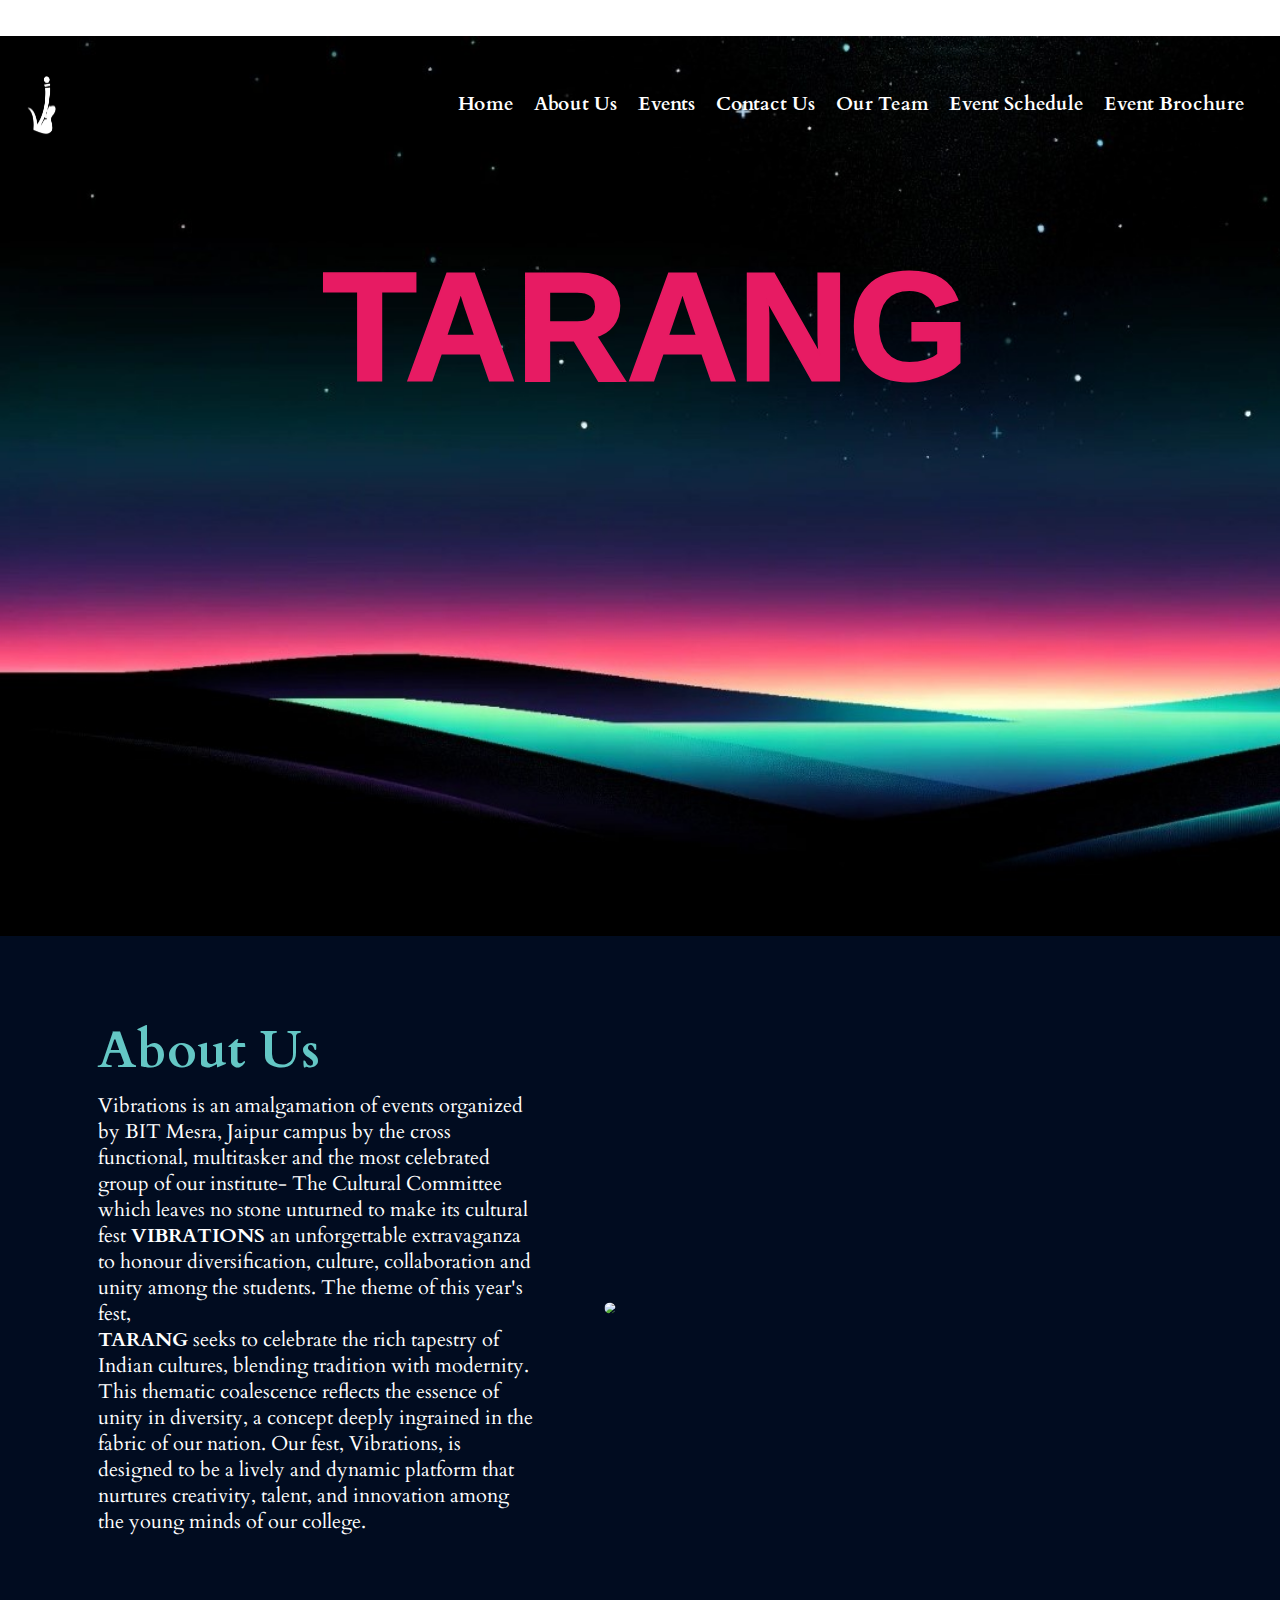
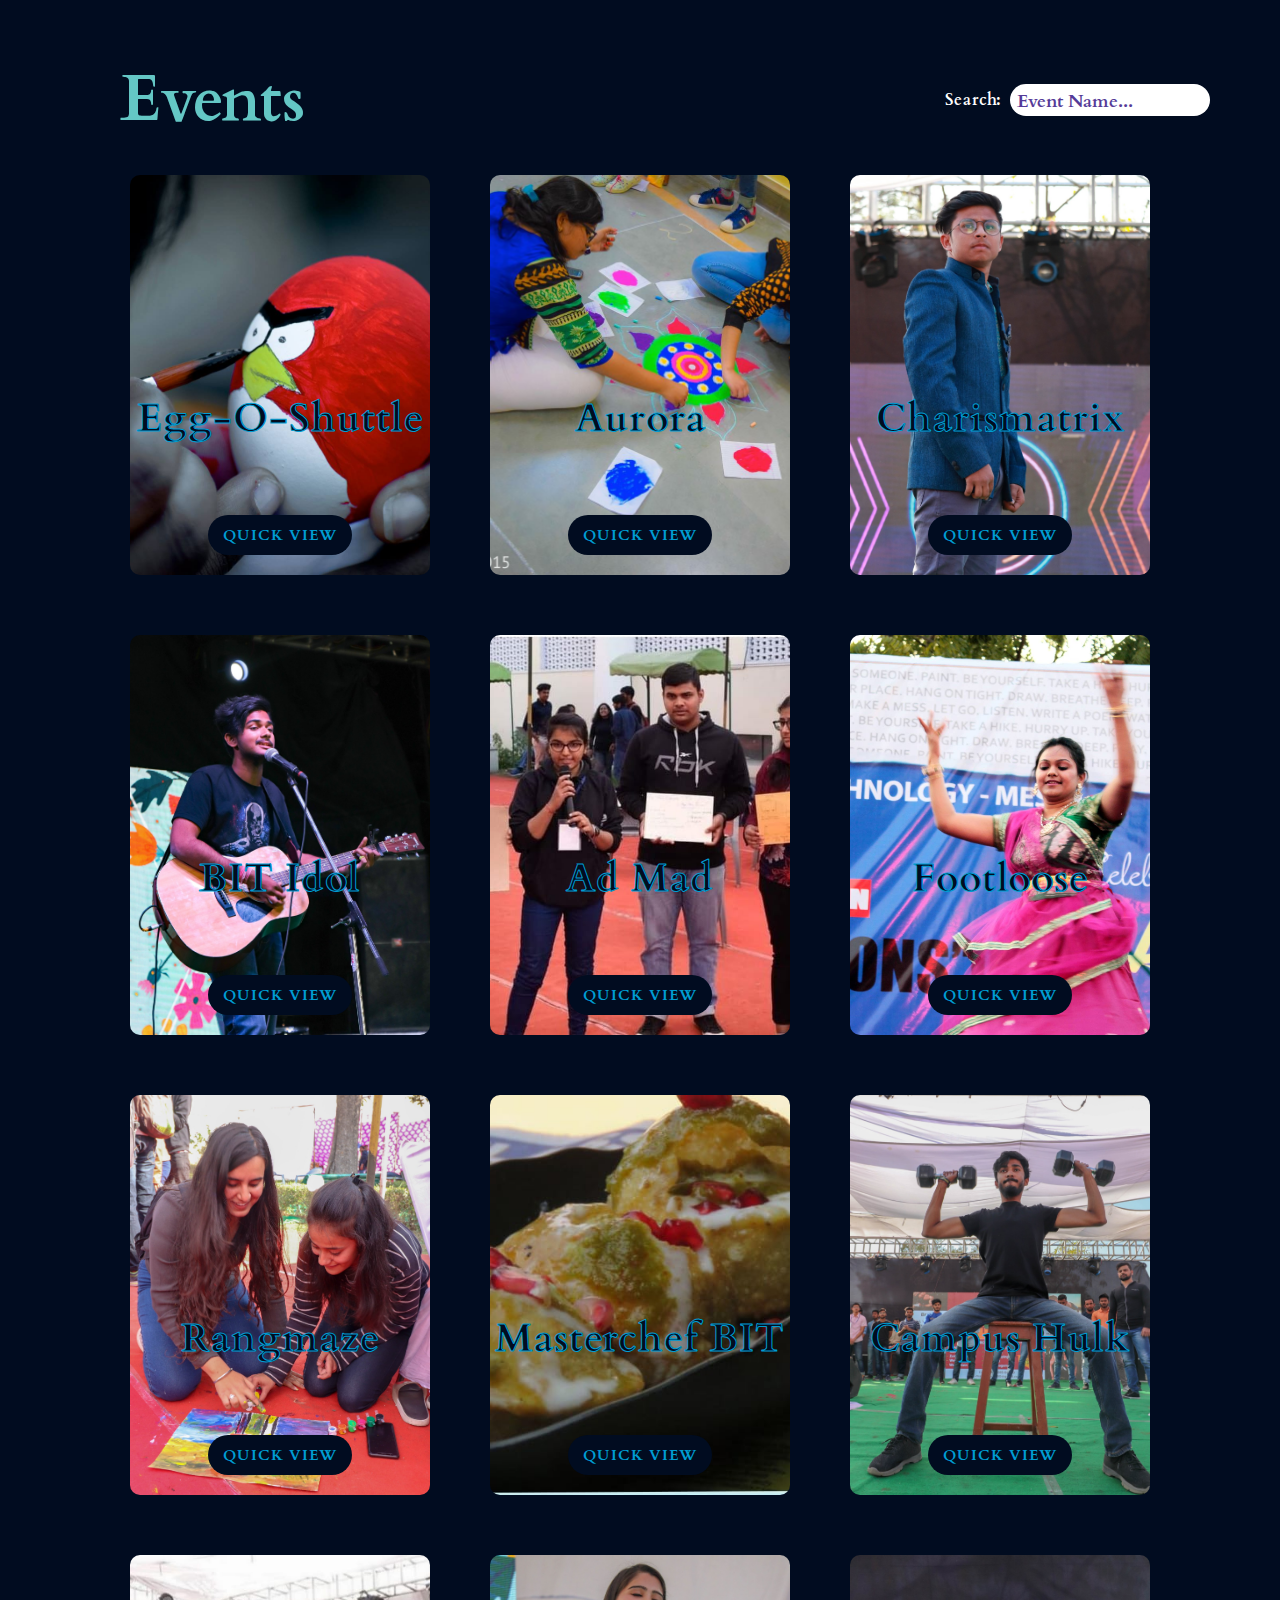
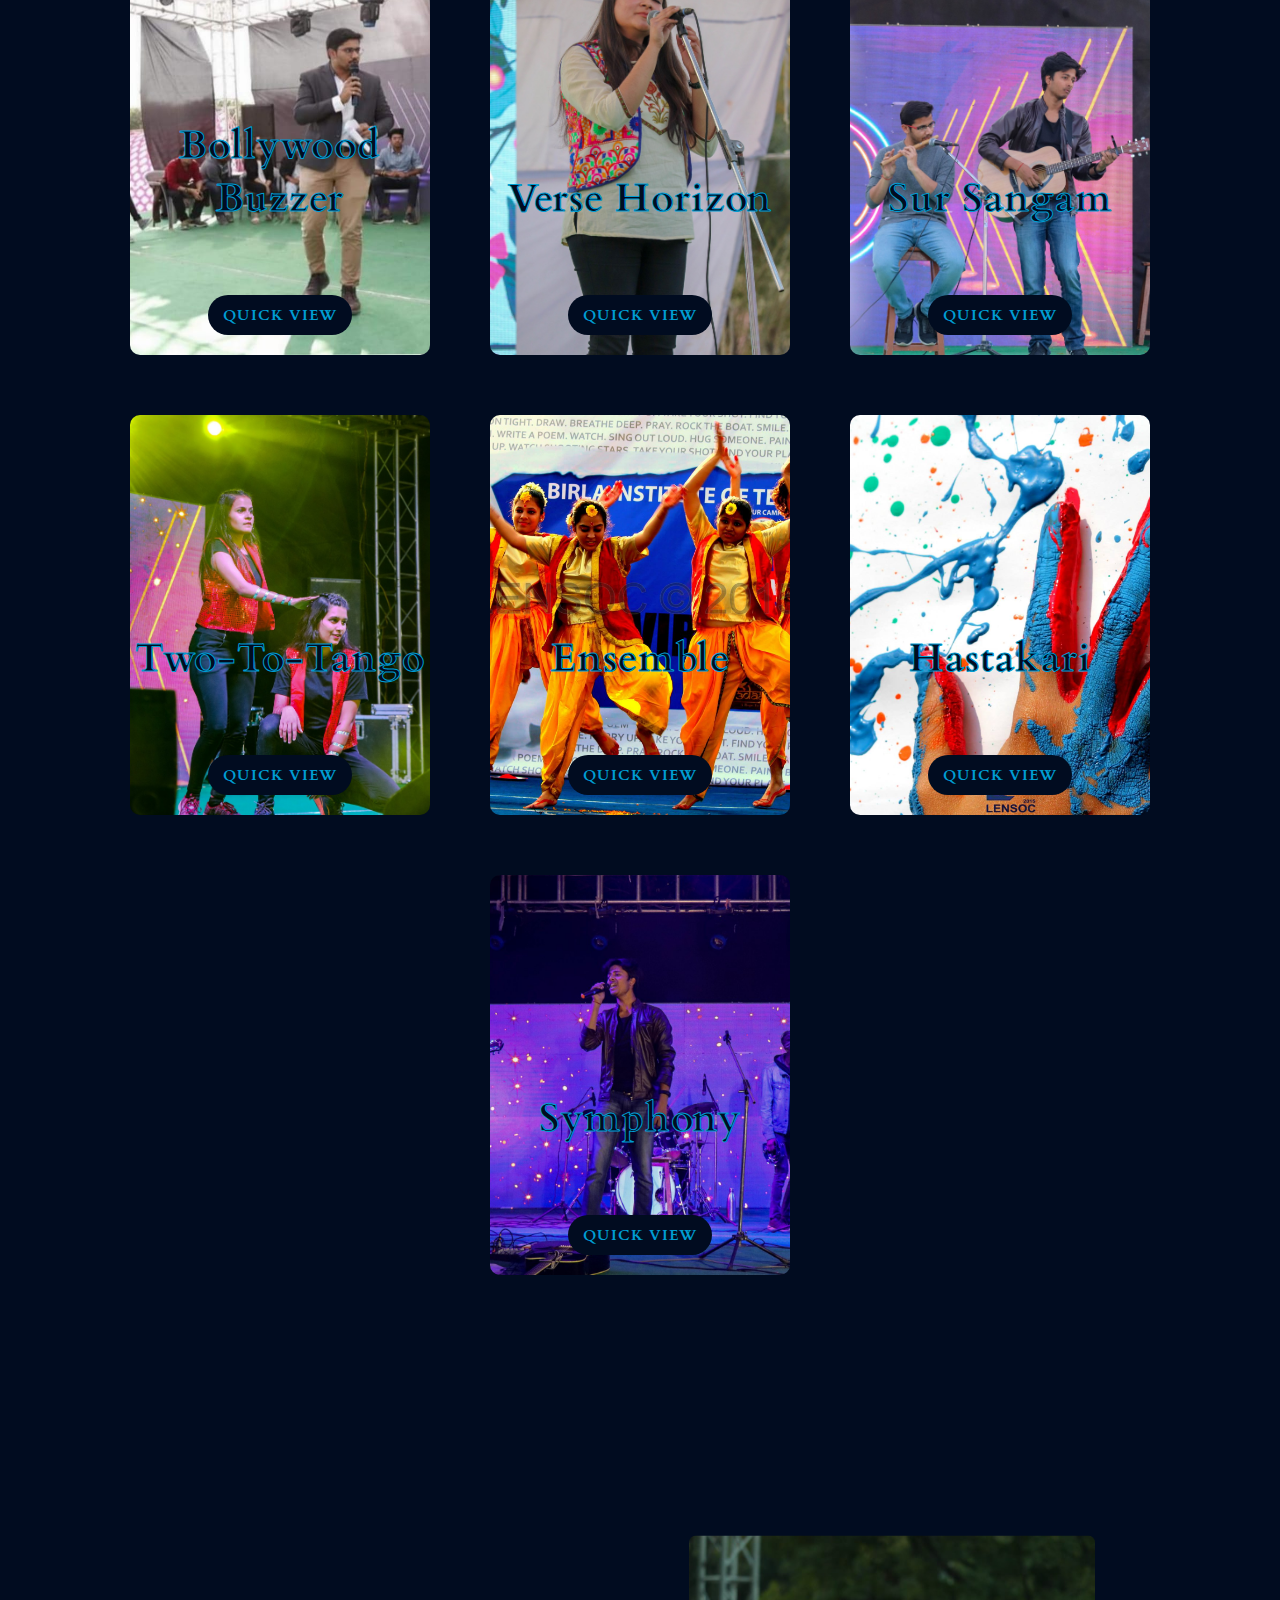
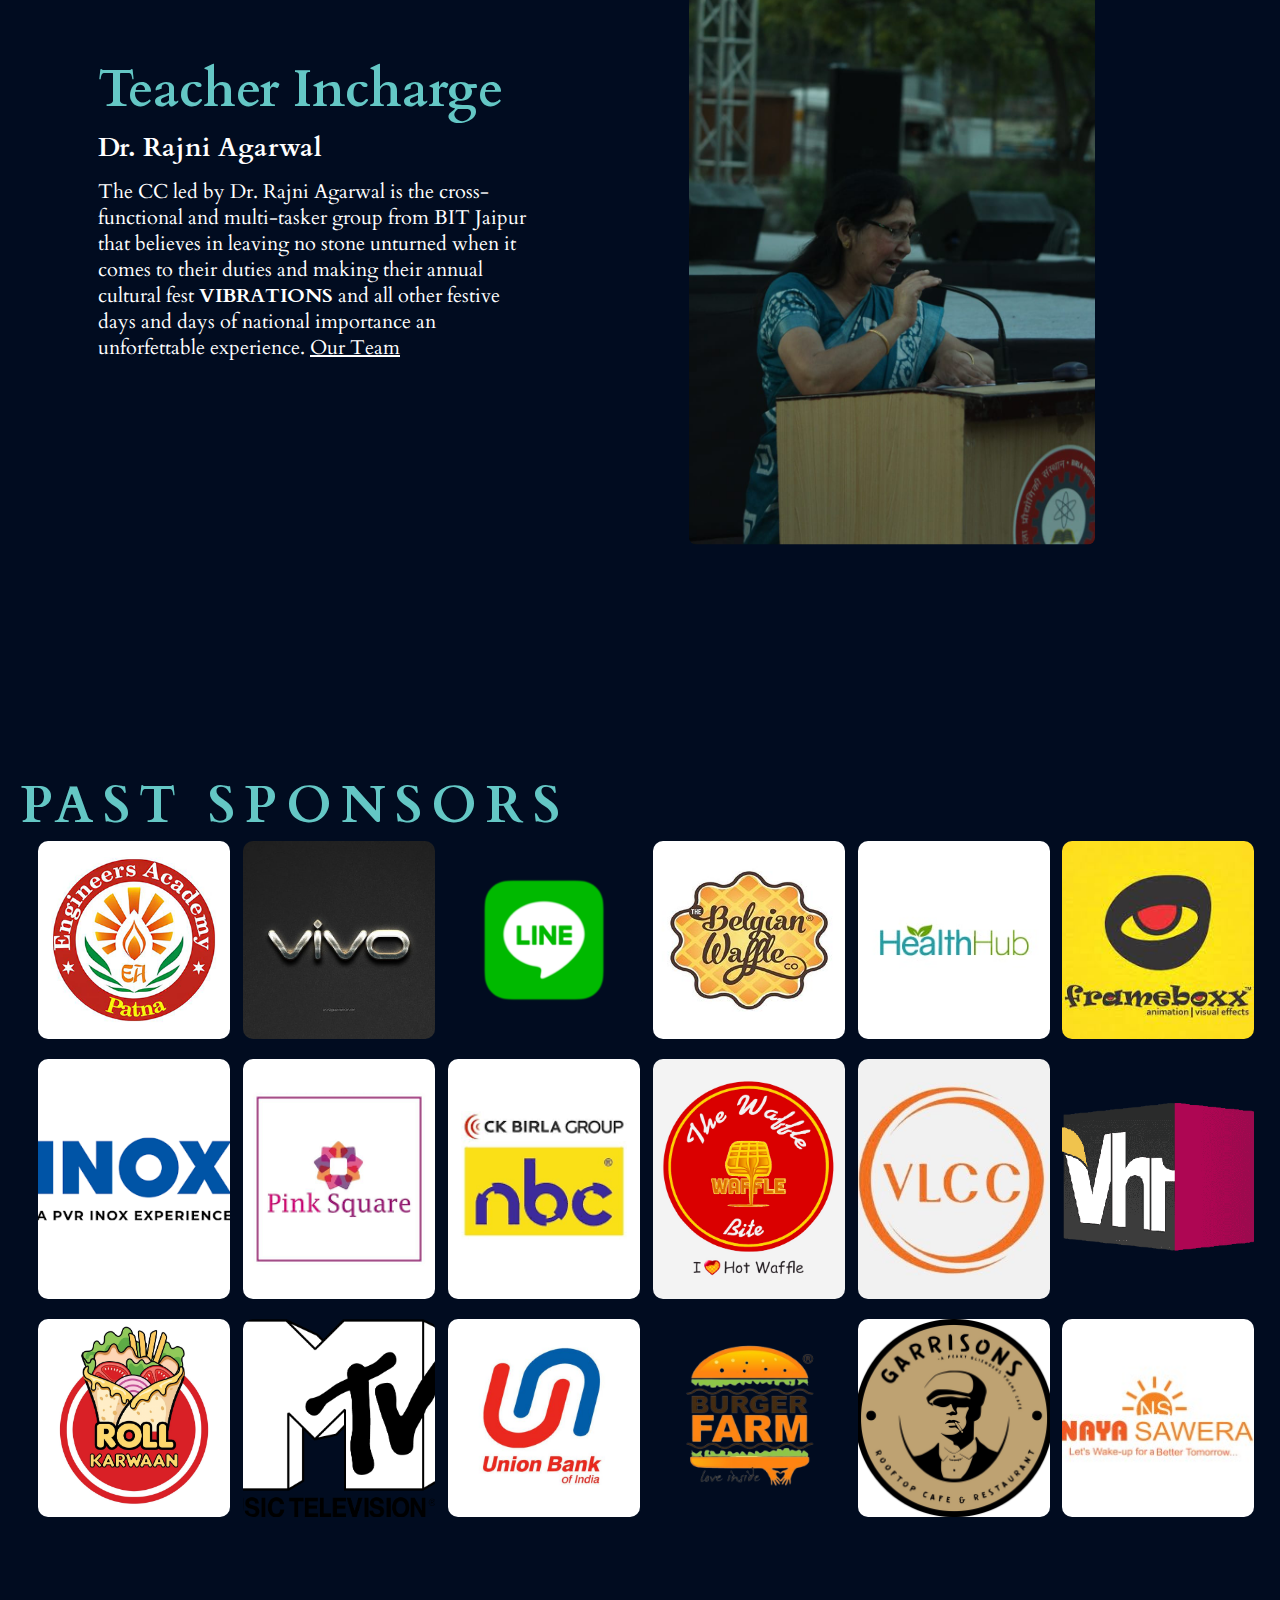
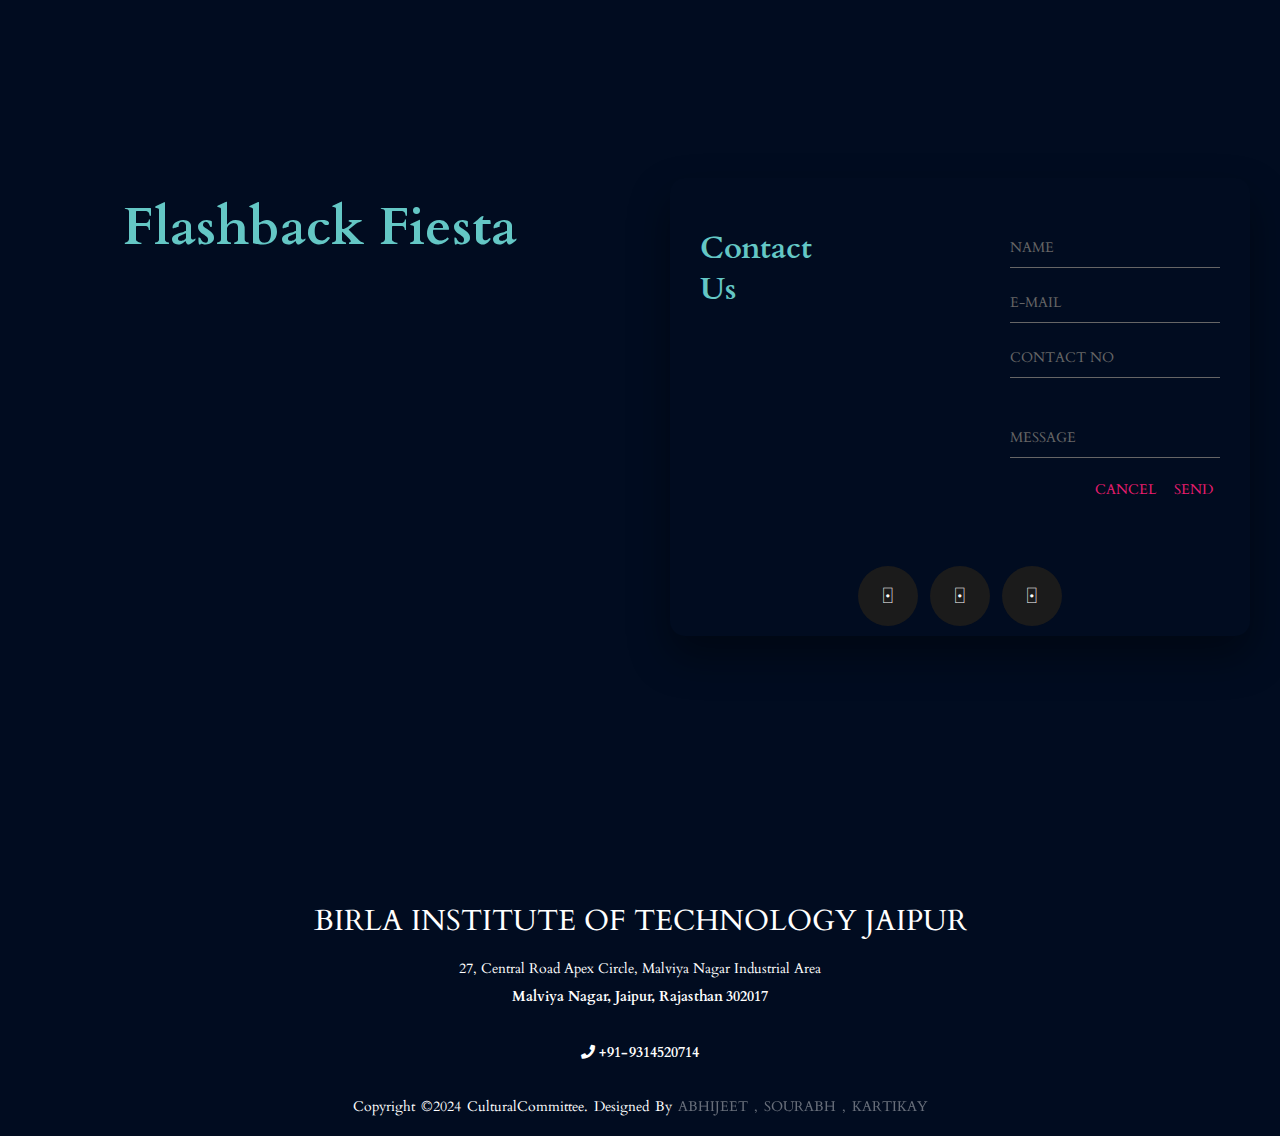
==== index.html @ cf3a460d "Update index.html" ====
<!DOCTYPE html>
<html lang="en" dir="ltr">

<head>
  <meta charset="utf-8">
  <meta name="viewport" content="width=device-width, initial-scale=1.0">
  <title>Tarang - Vibrations'24</title>
  <link rel="stylesheet" href="style.css">
  <link rel="stylesheet" href="https://cdnjs.cloudflare.com/ajax/libs/font-awesome/5.15.1/css/all.min.css">
<link rel="stylesheet" href="https://cdnjs.cloudflare.com/ajax/libs/font-awesome/6.5.1/css/all.min.css" integrity="sha512-DTOQO9RWCH3ppGqcWaEA1BIZOC6xxalwEsw9c2QQeAIftl+Vegovlnee1c9QX4TctnWMn13TZye+giMm8e2LwA==" crossorigin="anonymous" referrerpolicy="no-referrer" />
	

	
</head>

<body>

	<section id="homepage">
        <div id="homepage">

            <!-- MENU -->
            <!-- <div class="button">MENU</div> -->
            <i class="fa-solid fa-bars button" style="color: #64c7c5;"></i>
            <div class="mobile-menu">
                <a href="#homepage" class="mobile_nav_elements">Home</a>
                <a href="#About-Us" class="mobile_nav_elements">About Us</a>
                <a href="#Events-Page" class="mobile_nav_elements">Events</a>
                <a href="#contact" class="mobile_nav_elements">Contact Us</a>
		    <a href="./Our Team/index.html" target="_blank" class="mobile_nav_elements">Our Team</a>
		<a target="_blank" href="https://drive.google.com/file/d/1wX5qXkVpRjPQ2ur2L76ZrWHH1Vkt5SLi/view?usp=sharing" class="mobile_nav_elements">Event Schedule</a>
		<a class="mobile_nav_elements" target="_blank" href="https://drive.google.com/file/d/1L4MwDOSoKbUKcz57CDPUyDoLep5pFA0r/view?usp=sharing">Event Brochure</a>
            </div>
            <!-- MENU END -->

            <!-- NAVBAR -->
            <header class="header">
                <img src="./home-spon-pics/vibeslogo.PNG" class="nav_elements" id="logo">
                <nav class="navbar">
                
                    <a href="#homepage" class="nav_elements" id="nav_element1">Home</a>
                    <a href="#About-Us" class="nav_elements" id="nav_element2"> About Us</a>
                    <a href="#Events-Page" class="nav_elements" id="nav_element3">Events</a>
                    <a href="#contact" class="nav_elements" id="nav_element6">Contact Us</a>
			<a href="./Our Team/index.html" target="_blank" class="nav_elements" id="nav_element6">Our Team</a>
                    <a  class="nav_elements" target="_blank" href="https://drive.google.com/file/d/1wX5qXkVpRjPQ2ur2L76ZrWHH1Vkt5SLi/view?usp=sharing">Event Schedule</a>
                    <a  class="nav_elements" target="_blank" href="https://drive.google.com/file/d/1L4MwDOSoKbUKcz57CDPUyDoLep5pFA0r/view?usp=sharing">Event Brochure</a>

                </nav>
            </header>
            <!-- NAVBAR END -->
            <div class="tarang">
                <h1>TARANG</h1>
                <h1>TARANG</h1>
            </div>
            <script src="script.js"></script>
        </div>
<!-- 		<script src="script.js"></script> -->
<!-- 		<script>
			const button = document.querySelector(".button");
const mobileMenu = document.querySelector(".mobile-menu");
var elements = document.querySelectorAll(".mobile_nav_elements");
let isMenuOpen = false;  // Flag to track menu state

function toggleMenu() {
  if (isMenuOpen) {
    // If menu is open, hide it with a delay
    mobileMenu.classList.remove("show");
    setTimeout(() => {
      mobileMenu.style.opacity = "0";
    }, 250); // 300 milliseconds (0.3 seconds) delay
    isMenuOpen = false;
  } else {
    // If menu is closed, toggle the "show" class for animation
    mobileMenu.classList.add("show");
    mobileMenu.style.opacity = "1"; // Reset opacity if previously hidden
    isMenuOpen = true;
  }
}

button.addEventListener("click", toggleMenu);
elements.forEach(element => {
  element.addEventListener("click", toggleMenu);
});
 
		</script> -->
    </section>





<!-- About Us -->
<section id="About-Us">
	<div class="responsive-container-block bigContainer">
		<div class="responsive-container-block Container bottomContainer">
		  <div class="ultimateImg">
			<img class="mainImg" src="posternew.JPG">
			<!-- <div class="purpleBox">
			  <p class="purpleText">
				Lorem ipsum dolor sit amet, consectetur adipiscing elit. Eget purus lectus viverra in semper nec pretium mus.
			  </p>
			  <img class="stars" src="https://workik-widget-assets.s3.amazonaws.com/widget-assets/images/mp5.svg">
			</div> -->
		  </div>
		  <div class="allText bottomText">
			<p class="text-blk headingText fancystuff">
			  About Us

			</p>
			<br>
			<!-- <p class="text-blk subHeadingText">
			  Lorem ipsum dolor sit amet, consectetur adipiscing elit.
			</p> -->
			
			<p class="text-blk description">
				Vibrations is an amalgamation of events organized by BIT Mesra, Jaipur campus
by the cross functional, multitasker and the most celebrated group of our
institute- The Cultural Committee which leaves no stone unturned to make its cultural fest <b>VIBRATIONS</b> an unforgettable extravaganza to honour
diversification, culture, collaboration and unity among the students.
The theme of this year's fest, <br><b>TARANG</b> seeks to celebrate the rich tapestry of Indian cultures, blending tradition with modernity. This thematic coalescence reflects the essence of unity in diversity, a concept deeply ingrained in the fabric of our nation. Our fest, Vibrations, is designed to be a lively and dynamic platform that nurtures creativity, talent, and innovation among the young minds of our college.
			</p>
			<!-- <a class="explore">
			  View Services
			</a> -->
		  </div>
		</div>
	  </div>

</section>

<!-- Events Page -->
  <section id="Events-Page">
    <div class="Event-Name">
      <h1>Events</h1>
      <div class="search-container">
        <label for="eventSearch">Search: </label>
        <input type="text" id="eventSearch" placeholder="Event Name...">
      </div>
    </div>
    <div class="container">
      <div class="product">
        <div class="product-card" id="Egg">
          <h2 class="name"><strong>Egg-O-Shuttle</strong></h2>
          <a class="popup-btn">Quick View</a>
          <!-- <img src="1.png" class="product-img" alt=""> -->
        </div>
        <div class="popup-view">
          <div class="popup-card" id="shuttle">
            <a><i class="fas fa-times close-btn"></i></a>
            <div class="product-img">
              <!-- <img src="1.png" alt=""> -->
            </div>
            <div class="info">
              <h2>Egg-O-Shuttle<br><span><br>Egg Drawing</span></h2>
              <p>Try your hands out by painting on an egg. Let your 
		creativity hatch out. It would be a test for your vigilance cause if 
		you break the egg, you will be disqualified.</p>
              <p><strong>Venue:</strong>Off-Stage</p>
              <p><strong>Timing:</strong>12:40-1:20 pm</p>
              <!-- <span class="price">$120.00</span> -->
              <a href="https://forms.gle/vZsCVMXFtuEDUQvq6" class="add-cart-btn">Register Now</a>
              <!-- <a href="#" class="add-wish">Add to Wishlist</a> -->
            </div>
          </div>
        </div>
      </div>
      <div class="product">
        <div class="product-card" id="Aurora">
          <h2 class="name">Aurora</h2>
          <a class="popup-btn">Quick View</a>
          <!-- <img src="2.png" class="product-img" alt=""> -->
        </div>
        <div class="popup-view">
          <div class="popup-card">
            <a><i class="fas fa-times close-btn"></i></a>

            <div class="product-img" id="Rangoli">
              <!-- <img src="2.png" alt=""> -->
            </div>
            <div class="info">
              <h2>Aurora<br><span><br>Rangoli Making</span></h2>
              <p> “Rangoli is the epitome of beauty and blessings for a fresh 
start So, let the flowers and colours, express out your creativity 
and imagination.</p>
              <p><strong>Venue:</strong>Off-Stage</p>
              <p><strong>Timing:</strong>12:00-12:40 pm</p>
              <!-- <span class="price">$100.00</span> -->
              <a href="https://forms.gle/HEuyudqkvorZzxXw5" class="add-cart-btn">Register Now</a>
              <!-- <a href="#" class="add-wish">Add to Wishlist</a> -->
            </div>
          </div>
        </div>
      </div>
      <div class="product">
        <div class="product-card" id="Charismatrix">
          <h2 class="name">Charismatrix</h2>
          <!-- <span class="price">$250.00</span> -->
          <a class="popup-btn">Quick View</a>
          <!-- <img src="3.png" class="product-img" alt=""> -->
        </div>
        <div class="popup-view">
          <div class="popup-card">
            <a><i class="fas fa-times close-btn"></i></a>
            <div class="product-img" id="Matrix">
              <!-- <img src="3.png" alt=""> -->
            </div>
            <div class="info">
              <h2>Charismatrix<br></span></h2>
              <p>If you think your provocative charm moves along 
when you move, express out yourself, flaunt out your talent, let your 
performance do the talking and get a chance to be the face of BIT 
through MR. Vibrations and MS. Vibrations</p>
              <p><strong>Venue:</strong>On-Stage</p>
              <p><strong>Timing:</strong>2:40-3:20 pm</p>
              <!-- <span class="price">$250.00</span> -->
              <a href="https://forms.gle/PKvBFgyrBKfi1bDK6" class="add-cart-btn">Register Now</a>
              <!-- <a href="#" class="add-wish">Add to Wishlist</a> -->
            </div>
          </div>
        </div>
      </div>
      <div class="product">
        <div class="product-card" id="BIT">
          <h2 class="name">BIT Idol</h2>
          <!-- <span class="price">$250.00</span> -->
          <a class="popup-btn">Quick View</a>
          <!-- <img src="3.png" class="product-img" alt=""> -->
        </div>
        <div class="popup-view">
          <div class="popup-card">
            <a><i class="fas fa-times close-btn"></i></a>
            <div class="product-img" id="Idol">
              <!-- <img src="3.png" alt=""> -->
            </div>
            <div class="info">
              <h2>BIT Idol<br><span><br>Solo Singing</span></h2>
              <p> “Music is the moonlight in the gloomy night of life” 
BIT IDOL is a chance to make the crowd feel your melody and pay 
tribute to your favourite artist by singing any of your most liked 
songs.</p>
              <p><strong>Venue:</strong>On-Stage</p>
              <p><strong>Timing:</strong>4:40-5:20 pm</p>
              <!-- <span class="price">$250.00</span> -->
              <a href="https://forms.gle/ugCbGg3basoRjbam9" class="add-cart-btn">Register Now</a>
              <!-- <a href="#" class="add-wish">Add to Wishlist</a> -->
            </div>
          </div>
        </div>
      </div>
      <div class="product">
        <div class="product-card" id="Ad">
          <h2 class="name">Ad Mad</h2>
          <!-- <span class="price">$250.00</span> -->
          <a class="popup-btn">Quick View</a>
          <!-- <img src="3.png" class="product-img" alt=""> -->
        </div>
        <div class="popup-view">
          <div class="popup-card">
            <a><i class="fas fa-times close-btn"></i></a>
            <div class="product-img" id="Mad">
              <!-- <img src="3.png" alt=""> -->
            </div>
            <div class="info">
              <h2>Ad Mad<br></h2>
              <p>"Make it simple. Make it memorable."
Calling all creative minds to join our ad-making competition at Tarang'24. Unleash your imagination, blend art with strategy, and compete to become the ultimate ad maker. This is your canvas; paint it with innovation and leave a lasting impression.</p>
              <p><strong>Venue:</strong>On-Stage</p>
              <p><strong>Timing:</strong>3:20-4:00 pm</p>
              <!-- <span class="price">$250.00</span> -->
              <a href="https://forms.gle/UbiF2x8guKaMRFUC8" class="add-cart-btn">Register Now</a>
              <!-- <a href="#" class="add-wish">Add to Wishlist</a> -->
            </div>
          </div>
        </div>
      </div>
      <div class="product">
        <div class="product-card" id="Footloose">
          <h2 class="name">Footloose</h2>
          <!-- <span class="price">$250.00</span> -->
          <a class="popup-btn">Quick View</a>
          <!-- <img src="3.png" class="product-img" alt=""> -->
        </div>
        <div class="popup-view">
          <div class="popup-card">
            <a><i class="fas fa-times close-btn"></i></a>
            <div class="product-img" id="Solo">
              <!-- <img src="3.png" alt=""> -->
            </div>
            <div class="info">
              <h2>Footloose<br><span><br>Solo Dancing</span></h2>
              <p> “Dancers don’t need wings to fly”. 
So, rock the crowd with your moves, set yourself free, and dance 
like nobody is watching.</p>
              <p><strong>Venue:</strong>On-Stage</p>
              <p><strong>Timing:</strong>5:20-6:00 pm</p>
              <!-- <span class="price">$250.00</span> -->
              <a href="https://forms.gle/o71fUjjnCkhAfxFm8" class="add-cart-btn">Register Now</a>
              <!-- <a href="#" class="add-wish">Add to Wishlist</a> -->
            </div>
          </div>
        </div>
      </div>
      <div class="product">
        <div class="product-card" id="Rangmaze">
          <h2 class="name">Rangmaze</h2>
          <!-- <span class="price">$250.00</span> -->
          <a class="popup-btn">Quick View</a>
          <!-- <img src="3.png" class="product-img" alt=""> -->
        </div>
        <div class="popup-view">
          <div class="popup-card">
            <a><i class="fas fa-times close-btn"></i></a>
            <div class="product-img" id="Poster">
              <!-- <img src="3.png" alt=""> -->
            </div>
            <div class="info">
              <h2>Rangmaze<br><span><br>Poster Making</span></h2>
              <p> Art is not what you see, but what you want others to 
see. Let the Picasso inside you come out, let your paintbrush 
express out your artistic side on a paper.</p>
              <p><strong>Venue:</strong>Off-Stage</p>
              <p><strong>Timing:</strong>2:00-2:40 pm</p>
              <!-- <span class="price">$250.00</span> -->
              <a href="https://forms.gle/grESmfLQy7mc5pyJA" class="add-cart-btn">Register Now</a>
              <!-- <a href="#" class="add-wish">Add to Wishlist</a> -->
            </div>
          </div>
        </div>
      </div>
      <div class="product">
        <div class="product-card" id="Master">
          <h2 class="name">Masterchef BIT</h2>
          <!-- <span class="price">$250.00</span> -->
          <a class="popup-btn">Quick View</a>
          <!-- <img src="3.png" class="product-img" alt=""> -->
        </div>
        <div class="popup-view">
          <div class="popup-card">
            <a><i class="fas fa-times close-btn"></i></a>
            <div class="product-img" id="chef">
              <!-- <img src="3.png" alt=""> -->
            </div>
            <div class="info">
              <h2>Masterchef BIT<br></h2>
              <p>If you think you can serve luscious food and 
make everyone lick their fingers without using fire or any electrical 
instrument, let your Gordon Ramsey side out cause this is just the 
perfect event for you.</p>
              <p><strong>Venue:</strong>Off-Stage</p>
              <p><strong>Timing:</strong>12:40-1:20 pm</p>
              <!-- <span class="price">$250.00</span> -->
              <a href="https://forms.gle/agCNtBffphdkfyXa7" class="add-cart-btn">Register Now</a>
              <!-- <a href="#" class="add-wish">Add to Wishlist</a> -->
            </div>
          </div>
        </div>
      </div>
      <div class="product">
        <div class="product-card" id="Campus">
          <h2 class="name">Campus Hulk</h2>
          <!-- <span class="price">$250.00</span> -->
          <a class="popup-btn">Quick View</a>
          <!-- <img src="3.png" class="product-img" alt=""> -->
        </div>
        <div class="popup-view">
          <div class="popup-card">
            <a><i class="fas fa-times close-btn"></i></a>
            <div class="product-img" id="Hulk">
              <!-- <img src="3.png" alt=""> -->
            </div>
            <div class="info">
              <h2>Campus Hulk<br></h2>
              <p>For all the fitness fanatics out there, get yourself 
pumped, this is just the perfect stage for you to show off your 
sturdy body.</p>
              <p><strong>Venue:</strong>Off-Stage</p>
              <p><strong>Timing:</strong>1:20-2:20 pm</p>
              <!-- <span class="price">$250.00</span> -->
              <a href="https://forms.gle/C8E24VDrtj3LTcDfA" class="add-cart-btn">Register Now</a>
              <!-- <a href="#" class="add-wish">Add to Wishlist</a> -->
            </div>
          </div>
        </div>
      </div>
      <div class="product">
        <div class="product-card" id="Bollywood">
          <h2 class="name">Bollywood Buzzer</h2>
          <!-- <span class="price">$250.00</span> -->
          <a class="popup-btn">Quick View</a>
          <!-- <img src="3.png" class="product-img" alt=""> -->
        </div>
        <div class="popup-view">
          <div class="popup-card">
            <a><i class="fas fa-times close-btn"></i></a>
            <div class="product-img" id="Buzzer">
              <!-- <img src="3.png" alt=""> -->
            </div>
            <div class="info">
              <h2>Bollywood<br> <br>Buzzer</h2>
              <p>If you call yourself a Bollywood freak, then 
show up on the stage that who is the king of Bollywood because 
“babumoshai, Filme toh bahut hai, par gyaan ki ghanti bhi bajni 
chahiye”.</p>
              <p><strong>Venue:</strong>Off-Stage</p>
              <p><strong>Timing:</strong>12:00-12:40 pm</p>
              <!-- <span class="price">$250.00</span> -->
              <a href="https://forms.gle/3DLcQiFDcWJVEoSt8" class="add-cart-btn">Register Now</a>
              <!-- <a href="#" class="add-wish">Add to Wishlist</a> -->
            </div>
          </div>
        </div>
      </div>
      <div class="product">
        <div class="product-card" id="Verse">
          <h2 class="name">Verse Horizon</h2>
          <!-- <span class="price">$250.00</span> -->
          <a class="popup-btn">Quick View</a>
          <!-- <img src="3.png" class="product-img" alt=""> -->
        </div>
        <div class="popup-view">
          <div class="popup-card">
            <a><i class="fas fa-times close-btn"></i></a>
            <div class="product-img" id="Horizon">
              <!-- <img src="3.png" alt=""> -->
            </div>
            <div class="info">
              <h2>Verse Horizon<br><span><br>Poetry Competition</span></h2>
              <p> “Writing is the magnificent creation of 
beauty in words” Verse Horizon, gives a platform to the 
writers of different genres, to express their ideas and 
thoughts with utmost sublimity.</p>
              <p><strong>Venue:</strong>On-Stage</p>
              <p><strong>Timing:</strong>3:00-3:40 pm</p>
              <!-- <span class="price">$250.00</span> -->
              <a href="https://forms.gle/rWJQKNSygaDtsWYP8" class="add-cart-btn">Register Now</a>
              <!-- <a href="#" class="add-wish">Add to Wishlist</a> -->
            </div>
          </div>
        </div>
      </div>
      <div class="product">
        <div class="product-card" id="Sur">
          <h2 class="name">Sur Sangam</h2>
          <!-- <span class="price">$250.00</span> -->
          <a class="popup-btn">Quick View</a>
          <!-- <img src="3.png" class="product-img" alt=""> -->
        </div>
        <div class="popup-view">
          <div class="popup-card">
            <a><i class="fas fa-times close-btn"></i></a>
            <div class="product-img" id="Sangam">
              <!-- <img src="3.png" alt=""> -->
            </div>
            <div class="info">
              <h2>Sur Sangam<br><span><br>Duet Singing</span></h2>
              <p>“Music is the universal language of mankind”. 
So, collab up with your music partner and sing your hearts out to the 
crowd.</p>
              <p><strong>Venue:</strong>On-Stage</p>
              <p><strong>Timing:</strong>3:40-4:20 pm</p>
              <!-- <span class="price">$250.00</span> -->
              <a href="https://forms.gle/GXsWSoAAGFVx2QV9A" class="add-cart-btn">Register Now</a>
              <!-- <a href="#" class="add-wish">Add to Wishlist</a> -->
            </div>
          </div>
        </div>
      </div>
      <div class="product">
        <div class="product-card" id="Two">
          <h2 class="name">Two-To-Tango</h2>
          <!-- <span class="price">$250.00</span> -->
          <a class="popup-btn">Quick View</a>
          <!-- <img src="3.png" class="product-img" alt=""> -->
        </div>
        <div class="popup-view">
          <div class="popup-card">
            <a><i class="fas fa-times close-btn"></i></a>
            <div class="product-img" id="To">
              <!-- <img src="3.png" alt=""> -->
            </div>
            <div class="info">
              <h2>Two-To-Tango<br><span><br>Duet Dancing</span></h2>
              <p> To all the funky geeks and your partner in crime 
out there, pair up and dance to the tunes, feel the beat and set the 
stage on fire!</p>
              <p><strong>Venue:</strong>On-Stage</p>
              <p><strong>Timing:</strong>4:20-5:00 pm</p>
              <!-- <span class="price">$250.00</span> -->
              <a href="https://forms.gle/2QmiNJxsVDxFXNYB6" class="add-cart-btn">Register Now</a>
              <!-- <a href="#" class="add-wish">Add to Wishlist</a> -->
            </div>
          </div>
        </div>
      </div>
      <div class="product">
        <div class="product-card" id="Ensemble">
          <h2 class="name">Ensemble</h2>
          <!-- <span class="price">$250.00</span> -->
          <a class="popup-btn">Quick View</a>
          <!-- <img src="3.png" class="product-img" alt=""> -->
        </div>
        <div class="popup-view">
          <div class="popup-card">
            <a><i class="fas fa-times close-btn"></i></a>
            <div class="product-img" id="Group">
              <!-- <img src="3.png" alt=""> -->
            </div>
            <div class="info">
              <h2>Ensemble<br><span><br>Group Dancing</span></h2>
              <p> “Dancing is like dreaming with your feet” 
Hence Ensemble provides you with a chance to feel the beats of the 
music and show off your dancing moves along with your dancing 
cult.</p>
              <p><strong>Venue:</strong>On-Stage</p>
              <p><strong>Timing:</strong>5:00-5:50 pm</p>
              <!-- <span class="price">$250.00</span> -->
              <a href="https://forms.gle/UDSocLMF8WLeWPPW7" class="add-cart-btn">Register Now</a>
              <!-- <a href="#" class="add-wish">Add to Wishlist</a> -->
            </div>
          </div>
        </div>
      </div>
      <div class="product">
        <div class="product-card" id="Hastakari">
          <h2 class="name">Hastakari</h2>
          <!-- <span class="price">$250.00</span> -->
          <a class="popup-btn">Quick View</a>
          <!-- <img src="3.png" class="product-img" alt=""> -->
        </div>
        <div class="popup-view">
          <div class="popup-card">
            <a><i class="fas fa-times close-btn"></i></a>

            <div class="product-img" id="Hand">
              <!-- <img src="3.png" alt=""> -->
            </div>
            <div class="info">
              <h2>Hastakari<br><span><br>Hand Painting</span></h2>
              <p> A chance to emit out your imagination and artistry on 
your teammate’s hand and paint it in the best way possible. Let 
you imagination cross all bounds in this colourful fest.</p>
              <p><strong>Venue:</strong>Off-Stage</p>
              <p><strong>Timing:</strong>1:20-2:00 pm</p>
              <!-- <span class="price">$250.00</span> -->
              <a href="https://forms.gle/rzj2djsSv4G2vtZJ6" class="add-cart-btn">Register Now</a>
              <!-- <a href="#" class="add-wish">Add to Wishlist</a> -->
            </div>
          </div>
        </div>
      </div>
    <div class="product">
        <div class="product-card" id="Symphony">
          <h2 class="name"><strong>Symphony</strong></h2>
          <a class="popup-btn">Quick View</a>
          <!-- <img src="1.png" class="product-img" alt=""> -->
        </div>
        <div class="popup-view">
          <div class="popup-card">
            <a><i class="fas fa-times close-btn"></i></a>
            <div class="product-img" id="Band">
              <!-- <img src="1.png" alt=""> -->
            </div>
            <div class="info">
              <h2>Symphony<br><span><br>Band</span></h2>
              <p> Ones with the most mesmerizing voices and extremely 
		talented musicians can come together on stage to ring the strings of 
		our hearts with their soulful performances.
	      </p>
              <p><strong>Venue:</strong>On-Stage</p>
              <p><strong>Timing:</strong>6:00-8:00 pm</p>
              <!-- <span class="price">$120.00</span> -->
<!--               <a href="#" class="add-cart-btn">Register Now</a> -->
              <!-- <a href="#" class="add-wish">Add to Wishlist</a> -->
            </div>
          </div>
        </div>
      </div>
    </div>
	<script src="script.js"></script>
  </section>

	
<!-- <teacher-incharge></teacher-incharge> -->


  <section id="About-Us">
	<div class="responsive-container-block bigContainer">
		<div class="responsive-container-block Container bottomContainer">
		  <div class="ultimateImg">
			<img class="mainImg" src="rajni.jpg">
			<!-- <div class="purpleBox">
			  <p class="purpleText">
				Lorem ipsum dolor sit amet, consectetur adipiscing elit. Eget purus lectus viverra in semper nec pretium mus.
			  </p>
			  <img class="stars" src="https://workik-widget-assets.s3.amazonaws.com/widget-assets/images/mp5.svg">
			</div> -->
		  </div>
		  <div class="allText bottomText">
			<p class="text-blk headingText2 fancystuff">
			  Teacher Incharge
 
			</p>
			<br>
			 <p class="text-blk subHeadingText">
			  Dr. Rajni Agarwal
			</p> 
			 
			<p class="text-blk description">
				The CC led by Dr. Rajni Agarwal is the cross-functional and multi-tasker group from BIT Jaipur that believes in leaving no stone unturned when it comes to their duties and making their annual cultural fest <b>VIBRATIONS</b> and all other festive days and days of national importance an unforfettable experience.
			<a  class="teamour" href="./Our Team/index.html" target="_blank">
				<u>Our Team</u></a>
			</p>
			<!-- <a class="explore">
			  View Services
			</a> -->
		  </div>
		</div>
	  </div>

</section>
<!-- Our Sponsors -->
<!--  <section>
	<div id="wrapper_spons">
	  <div class="container_spons">
		  <h1 style="text-align: left;" class="heading_spons">OUR SPONSORS</h1>
		  <div class="gallary_spons">

			
			  
			  <figure class="cards">
				  <img src="hill2.jpg" alt="">
				  <figcaption>Image3</figcaption>
			  </figure>
			  <figure class="cards">
				  <img src="image4.jpg" alt="">
				  <figcaption>Image4</figcaption>
			  </figure>
			  <figure class="cards">
				  <img src="image5.jpg" alt="">
				  <figcaption>Image5</figcaption>
			  </figure>
			  <figure class="cards">
				  <img src="image6.jpg" alt="">
				  <figcaption>Image6</figcaption>
			  </figure>
			  <figure class="cards">
				  <img src="rythm.jpeg" alt="">
				  <figcaption>Image2</figcaption>
			  </figure>
			  <figure class="cards">
				  <img src="rythm.jpeg" alt="">
				  <figcaption>Image2</figcaption>
			  </figure>

		  </div>
	  </div>

	</div>
  </section>  -->

  <!-- PAST SPONSORS -->

   <section>
        <div id="wrapper_spons">
          <div class="container_spons">
              <h1 style="text-align: left;" class="heading_past">PAST SPONSORS</h1>
              <div class="gallary_spons">
  
                
                <figure class="cards2">
                    <img src="img/eng.jpg" alt="">
                    <figcaption>ENGINEERS ACADEMY</figcaption>
                </figure>
                <figure class="cards2">
                    <img src="img/vivo.jpg" alt="">
                    <figcaption>VIVO</figcaption>
                </figure>
                <figure class="cards2">
                    <img src="img/LINE.webp" alt="">
                    <figcaption>LINE</figcaption>
                </figure>
                <figure class="cards2">
                    <img src="img/Belgian.jpg" alt="">
                    <figcaption>BELGIAN WAFFLE</figcaption>
                </figure>
                <figure class="cards2">
                    <img src="img/health.jpg" alt="">
                    <figcaption>HEALTH HUB</figcaption>
                </figure>
                <figure class="cards2">
                    <img src="img/FRAME.jpg" alt="">
                    <figcaption>FRAMEBOXX</figcaption>
                </figure>
                <figure class="cards2">
                    <img src="img/INOX.png" alt="">
                    <figcaption>INOX</figcaption>
                </figure>
                <figure class="cards2">
                    <img src="img/PINK.png" alt="">
                    <figcaption>PINK SQUARE</figcaption>
                </figure>
                <figure class="cards2">
                    <img src="img/NB.png" alt="">
                    <figcaption>NBC</figcaption>
                </figure>
                  <figure class="cards2">
                      <img src="img/waffle_bite.jpeg" alt="">
                      <figcaption>WAFFLE BITE</figcaption>
                  </figure>
                  <figure class="cards2">
                      <img src="img/vlcc.png" alt="">
                      <figcaption>VLCC</figcaption>
                  </figure>
                  <figure class="cards2">
                      <img src="img/vh1.png" alt="">
                      <figcaption>VH1</figcaption>
                  </figure>
                  <figure class="cards2">
                      <img src="img/Rolls karawan.JPG" alt="">
                      <figcaption>Rolls Karawan</figcaption>
                  </figure>
                  <figure class="cards2">
                      <img src="img/mtv.png" alt="">
                      <figcaption>MTV</figcaption>
                  </figure>
                  <figure class="cards2">
                      <img src="img/f068ec00-f1c6-45e8-8dc3-4b0cd9db91cb.JPG" alt="">
                      <figcaption>UNION BANK</figcaption>
                  </figure>
                  <figure class="cards2">
                    <img src="img/logo.png" alt="">
                    <figcaption>BURGER FARM</figcaption>
                </figure>
                <figure class="cards2">
                    <img src="img/86df46a4-bf61-4efe-b1ca-98e91966eba3.JPG" alt="">
                    <figcaption>GARRISONS</figcaption>
                </figure>
                <figure class="cards2">
                    <img src="img/naya.jpg" alt="">
                    <figcaption>NAYA SAVERA</figcaption>
                </figure>
  
              </div>
          </div>
  
        </div>
      </section>

<!-- 
  videoo -->
  <div class="tin1">
  <section class="class=section1 videosec">

<h1 class="headingvideo">
	
	Flashback Fiesta
	<br>
	
</h1>
<iframe class="video" id="new" height="360" src="https://rumble.com/embed/v47x07x/?pub=3br1ic" frameborder="0" allowfullscreen></iframe>


  </section>

<!-- contact us -->
<section class="section1 contact-us">
  <div class="background">
    <div class="container2">
        <div class="screen">
            <div class="screen-body">
                <div class="screen-body-item left">
                    <div class="app-title">
                        <span class="ctc">Contact</span>
                        <span class="ctc">Us</span>
                    </div>
                </div>
                <div class="screen-body-item">
                    <form onsubmit="sendEmail(event)">
                        <div class="app-form">
                            <div class="app-form-group">
                                <input id="name" class="app-form-control" placeholder="Name" required>
                            </div>
                            <div class="app-form-group">
                                <input id="email" class="app-form-control" placeholder="E-mail">
                            </div>
                            <div class="app-form-group">
                                <input id="contactNo" class="app-form-control" placeholder="Contact No">
                            </div>
                            <div class="app-form-group message">
                                <input id="message" class="app-form-control" placeholder="MESSAGE">
                            </div>
                            <div class="app-form-group buttons">
                                <button type="button" class="app-form-button">CANCEL</button>
                                <button type="submit" class="app-form-button">SEND</button>
                            </div>
                        </div>
                    </form>
                </div>
            </div>
		<ul class="social-media-list">
				<li><a href="https://www.instagram.com/vibrationsbit/" target="_blank" class="contact-icon">
					<i class="fa-brands fa-instagram"></i></a>
				</li>
				<li><a href="https://www.youtube.com/@VibrationsBITJaipur" target="_blank" class="contact-icon">
					<i class="fa-brands fa-youtube"></i></a>
				</li>
				<li><a href="mailto:vibrationsbitjpr@gmail.com" target="_blank" class="contact-icon">
					<i class="fa-brands fa-google"></i></i></a>
				</li>
				<!-- <li><a href="#" target="_blank" class="contact-icon">
				  <i class="fa fa-instagram" ></i></a>
				  
				</li>        -->
			  </ul>
        </div>
    </div>
</div>
<script src="https://smtpjs.com/v3/smtp.js"></script>
<script>
    function sendEmail(event) {
        event.preventDefault();

        var name = document.getElementById("name").value;
        var email = document.getElementById("email").value;
        var contactNo = document.getElementById("contactNo").value;
        var message = document.getElementById("message").value;

        Email.send({
            SecureToken: "1998539c-34c3-4dbb-a3e8-70a84be276d6",
            To: 'vibrationsbitjpr@gmail.com',
            From: "kartikayverma57@gmail.com",
            Subject: "Contact Form Submission from " + name,
            Body: "Name: " + name + "<br>Email: " + email + "<br>Contact No: " + contactNo + "<br>Message: " + message
        }).then(function (message) {
            if (message === "OK") {
                alert("Email sent successfully");
                document.getElementById("name").value = "";
                document.getElementById("email").value = "";
                document.getElementById("contactNo").value = "";
                document.getElementById("message").value = "";
            } else {
                alert("Email failed to send");
            }
        });
    }
</script>
</section></div>
	 <section id="footer">
        <div class="footer-content">
            <h2>BIRLA INSTITUTE OF TECHNOLOGY JAIPUR</h2>
            <p>27, Central Road Apex Circle, Malviya Nagar Industrial Area <br><b> Malviya Nagar, Jaipur, Rajasthan 302017</b> </br>
            
                <br><b> <i class="fa fa-phone"></i> +91-9314520714 </b> </br>
            </p>
        </div>
        <div class="footer-bottom">
            <p>copyright &copy;2024 CulturalCommittee. designed by <span>
                 <a style="color: white; text-decoration: none;" href="https://www.instagram.com/_.abhiiijeet._?igsh=M3N6aWdqeDZta3Ry">Abhijeet</a> ,
                  <a style="color: white; text-decoration: none;" href="https://www.instagram.com/soooo.sourabh/">Sourabh</a> ,
                   <a  style="color: white; text-decoration: none;"  href="https://www.linkedin.com/in/kartikay-verma-a61a2b25a/">Kartikay</a>
		  </span></p>
        </div>
    </section>
<script src="script.js"></script>
</body>

</html>
---- style.css ----
@import url('https://fonts.googleapis.com/css2?family=Poppins:wght@100;200;300;400;500;600;700;800;900&display=swap');
@import url('https://fonts.googleapis.com/css2?family=Cardo:wght@400;700&display=swap');






.ctc{
	font-size: 2.4vw;
	font-weight: 700;
	
	color:#64c7c5	;
  }


* {
  margin: 0;
  padding: 0;
  font-family: 'Cardo', serif;
  scroll-behavior: smooth;
}

body {
  /* min-height: 100vh;
  display: flex;
  justify-content: center;
  align-items: center;
  background: #151515;
  */
	overflow-x: hidden;
}

.Event-Name {
    display: flex;
    /* flex-direction: column; */
    align-items: center;
    justify-content: space-between;
    height: 10vh;
    flex-wrap: wrap;
    background-color: #010C20;
    /* background-color: #009DD2; */
  }
  
  .Event-Name h1 {
    color: #64c7c5;
    font-size: 4rem;
    /* -webkit-text-stroke: 1px #e2e0e0; */
    margin-left: 120px;
  }
  
  .search-container {
    display: flex;
    align-items: center;
    justify-content: center;
  }
  
  .search-container label {
    color: white;
    margin-right: 10px;
    font-weight: 800;
  }
  
  .search-container input {
    /* border: 2px solid #34b8a5; */
    border: none;
    /* outline: none; */
    background: #fff;
    /* background: #553b98; */
    width: 200px;
    height: 3.5vh;
    padding: 5px;
    border-radius: 23px;
    margin-right: 70px;
    color: #010C20;
    font-size: 20px;
    font-weight: bolder;
  }
  
  .search-container input::placeholder {
    /* font-family: 'Lucida Sans', 'Lucida Sans Regular', 'Lucida Grande', 'Lucida Sans Unicode', Geneva, Verdana, sans-serif; */
    color: #553b98;
    font-size: 18px;
    padding-left: 2px;
    font-weight: 800;
    /* text-align: center; */
  }
  
  .container {
    background-color: #010C20;
    position: relative;
    display: flex;
    flex-wrap: wrap;
    justify-content: center;
    /* align-items: ; */
    width: 100vw;
    min-height: 100vh;
    transition: all .5s ease-in-out;
    /* border: 2px solid gainsboro; */
  }
  
  /*Styles for product card*/
  
  .product .product-card {
    z-index: 1;
    background: url(Rangmaze.jpg);
    object-fit: cover;
    background-position: center;
    background-size: cover;
    position: relative;
    width: 300px;
    height: 400px;
    margin: 30px;
    border-radius: 10px;
    overflow: hidden;
  }





  /* changes */








  .product  #Aurora{
    z-index: 1;
    background: url(Aurora.jpg);
    background-repeat: none;
    object-fit: cover;
    background-position: center;
    background-size: cover;
    position: relative;
    width: 300px;
    height: 400px;
    margin: 30px;
    border-radius: 10px;
    overflow: hidden;
  }
  .product  #Egg{
    z-index: 1;
    background: url(Egg\ o\ shuttle.jpg);
    background-repeat: none;
    object-fit: cover;
    background-position: center;
    background-size: cover;
    position: relative;
    width: 300px;
    height: 400px;
    margin: 30px;
    border-radius: 10px;
    overflow: hidden;
  }
  .product  #Charismatrix{
    z-index: 1;
    background: url(Charismatic.jpg);
    background-repeat: none;
    object-fit: cover;
    background-position: center;
    background-size: cover;
    position: relative;
    width: 300px;
    height: 400px;
    margin: 30px;
    border-radius: 10px;
    overflow: hidden;
  }
  .product  #BIT{
    z-index: 1;
    background: url(Bit\ idol.jpg);
    background-repeat: none;
    object-fit: cover;
    background-position: center;
    background-size: cover;
    position: relative;
    width: 300px;
    height: 400px;
    margin: 30px;
    border-radius: 10px;
    overflow: hidden;
  }
  .product  #Footloose{
    z-index: 1;
    background: url(Footlose.jpg);
    background-repeat: none;
    object-fit: cover;
    background-position: center;
    background-size: cover;
    position: relative;
    width: 300px;
    height: 400px;
    margin: 30px;
    border-radius: 10px;
    overflow: hidden;
  }
  .product  #Rangmaze{
    z-index: 1;
    background: url(Rangmaze.jpg);
    background-repeat: none;
    object-fit: cover;
    background-position: center;
    background-size: cover;
    position: relative;
    width: 300px;
    height: 400px;
    margin: 30px;
    border-radius: 10px;
    overflow: hidden;
  }
  .product  #Campus{
    z-index: 1;
    background: url(Campus\ Hulk.jpg);
    background-repeat: none;
    object-fit: cover;
    background-position: center;
    background-size: cover;
    position: relative;
    width: 300px;
    height: 400px;
    margin: 30px;
    border-radius: 10px;
    overflow: hidden;
  }
  .product  #Bollywood{
    z-index: 1;
    background: url(Bollywood.jpeg);
    background-repeat: none;
    object-fit: cover;
    background-position: center;
    background-size: cover;
    position: relative;
    width: 300px;
    height: 400px;
    margin: 30px;
    border-radius: 10px;
    overflow: hidden;
  }
  .product  #Verse{
    z-index: 1;
    background: url(verse.jpg);
    background-repeat: none;
    object-fit: cover;
    background-position: center;
    background-size: cover;
    position: relative;
    width: 300px;
    height: 400px;
    margin: 30px;
    border-radius: 10px;
    overflow: hidden;
  }
  .product  #Sur{
    z-index: 1;
    background: url(Sur\ sangam.jpg);
    background-repeat: none;
    object-fit: cover;
    background-position: center;
    background-size: cover;
    position: relative;
    width: 300px;
    height: 400px;
    margin: 30px;
    border-radius: 10px;
    overflow: hidden;
  }
  .product  #Two{
    z-index: 1;
    background: url(Two\ to\ tango.jpg);
    background-repeat: none;
    object-fit: cover;
    background-position: center;
    background-size: cover;
    position: relative;
    width: 300px;
    height: 400px;
    margin: 30px;
    border-radius: 10px;
    overflow: hidden;
  }
  .product  #Ensemble{
    z-index: 1;
    background: url(Ensemble.jpg);
    background-repeat: none;
    object-fit: cover;
    background-position: center;
    background-size: cover;
    position: relative;
    width: 300px;
    height: 400px;
    margin: 30px;
    border-radius: 10px;
    overflow: hidden;
  }
  .product  #Hastakari{
    z-index: 1;
    background: url(Hastakari.jpg);
    background-repeat: none;
    object-fit: cover;
    background-position: center;
    background-size: cover;
    position: relative;
    width: 300px;
    height: 400px;
    margin: 30px;
    border-radius: 10px;
    overflow: hidden;
  }

  .product  #Ad{
    z-index: 1;
    background: url(Ad.jpeg);
    background-repeat: none;
    object-fit: cover;
    background-position: center;
    background-size: cover;
    position: relative;
    width: 300px;
    height: 400px;
    margin: 30px;
    border-radius: 10px;
    overflow: hidden;
  }
  .product  #Master{
    z-index: 1;
    background: url(Materchef.jpeg);
    background-repeat: none;
    object-fit: cover;
    background-position: center;
    background-size: cover;
    position: relative;
    width: 300px;
    height: 400px;
    margin: 30px;
    border-radius: 10px;
    overflow: hidden;
  }
  
   .product  #Symphony{
    z-index: 1;
    background: url(Symphony.jpg);
    background-repeat: none;
    object-fit: cover;
    background-position: center;
    background-size: cover;
    position: relative;
    width: 300px;
    height: 400px;
    margin: 30px;
    border-radius: 10px;
    overflow: hidden;
  }


  .product .product-card:before {
    content: '';
    /* background: rgba(255, 255, 255, 0.1); */
    position: absolute;
    display: block;
    top: 0;
    left: 0;
    width: 50%;
    height: 100%;
    border-top-left-radius: 10px;
    border-bottom-left-radius: 10px;
  }
  
  .product .product-card .product-img{
    z-index: 1;
    position: absolute;
    max-width: 300px;
    background-position: cover;
    top: 30%;
    left: 50%;
    transform: translate(-50%, -50%);
    overflow: hidden;
  }
  
  .product .product-card .name {
    z-index: 2;
    /* color: #009DD2; */
    /* color: #64c7c5; */
    color: #010C20;
    -webkit-text-stroke: 1px #009DD2;
    font-weight: bolder;
    position: absolute;
    width: 100%;
    text-align: center;
    bottom: 130px;
    font-size: 39px;
    letter-spacing: 1px;
  }
  
  
  
  .product .product-card .popup-btn {
    z-index: 2;
    /* color: #33175c; */
    color: #009DD2;
    
    background: #010C20;
    /* border: 2px solid #33175c; */
    position: absolute;
    bottom: 20px;
    left: 50%;
    transform: translateX(-50%);
    font-size: 15px;
    font-weight: bold;
    text-transform: uppercase;
    text-decoration: none;
    letter-spacing: 1px;
    padding: 10px 15px;
    border-radius: 20px;
    cursor: pointer;
    /* transition: all .5s ease-in-out; */
  }
  
  .product .product-card .popup-btn:hover {
    background: #fff;
    border: 2px solid #010C20;
  }
  
  /*Styles for popup view*/
  
  .product .popup-view {
    z-index: 2;
    /* background: rgba(255, 255, 255, 0.5); */
    background: rgba(106, 105, 105, 0.5);
    position: fixed;
    top: 0;
    right: 0;
    bottom: 0;
    left: 0;
    display: flex;
    justify-content: center;
    align-items: center;
    opacity: 0;
    visibility: hidden;
    transition: 0.5s;
  }
  
  .product .popup-view.active {
    opacity: 1;
    visibility: visible;
  }
  
  .product .popup-card {
    position: relative;
    display: flex;
    width: 800px;
    height: 500px;
    margin: 20px;
  }
  
  /* .product .popup-card .product-img {
    z-index: 2;
    background: #1D212B;
    position: relative;
    display: flex;
    justify-content: center;
    align-items: center;
    width: 45%;
    height: 90%;
    transform: translateY(25px);
    border-top-left-radius: 10px;
    border-bottom-left-radius: 10px;
    overflow: hidden;
  } */





  /* changes */






  .product .popup-card #shuttle {
    z-index: 2;
    background: url(Egg\ o\ shuttle.jpg);
    background-position: center;
    background-size: cover;
    position: relative;
    display: flex;
    justify-content: center;
    align-items: center;
    width: 45%;
    height: 90%;
    transform: translateY(25px);
    border-top-left-radius: 10px;
    border-bottom-left-radius: 10px;
    overflow: hidden;
  }
  .product .popup-card #Rangoli {
    z-index: 2;
    background: url(Aurora.jpg);
    background-position: center;
    background-size: cover;
    position: relative;
    display: flex;
    justify-content: center;
    align-items: center;
    width: 45%;
    height: 90%;
    transform: translateY(25px);
    border-top-left-radius: 10px;
    border-bottom-left-radius: 10px;
    overflow: hidden;
  }
  .product .popup-card #Matrix {
    z-index: 2;
    background: url(Charismatic.jpg);
    background-position: center;
    background-size: cover;
    position: relative;
    display: flex;
    justify-content: center;
    align-items: center;
    width: 45%;
    height: 90%;
    transform: translateY(25px);
    border-top-left-radius: 10px;
    border-bottom-left-radius: 10px;
    overflow: hidden;
  }
  .product .popup-card #Idol {
    z-index: 2;
    background: url(Bit\ idol.jpg);
    background-position: center;
    background-size: cover;
    position: relative;
    display: flex;
    justify-content: center;
    align-items: center;
    width: 45%;
    height: 90%;
    transform: translateY(25px);
    border-top-left-radius: 10px;
    border-bottom-left-radius: 10px;
    overflow: hidden;
  }
  .product .popup-card #Solo {
    z-index: 2;
    background: url(Footlose.jpg);
    background-position: center;
    background-size: cover;
    position: relative;
    display: flex;
    justify-content: center;
    align-items: center;
    width: 45%;
    height: 90%;
    transform: translateY(25px);
    border-top-left-radius: 10px;
    border-bottom-left-radius: 10px;
    overflow: hidden;
  }

  .product .popup-card #Poster {
    z-index: 2;
    background: url(Rangmaze.jpg);
    background-position: center;
    background-size: cover;
    position: relative;
    display: flex;
    justify-content: center;
    align-items: center;
    width: 45%;
    height: 90%;
    transform: translateY(25px);
    border-top-left-radius: 10px;
    border-bottom-left-radius: 10px;
    overflow: hidden;
  }

  .product .popup-card #Hulk {
    z-index: 2;
    background: url(Campus\ Hulk.jpg);
    background-position: center;
    background-size: cover;
    position: relative;
    display: flex;
    justify-content: center;
    align-items: center;
    width: 45%;
    height: 90%;
    transform: translateY(25px);
    border-top-left-radius: 10px;
    border-bottom-left-radius: 10px;
    overflow: hidden;
  }
  .product .popup-card #Horizon {
    z-index: 2;
    background: url(verse.jpg);
    background-position: center;
    background-size: cover;
    position: relative;
    display: flex;
    justify-content: center;
    align-items: center;
    width: 45%;
    height: 90%;
    transform: translateY(25px);
    border-top-left-radius: 10px;
    border-bottom-left-radius: 10px;
    overflow: hidden;
  }
  .product .popup-card #Sangam {
    z-index: 2;
    background: url(Sur\ sangam.jpg);
    background-position: center;
    background-size: cover;
    position: relative;
    display: flex;
    justify-content: center;
    align-items: center;
    width: 45%;
    height: 90%;
    transform: translateY(25px);
    border-top-left-radius: 10px;
    border-bottom-left-radius: 10px;
    overflow: hidden;
  }
  .product .popup-card #To {
    z-index: 2;
    background: url(Two\ to\ tango.jpg);
    background-position: center;
    background-size: cover;
    position: relative;
    display: flex;
    justify-content: center;
    align-items: center;
    width: 45%;
    height: 90%;
    transform: translateY(25px);
    border-top-left-radius: 10px;
    border-bottom-left-radius: 10px;
    overflow: hidden;
  }
  .product .popup-card #Group{
    z-index: 2;
    background: url(Ensemble.jpg);
    background-position: center;
    background-size: cover;
    position: relative;
    display: flex;
    justify-content: center;
    align-items: center;
    width: 45%;
    height: 90%;
    transform: translateY(25px);
    border-top-left-radius: 10px;
    border-bottom-left-radius: 10px;
    overflow: hidden;
  }
  .product .popup-card #Hand {
    z-index: 2;
    background: url(Hastakari.jpg);
    background-position: center;
    background-size: cover;
    position: relative;
    display: flex;
    justify-content: center;
    align-items: center;
    width: 45%;
    height: 90%;
    transform: translateY(25px);
    border-top-left-radius: 10px;
    border-bottom-left-radius: 10px;
    overflow: hidden;
  }

  .product .popup-card #chef {
    z-index: 2;
    background: url(Materchef.jpeg);
    background-position: center;
    background-size: cover;
    position: relative;
    display: flex;
    justify-content: center;
    align-items: center;
    width: 45%;
    height: 90%;
    transform: translateY(25px);
    border-top-left-radius: 10px;
    border-bottom-left-radius: 10px;
    overflow: hidden;
  }
  .product .popup-card #Buzzer {
    z-index: 2;
    background: url(Bollywood.jpg);
    background-position: center;
    background-size: cover;
    position: relative;
    display: flex;
    justify-content: center;
    align-items: center;
    width: 45%;
    height: 90%;
    transform: translateY(25px);
    border-top-left-radius: 10px;
    border-bottom-left-radius: 10px;
    overflow: hidden;
  }
  .product .popup-card #Mad {
    z-index: 2;
    background: url(Ad.jpeg);
    background-position: center;
    background-size: cover;
    position: relative;
    display: flex;
    justify-content: center;
    align-items: center;
    width: 45%;
    height: 90%;
    transform: translateY(25px);
    border-top-left-radius: 10px;
    border-bottom-left-radius: 10px;
    overflow: hidden;
  }

 .product .popup-card #Band {
    z-index: 2;
    background: url(Symphony.jpg);
    background-position: center;
    background-size: cover;
    position: relative;
    display: flex;
    justify-content: center;
    align-items: center;
    width: 45%;
    height: 90%;
    transform: translateY(25px);
    border-top-left-radius: 10px;
    border-bottom-left-radius: 10px;
    overflow: hidden;
  }
  
  .product .popup-card .product-img img {
    z-index: 2;
    position: relative;
    width: 350px;
    left: 0px;
  }
  
  .product .popup-card .info {
    z-index: 2;
    background: #fff;
    display: flex;
    flex-direction: column;
    width: 55%;
    height: 100%;
    box-sizing: border-box;
    padding: 40px;
    border-radius: 10px;
  }
  
  .product .popup-card .close-btn {
    color: #553b98;
    z-index: 3;
    position: absolute;
    right: 0;
    font-size: 20px;
    margin: 20px;
    cursor: pointer;
  }
  
  .product .popup-card .info h2 {
    font-size: 40px;
    line-height: 20px;
    margin: 10px;
    color: #e71b63;
  }
  
  .product .popup-card .info h2 span {
    font-size: 15px;
    text-transform: uppercase;
    letter-spacing: 2px;
    color: #553b98;
  }
  
  .product .popup-card .info p {
    font-size: 15px;
    margin: 10px;
  }
  
  .product .popup-card .info .price {
    font-size: 45px;
    font-weight: 300;
    margin: 10px;
  }
  
  .product .popup-card .info .add-cart-btn {
    color: #e2e0e0;
    background: #553b98;
    box-shadow: rgba(100, 100, 111, 0.7) 0px 7px 29px 0px;
    font-size: 16px;
    font-weight: 600;
    text-align: center;
    text-decoration: none;
    text-transform: uppercase;
    margin: 10px auto;
    padding: 10px 50px;
    border-radius: 20px;
  }
  
  .product .popup-card .info .add-wish {
    color: #009DD2;
    font-size: 16px;
    text-align: center;
    font-weight: 600;
    text-transform: uppercase;
  }



/*Responsive styles*/

@media (max-width: 900px) {
  .container {
    width: 100vw;
    overflow-x: hidden;

  }

  .product .popup-card {
    flex-direction: column;
    width: 550px;
    height: auto;
  }

  .product .popup-card .product-img {
    z-index: 3;
    width: 100%;
    height: 200px;
    transform: translateY(0);
    border-bottom-left-radius: 0;
    border-top-left-radius: 10px;
    border-top-right-radius: 10px;
  }

  .product .popup-card .product-img img {
    left: initial;
    max-width: 100%;
  }

  .product .popup-card .info {
    width: 100%;
    height: auto;
    padding: 20px;
    border-top-left-radius: 0;
    border-top-right-radius: 0;
  }

  .product .popup-card .info h2 {
    margin: 20px 5px 5px 5px;
    font-size: 25px;
  }

  .product .popup-card .info h2 span {
    font-size: 10px;
  }

  .product .popup-card .info p {
    margin: 5px;
    font-size: 13px;
  }

  .product .popup-card .info .price {
    margin: 5px;
    font-size: 30px;
  }

  .product .popup-card .info .add-cart-btn {
    margin: 5px auto;
    padding: 5px 40px;
    font-size: 14px;
  }

  .product .popup-card .info .add-wish {
    font-size: 14px;
  }

  .product .popup-card .close-btn {
    z-index: 4;
  }

  .Event-Name input {
    width: 140px;
    font-size: 17px;
    margin-right: 10px;
  }

  .Event-Name h1 {
    font-size: 3rem;
    text-transform: uppercase;
    margin-left: 18px;
  }
}

@media (max-width: 450px) {
  .Event-Name h1 {
    font-size: xx-large;
    text-transform: uppercase;
    margin-left: 18px;
  }

  .Event-Name input {
    width: 110px;
    font-size: 14px;
  }
}

@media (max-width: 375px) {
  .Event-Name h1 {
    margin-left: 10px;
    font-size: 30px;
  }

  .Event-Name label {
    display: none;
  }

  .Event-Name input {
    width: 110px;
    margin-right: 10px;
    font-size: 14px;
  }

  .product .product-card {
    width: 250px;
    height: 350px;
  }

  .product .product-card .popup-btn {
    font-size: 12px;
  }
}


/* About Us */

.responsive-container-block {
	min-height: 75px;
	height: fit-content;
	width: 100%;
	
	padding-right: 10px;
	padding-bottom: 10px;
	padding-left: 10px;
	display: flex;
	flex-wrap: wrap;
	
	margin-right: auto;
	margin-bottom: 0px;
	margin-left: auto;
	justify-content: flex-start;
	background-color: #010C20;
  }
  
  a {
	text-decoration-line: none;
	text-decoration-thickness: initial;
	text-decoration-style: initial;
	text-decoration-color: initial;
  }
  
  .text-blk {
	margin-top: 0px;
	margin-right: 0px;
	margin-bottom: 0px;
	margin-left: 0px;
	padding-top: 10px;
	padding-right: 10px;
	padding-bottom: 10px;
	padding-left: 10px;
	line-height: 25px;
  }
  
  .responsive-container-block.bigContainer {
	padding-top: 10px;
	padding-right: 30px;
	padding-bottom: 10px;
	padding-left: 30px;
	flex-direction: column;
	align-items: center;
	justify-content: center;
	padding: 10px 50px 10px 50px;
  }
  
  .mainImg {
	color: black;
	width: 100%;
	height: auto;
	border-top-left-radius: 10px;
	border-top-right-radius: 10px;
	border-bottom-right-radius: 10px;
	border-bottom-left-radius: 10px;
	scale:0.7;
  }
  
  .text-blk.headingText {
	
	font-size: 4vw;
	font-weight: 700;
	line-height: 30px;
	color:#64c7c5	;
	padding-top: 0px;
	padding-right: 10px;
	padding-bottom: 0px;
	padding-left: 0px;
	margin-top: 0px;
	margin-right: 0px;
	margin-bottom: 5px;
	margin-left: 0px;
	/* -webkit-text-stroke: 0.1vw #fff; */
  }
 .text-blk.headingText2 {
	
	font-size: 4vw;
	font-weight: 700;
	line-height: 30px;
	color:#64c7c5	;
	padding-top: 0px;
	padding-right: 10px;
	padding-bottom: 0px;
	padding-left: 0px;
	margin-top: 0px;
	margin-right: 0px;
	margin-bottom: 5px;
	margin-left: 0px;
	/* -webkit-text-stroke: 0.1vw #fff; */
  }
  
  .text-blk.headingText ::before{
	border-right: 2px solid white;

}

  .allText {
	padding-top: 0px;
	padding-right: 0px;
	padding-bottom: 0px;
	padding-left: 0px;
	width: 40%;
	margin-top: 0px;
	margin-right: 0px;
	margin-bottom: 0px;
	margin-left: 0px;
  }
  
  .text-blk.subHeadingText {
	color: #fff;
	font-size: 26px;
	line-height: 32px;
	font-weight: 700;
	margin-top: 0px;
	margin-right: 0px;
	margin-bottom: 15px;
	margin-left: 0px;
	padding-top: 0px;
	padding-right: 10px;
	padding-bottom: 0px;
	padding-left: 0px;
  }
  
  .text-blk.description {

	line-height: 1.5;
	
	font-size: 20px;
	line-height: 26px;
	color: #fff;
	margin-top: 0px;
	margin-right: 0px;
	margin-bottom: 50px;
	margin-left: 0px;
	font-weight: 400;
	padding-top: 0px;
	padding-right: 10px;
	padding-bottom: 0px;
	padding-left: 0px;
  }
  
  .explore {
	font-size: 16px;
	line-height: 28px;
	color: rgb(102, 102, 102);
	border-top-width: 2px;
	border-right-width: 2px;
	border-bottom-width: 2px;
	border-left-width: 2px;
	border-top-style: solid;
	border-right-style: solid;
	border-bottom-style: solid;
	border-left-style: solid;
	border-top-color: rgb(102, 102, 102);
	border-right-color: rgb(102, 102, 102);
	border-bottom-color: rgb(102, 102, 102);
	border-left-color: rgb(102, 102, 102);
	border-image-source: initial;
	border-image-slice: initial;
	border-image-width: initial;
	border-image-outset: initial;
	border-image-repeat: initial;
	cursor: pointer;
	background-color: white;
	margin-top: 0px;
	margin-right: 0px;
	margin-bottom: 0px;
	margin-left: 0px;
	padding-top: 8px;
	padding-right: 40px;
	padding-bottom: 8px;
	padding-left: 40px;
  }
  
  .explore:hover {
	background-image: initial;
	background-position-x: initial;
	background-position-y: initial;
	background-size: initial;
	background-repeat-x: initial;
	background-repeat-y: initial;
	background-attachment: initial;
	background-origin: initial;
	background-clip: initial;
	background-color: rgb(176, 98, 255);
	color: white;
	border-top-width: initial;
	border-right-width: initial;
	border-bottom-width: initial;
	border-left-width: initial;
	border-top-style: none;
	border-right-style: none;
	border-bottom-style: none;
	border-left-style: none;
	border-top-color: initial;
	border-right-color: initial;
	border-bottom-color: initial;
	border-left-color: initial;
	border-image-source: initial;
	border-image-slice: initial;
	border-image-width: initial;
	border-image-outset: initial;
	border-image-repeat: initial;
  }
  
  .responsive-container-block.Container {
	margin-top: 80px;
	margin-right: auto;
	margin-bottom: 50px;
	margin-left: auto;
	justify-content: center;
	align-items: center;
	max-width: 1320px;
	padding-top: 10px;
	padding-right: 10px;
	padding-bottom: 10px;
	padding-left: 10px;
  }
  
  .responsive-container-block.Container.bottomContainer {
	flex-direction: row-reverse;
	margin-top: 80px;
	margin-right: auto;
	margin-bottom: 50px;
	margin-left: auto;
	position: static;
  }
  
  .allText.aboveText {
	margin-top: 0px;
	margin-right: 0px;
	margin-bottom: 0px;
	margin-left: 40px;
  }
  
  .allText.bottomText {
	margin-top: 0px;
	margin-right: 40px;
	margin-bottom: 0px;
	margin-left: 0px;
	display: flex;
	flex-direction: column;
	align-items: flex-start;
	justify-content: flex-start;
	padding-top: 0px;
	padding-right: 15px;
	padding-bottom: 0px;
	padding-left: 0px;
  }
  
  .purpleBox {
	display: flex;
	flex-direction: column;
	align-items: flex-start;
	max-width: 430px;
	background-color: rgb(176, 98, 255);
	padding-top: 20px;
	padding-right: 20px;
	padding-bottom: 20px;
	padding-left: 20px;
	border-top-left-radius: 10px;
	border-top-right-radius: 10px;
	border-bottom-right-radius: 10px;
	border-bottom-left-radius: 10px;
	position: absolute;
	bottom: -35px;
	left: -8%;
  }
  
  .purpleText {
	font-size: 18px;
	line-height: 26px;
	color: white;
	margin-top: 0px;
	margin-right: 0px;
	margin-bottom: 10px;
	margin-left: 0px;
  }
  
  .ultimateImg {
	width: 50%;
	position: relative;
  }
  
  @media (max-width: 1024px) {
	.responsive-container-block.Container {
	  max-width: 850px;
	}
  
	.mainImg {
	  width: 55%;
	  height: auto;
	  
	}
	
  
	.allText {
	  width: 40%;
	  margin-top: 0px;
	  margin-right: 0px;
	  margin-bottom: 0px;
	  margin-left: 20px;
	}
  
	.responsive-container-block.bigContainer {
	  padding-top: 10px;
	  padding-right: 10px;
	  padding-bottom: 10px;
	  padding-left: 10px;
	}
  
	.responsive-container-block.Container.bottomContainer {
	  margin-top: 80px;
	  margin-right: auto;
	  margin-bottom: 50px;
	  margin-left: auto;
	}
  
	.responsive-container-block.Container {
	  max-width: 830px;
	}
  
	.allText.aboveText {
	  margin-top: 30px;
	  margin-right: 0px;
	  margin-bottom: 0px;
	  margin-left: 40px;
	}
  
	.allText.bottomText {
	  margin-top: 30px;
	  margin-right: 40px;
	  margin-bottom: 0px;
	  margin-left: 0px;
	  text-align: left;
	}
  
	.text-blk.headingText {
	  text-align: center;
	}
  
	.allText.aboveText {
	  display: flex;
	  flex-direction: column;
	  align-items: center;
	  justify-content: center;
	  margin-top: 30px;
	  margin-right: 0px;
	  margin-bottom: 0px;
	  margin-left: 0px;
	}
  
	.text-blk.subHeadingText {
	  text-align: left;
	  font-size: 26px;
	  line-height: 32px;
	}
  
	.text-blk.description {
	  text-align: left;
	  line-height: 24px;
	}
  
	.explore {
	  margin-top: 0px;
	  margin-right: 0px;
	  margin-bottom: 0px;
	  margin-left: 0px;
	}
  
	.responsive-container-block.bigContainer {
	  padding-top: 10px;
	  padding-right: 30px;
	  padding-bottom: 10px;
	  padding-left: 30px;
	}
  
	.responsive-container-block.Container {
	  justify-content: space-evenly;
	}
  
	.purpleBox {
	  bottom: 10%;
	}
  
	.responsive-container-block.Container.bottomContainer {
	  padding-top: 10px;
	  padding-right: 0px;
	  padding-bottom: 10px;
	  padding-left: 0px;
	  max-width: 930px;
	}
  
	.allText.bottomText {
	  width: 40%;
	}
  
	.purpleBox {
	  bottom: auto;
	  left: -10%;
	  top: 70%;
	}
  
	.mainImg {
	  width: 100%;
	}
  
	.text-blk.headingText {
	  text-align: left;
	}
  }
  
  @media (max-width: 520px) {
	.allText {
	  width: 100%;
	  display: flex;
	  flex-direction: column;
	  justify-content: center;
	  align-items: center;
	  padding-top: 0px;
	  padding-right: 0px;
	  padding-bottom: 0px;
	  padding-left: 0px;
	}
  
	.responsive-container-block.Container {
	  flex-direction: column;
	  height: auto;
	}
  
	.text-blk.headingText {
	  text-align: center;
	  font-size: 29px;
	}
	  .text-blk.headingText2 {
	  text-align: center;
	  font-size: 29px;
	}
  
	.text-blk.subHeadingText {
	  text-align: center;
	  font-size: 24px;
	}
  
	.text-blk.description {
	  text-align: center;
	  font-size: 18px;
	}
  
	.allText {
	  margin-top: 40px;
	  margin-right: 0px;
	  margin-bottom: 0px;
	  margin-left: 0px;
	}
  
	.allText.aboveText {
	  margin-top: 40px;
	  margin-right: 0px;
	  margin-bottom: 0px;
	  margin-left: 0px;
	}
  
	.responsive-container-block.Container {
	  margin-top: 80px;
	  margin-right: auto;
	  margin-bottom: 50px;
	  margin-left: auto;
	}
  
	.responsive-container-block.Container.bottomContainer {
	  margin-top: 50px;
	  margin-right: auto;
	  margin-bottom: 50px;
	  margin-left: auto;
	}
  
	.allText.bottomText {
	  margin-top: 40px;
	  margin-right: 0px;
	  margin-bottom: 0px;
	  margin-left: 0px;
	}
  
	.mainImg {
	  width: 100%;
	  margin-top: 0px;
	  margin-right: 0px;
	  margin-bottom: -70px;
	  margin-left: 0px;
	  scale:0.8;
	}
  
	.responsive-container-block.Container.bottomContainer {
	  flex-direction: column;
	}
  
	.ultimateImg {
	  width: 100%;
	}
  
	.purpleBox {
	  position: static;
	}
  
	.allText.bottomText {
	  width: 100%;
	  align-items: flex-start;
	}
  
	.text-blk.headingText {
	  text-align: left;
	}
  
	.text-blk.subHeadingText {
	  text-align: left;
	}
  
	.text-blk.description {
	  text-align: left;
	}
  
	.ultimateImg {
	  position: static;
	}
  
	.mainImg {
	  margin-top: 0px;
	  margin-right: 0px;
	  margin-bottom: 0px;
	  margin-left: 0px;
	}
  
	.ultimateImg {
	  position: relative;
	}
  
	.purpleBox {
	  margin-top: 0px;
	  margin-right: 0px;
	  margin-bottom: 0px;
	  margin-left: 0px;
	  position: absolute;
	  left: 0px;
	  top: 80%;
	}
  
	.allText.bottomText {
	  margin-top: 100px;
	  margin-right: 0px;
	  margin-bottom: 0px;
	  margin-left: 0px;
	}
  }
  
  @media (max-width: 500px) {
	.responsive-container-block.Container {
	  padding-top: 10px;
	  padding-right: 0px;
	  padding-bottom: 10px;
	  padding-left: 0px;
	  width: 100%;
	  max-width: 100%;
	}
  
	.mainImg {
	  width: 100%;
	}
  
	.responsive-container-block.bigContainer {
	  padding-top: 10px;
	  padding-right: 25px;
	  padding-bottom: 10px;
	  padding-left: 25px;
	}
  
	.text-blk.subHeadingText {
	  font-size: 24px;
	  padding-top: 0px;
	  padding-right: 0px;
	  padding-bottom: 0px;
	  padding-left: 0px;
	  line-height: 28px;
	}
  
	.text-blk.description {
	  font-size: 16px;
	  padding-top: 0px;
	  padding-right: 0px;
	  padding-bottom: 0px;
	  padding-left: 0px;
	  line-height: 22px;
	}
  
	.allText {
	  padding-top: 0px;
	  padding-right: 0px;
	  padding-bottom: 0px;
	  padding-left: 0px;
	  width: 100%;
	}
  
	.allText.bottomText {
	  margin-top: 50px;
	  margin-right: 0px;
	  margin-bottom: 0px;
	  margin-left: 0px;
	  padding: 0 0 0 0;
	  margin: 30px 0 0 0;
	}
  
	.ultimateImg {
	  position: static;
	}
  
	.purpleBox {
	  position: static;
	}
  
	.stars {
	  width: 55%;
	}
  
	.allText.bottomText {
	  margin-top: 75px;
	  margin-right: 0px;
	  margin-bottom: 0px;
	  margin-left: 0px;
	}
  
	.responsive-container-block.bigContainer {
	  padding-top: 10px;
	  padding-right: 20px;
	  padding-bottom: 10px;
	  padding-left: 20px;
	}
  
	.purpleText {
	  font-size: 16px;
	  line-height: 22px;
	}
  
	.explore {
	  padding: 6px 35px 6px 35px;
	  font-size: 15px;
	}
  }
  @import url('https://fonts.googleapis.com/css2?family=Nunito:wght@200;300;400;600;700;800&amp;display=swap');

*,
*:before,
*:after {
  -moz-box-sizing: border-box;
  -webkit-box-sizing: border-box;
  box-sizing: border-box;
}

body {
  margin: 0;
}

.wk-desk-1 {
  width: 8.333333%;
}

.wk-desk-2 {
  width: 16.666667%;
}

.wk-desk-3 {
  width: 25%;
}

.wk-desk-4 {
  width: 33.333333%;
}

.wk-desk-5 {
  width: 41.666667%;
}

.wk-desk-6 {
  width: 50%;
}

.wk-desk-7 {
  width: 58.333333%;
}

.wk-desk-8 {
  width: 66.666667%;
}

.wk-desk-9 {
  width: 75%;
}

.wk-desk-10 {
  width: 83.333333%;
}

.wk-desk-11 {
  width: 91.666667%;
}

.wk-desk-12 {
  width: 100%;
}

@media (max-width: 1024px) {
  .wk-ipadp-1 {
    width: 8.333333%;
  }

  .wk-ipadp-2 {
    width: 16.666667%;
  }

  .wk-ipadp-3 {
    width: 25%;
  }

  .wk-ipadp-4 {
    width: 33.333333%;
  }

  .wk-ipadp-5 {
    width: 41.666667%;
  }

  .wk-ipadp-6 {
    width: 50%;
  }

  .wk-ipadp-7 {
    width: 58.333333%;
  }

  .wk-ipadp-8 {
    width: 66.666667%;
  }

  .wk-ipadp-9 {
    width: 75%;
  }

  .wk-ipadp-10 {
    width: 83.333333%;
  }

  .wk-ipadp-11 {
    width: 91.666667%;
  }

  .wk-ipadp-12 {
    width: 100%;
  }
}

@media (max-width: 768px) {
  .wk-tab-1 {
    width: 8.333333%;
  }

  .wk-tab-2 {
    width: 16.666667%;
  }

  .wk-tab-3 {
    width: 25%;
  }

  .wk-tab-4 {
    width: 33.333333%;
  }

  .wk-tab-5 {
    width: 41.666667%;
  }

  .wk-tab-6 {
    width: 50%;
  }

  .wk-tab-7 {
    width: 58.333333%;
  }

  .wk-tab-8 {
    width: 66.666667%;
  }

  .wk-tab-9 {
    width: 75%;
  }

  .wk-tab-10 {
    width: 83.333333%;
  }

  .wk-tab-11 {
    width: 91.666667%;
  }

  .wk-tab-12 {
    width: 100%;
  }
}

@media (max-width: 500px) {
  .wk-mobile-1 {
    width: 8.333333%;
  }

  .wk-mobile-2 {
    width: 16.666667%;
  }

  .wk-mobile-3 {
    width: 25%;
  }

  .wk-mobile-4 {
    width: 33.333333%;
  }

  .wk-mobile-5 {
    width: 41.666667%;
  }

  .wk-mobile-6 {
    width: 50%;
  }

  .wk-mobile-7 {
    width: 58.333333%;
  }

  .wk-mobile-8 {
    width: 66.666667%;
  }

  .wk-mobile-9 {
    width: 75%;
  }

  .wk-mobile-10 {
    width: 83.333333%;
  }

  .wk-mobile-11 {
    width: 91.666667%;
  }

  .wk-mobile-12 {
    width: 100%;
  }
}


/* video */
.videosec{
	display: flex;
	background-color: #010C20;
	justify-content: center;
	align-items: center;
	flex-direction:column ;
}
.headingvideo{
	color: #64c7c5;
  font-size: 3.3rem;
}
.video {

	width: 100%;
	
  }
  
  @media only screen and (min-width: 600px) {
	.video {
	  width: 75%;
	}
  }
  
  @media only screen and (min-width: 768px) {
	.video {
	  width: 100%;
	}
  }
  @media only screen and (max-width: 430px){
	.headingvideo{
		font-size: 2.5rem;;
	}
  }
  
  video {
	width: 85%;
	height: auto;
	border-radius: 10px;
	border:3px solid white;
  }


  /* contact us */

  .background {
    display: flex;
    min-height: 100vh;
  }
  
  .container2 {
    flex: 0 1 900px;
    margin: auto;
    padding: 10px;
  }
  
  .screen {
    position: relative;
    /* filter:blur(8px); */
    border-radius: 15px;
	z-index: 1;
  }
  
  .screen:after {
    content: '';
    display: block;
    position: absolute;
    top: 0;
    left: 20px;
    right: 20px;
    bottom: 0;
    border-radius: 15px;
    box-shadow: 0 20px 40px rgba(0, 0, 0, .4);
    z-index: -1;
  }
  
  .screen-header {
    display: flex;
    align-items: center;
    padding: 10px 20px;
    /* background: transparent; */
    border-top-left-radius: 15px;
    border-top-right-radius: 15px;
  }
  
  .screen-header-left {
    margin-right: auto;
  }
  
  .screen-header-button {
    display: inline-block;
    width: 8px;
    height: 8px;
    margin-right: 3px;
    border-radius: 8px;
    background: white;
  }
  
  .screen-header-button.close {
    background: #ed1c6f;
  }
  
  .screen-header-button.maximize {
    background: #e8e925;
  }
  
  .screen-header-button.minimize {
    background: #74c54f;
  }
  
  .screen-header-right {
    display: flex;
  }
  
  .screen-header-ellipsis {
    width: 3px;
    height: 3px;
    margin-left: 2px;
    border-radius: 8px;
    background: #999;
  }
  
  .screen-body {
    display: flex;
  }
  
  .screen-body-item {
    flex: 1;
    padding: 50px;
	z-index: 2;
  }
  
  .screen-body-item.left {
    display: flex;
    flex-direction: column;
  }
  
  .app-title {
    display: flex;
    flex-direction: column;
    position: relative;
    color: #64c7c5;
    font-size: 30px;
	z-index: 3;
  }
  
  .app-title:after {
/*     content: '';
    display: block;
    position: absolute;
    left: 0;
    bottom: -10px;
    width: 25px;
    height: 4px;
    background: #ea1d6f; */
  }
  
  .app-contact {
    margin-top: auto;
    font-size: 8px;
    color: #888;
	font-size: 14px;
  }
  
  .app-form-group {
    margin-bottom: 15px;
  }
  
  .app-form-group.message {
    margin-top: 40px;
  }
  
  .app-form-group.buttons {
    margin-bottom: 0;
    text-align: right;
  }
  
  .app-form-control {
    width: 100%;
    padding: 10px 0;
    background: none;
    border: none;
    border-bottom: 1px solid #666;
    color: #ddd;
    font-size: 14px;
    text-transform: uppercase;
    outline: none;
    transition: border-color .2s;
  }
  
  .app-form-control::placeholder {
    color: #666;
  }
  
  .app-form-control:focus {
    border-bottom-color: #ddd;
  }
  
  .app-form-button {
    background: none;
    border: none;
    color: #ea1d6f;
    font-size: 14px;
    cursor: pointer;
    outline: none;
	padding: 7px;
  }
  
  .app-form-button:hover {
    color: #b9134f;
  }
  
  .credits {
    display: flex;
    justify-content: center;
    align-items: center;
    margin-top: 20px;
    color: #ffa4bd;
    font-family: 'Roboto Condensed', sans-serif;
    font-size: 16px;
    font-weight: normal;
  }
  
  .credits-link {
    display: flex;
    align-items: center;
    color: #fff;
    font-weight: bold;
    text-decoration: none;
  }
  
  .dribbble {
    width: 20px;
    height: 20px;
    margin: 0 5px;
  }
  
  @media screen and (max-width: 520px) {
    .screen-body {
      flex-direction: column;
    }
  
    .screen-body-item.left {
      margin-bottom: 30px;
    }
  
    .app-title {
      flex-direction: row;
    }
  
    .app-title span {
      margin-right: 12px;
    }
  
    .app-title:after {
      display: none;
    }
  }
  
  @media screen and (max-width: 600px) {
    .screen-body {
      padding: 40px;
    }
  
    .screen-body-item {
      padding: 0;
    }
  }
  .background{
	background-color: #010C20;
  }



/* sm */
  .social-media-list {
	position: relative;
	font-size: 22px;
	text-align: center;
	width: 100%;
	margin: 0 auto;
	padding: 0;
  }
  
  .social-media-list li a {
	color: #fff;
  }
  
  .social-media-list li {
	position: relative; 
	display: inline-block;
	height: 60px;
	width: 60px;
	margin: 10px 3px;
	line-height: 60px;
	border-radius: 50%;
	color: #fff;
	background-color: rgb(27,27,27);
	cursor: pointer; 
	transition: all .2s ease-in-out;
  }
  
  .social-media-list li:after {
	
	position: absolute;
	top: 0;
	left: 0;
	width: 60px;
	height: 60px;
	line-height: 60px;
	border-radius: 50%;
	opacity: 0;
	box-shadow: 0 0 0 1px #fff;
	transition: all .2s ease-in-out;
  }
  
  .social-media-list li:hover {
	background-color: #64c7c5; 
  }
  
  .social-media-list li:hover:after {
	opacity: 1;  
	transform: scale(1.12);
	transition-timing-function: cubic-bezier(0.37,0.74,0.15,1.65);
  }
  
  .social-media-list li:hover a {
	color: #000;
  }


#wrapper_spons {
  height: 100%;
  max-width: 100vw;
  overflow-x: hidden;
  overflow-y: auto;
  background-color: #010C20;
  background-size: cover;
  background-repeat: no-repeat;
  font-family: 'DragonLord', sans-serif;
  letter-spacing: 1vh;
}
.heading_spons{
  color: #bc3722;
  font-family: 'Cardo', sans-serif;
}
.container_spons {
  height: 100%;
  max-width: 100vw;
  margin:0 auto;
  padding: 20px;
}

.container_spons h1{
  margin: 20px 0;
  text-align: center;
  margin-bottom: 20px;
  font-size: 5rem;
}

.gallary_spons{
  display: flex;
  flex-wrap: wrap;
  justify-content: space-between;
}


.cards{
  width: 15vw;
  position: relative;
  margin-left: 1vw;
  margin-bottom: 20px;
  border-radius: 10px;
  overflow: hidden;
}

.cards img{

  height: 100%;
  width: 100%;
  /* filter: grayscale(100%); */
  box-shadow: 0 0 20px #333;
  object-fit: cover;
}


.cards:hover {
  transform: scale(1.05);
  filter: drop-shadow(0 0 10px #333);
  transition: 0.3s;

}

.cards:hover img{
  filter: grayscale(0%);
}

.cards figcaption{
  position: absolute;
  bottom: 0;
  left: 0;
  padding: 25%;
  width: 100%;
  height: 20%;
  font-size: 2vh;
  font-weight: 500;
  color: #fff;
  opacity: 0;
  border-radius: 0 0 10px 10px;
  background: linear-gradient(0deg, rgba(0, 0, 0, 0.5) 0%, rgba(255, 255, 255,0) 100%);
  transition: 0.3s;
  
}

.cards:hover figcaption{
  opacity: 1;
  transform: scale(1.03);
}

@media screen and (max-width: 760px){
  .container_spons h1{
    margin: 20px 0;
    text-align: center;
    margin-bottom: 20px;
    font-size: 3rem;
  }
  .cards{
    width: 15vw;
  }
  .cards img{
    filter: grayscale(0%);
  }

  .cards figcaption{
    visibility: hidden;
  }
}

/* PAST SPONSORS */
.heading_past{
  color: #64c7c5;
  font-family: 'Cardo', sans-serif;
	font-size: 4vw;
	font-weight: 700;
	line-height: 30px;
}

.cards2{
  width: 15vw;
  position: relative;
  margin-left: 1vw;
  margin-bottom: 20px;
  border-radius: 10px;
  overflow: hidden;
}

.cards2 img{

  height: 100%;
  width: 100%;
  filter: grayscale(100%);
  box-shadow: 0 0 20px #333;
  object-fit: cover;
}


.cards2:hover {
  transform: scale(1.05);
  filter: drop-shadow(0 0 10px #333);
  transition: 0.3s;

}

.cards2 figcaption{
  position: absolute;
  bottom: 0;
  left: 0;
  padding: 25%;
  width: 100%;
  height: 20%;
  font-size: 2vh;
  font-weight: 500;
  color: #fff;
  opacity: 0;
  border-radius: 0 0 10px 10px;
  background: linear-gradient(0deg, rgba(0, 0, 0, 0.5) 0%, rgba(255, 255, 255,0) 100%);
  transition: 0.3s;
  
}

.cards2:hover figcaption{
  opacity: 1;
  transform: scale(1.03);
}

@media screen and (max-width: 760px){
  .cards2{
    width: 15vw;
  }
  .cards2 img{
    filter: grayscale(100%);
  }

  .cards2 figcaption{
    visibility: hidden;
  }
}


/* FOOTER */

#footer{
  /* position: absolute;
  bottom: 0;
  left: 0;
  right: 0; */
  background: #010C20;
  height: 30vh;
  width: 100vw;
  font-family: "Open Sans";
  padding-top: 40px;
  color: #fff;
}
.footer-content{
  display: flex;
  align-items: center;
  justify-content: center;
  flex-direction: column;
  text-align: center;
}
.footer-content h2{
  font-size: 1.8rem;
  font-weight: 400;
  text-transform: capitalize;
  line-height: 3rem;
}
.footer-content p{
  max-width: 500px;
  margin: 10px auto;
  line-height: 28px;
  font-size: 14px;
}

.footer-bottom{

  background: #010C20;
  width: 100vw;
/*   padding: 10px 0; */
  text-align: center;
}
.footer-bottom p{
  font-size: 14px;
  word-spacing: 2px;
  text-transform: capitalize;
}
.footer-bottom span{
  text-transform: uppercase;
  opacity: .4;
  font-weight: 200;
}
/* Maintain grid for large screens */
.tin1 {
	display: grid;
	grid-template-columns: 1fr 1fr; /* Adjust for your desired layout on large screens */
  }
  
  /* Hide grid below 750px */
  @media only screen and (max-width: 749px) {
	.tin1 {
	  grid-template-columns: 1fr; /* Adjust for your desired layout on small screens */
	}
  
	.container2 {
	  display: flex;
	  flex-direction: column;
	}
  
	.section1 {
	  width: 100%; /* Adjust width as needed */
	}
  }
  
@keyframes animate
{
  0%,100%{
    clip-path: polygon(0 48%, 9% 31%, 20% 16%, 34% 15%, 44% 24%, 54% 50%, 63% 65%, 78% 73%, 93% 66%, 100% 43%, 100% 100%, 0% 99%);
  }
  50%{
    clip-path: polygon(0 36%, 13% 54%, 26% 61%, 46% 52%, 53% 39%, 62% 23%, 73% 16%, 86% 20%, 93% 34%, 100% 51%, 100% 100%, 0% 99%);
  }
}


#homepage {
	background-color: #010C20;
	background-image: url(./home-spon-pics/bgg.jpeg);
	width: 100vw;
	min-height: 100vh;
	background-size: cover;
	background-repeat: no-repeat;
  }
  
  .header {
  
	color: #fff;
	padding: 15px;
	display: flex;
	justify-content: space-between;
	align-items: center;
  }
  
  .navbar {
	display: flex;
	  justify-content: flex-end;
	  align-items: center;
	  margin-left: auto;
  }
  
  .navbar a {
  
	/* margin-left: 20px; */
	margin-right: 20px;
	color: white;
  font-family: 'Cardo', sans-serif;
  font-size: 120%;
  font-weight: bolder;
  text-decoration: none;
  border: 2px;
  border-radius: 4px;
  transition: transform 0.3s ease-in-out;
  }
  
  .nav_elements:hover {
	transform: scale(1.3); /* Scale on hover */
  }
  
  
  #logo {
	width: 5%;
	margin-right: auto;
  }
  .tarang{
	position: relative;
	font-family: 'Cardo', serif;
  }
  .tarang h1{
	position: absolute;
	color: #e71b63;
	font-size: 12vw;
	font-family: sans-serif;
	transform: translate(50%,50%);
  }
  .tarang h1:nth-child(1){
	color: transparent;
	-webkit-text-stroke: 3px #e71b63;
  }
  
  .tarang h1:nth-child(2){
	color: #e71b63;
	animation: animate 6s ease-in-out infinite;
  }
  
  .mobile-menu{
	position: absolute;
	top: 0vh;
	display: flex;
	flex-direction: column;
	justify-content: space-between;
	align-items: center;
	width: 98vw;
	height: 100vh;
	z-index: -1;
	background-color: #010C20;
	transform: translateX(-150vh);
  }
  
  .mobile_nav_elements{
	padding: 1.5vh;
	text-decoration: none;
	border-bottom: 2px solid #e71b63;
	color: white;
	font-size: 3vw;
	font-stretch:expanded;
	font-family:'Cardo', sans-serif;
  }
  .mobile_nav_elements:active{
	zoom: 120%;
	backdrop-filter: blur(2px);
	border-color: pink;
  }
  .mobile-menu.show{
	opacity: 1;
	transform: translateX(0%);
  }
  .button{
   
	display: flex;
	justify-content: flex-end;
	align-items: center;
	margin-top: 4vh;
	margin-left: 90vw;
	scale: 2;
  }
  .button.active{
	border: var(--primary);
  }
  
  @media  screen and (max-width: 2700px) {
	.button,.mobile-menu{
		visibility: hidden;
		height: 0%;
		width: 0%;
	}
  }
	
  @media  screen and (max-width: 910px) {
	.button,.mobile-menu{
		visibility: hidden;
		height: 0%;
		width: 0%;
	}
  
	.tarang h1{
	  top: 5vh;
	  left: -5vw;
	  scale: 1.2;
	}
  }
  @media  (max-width: 768px) {
	.mobile-menu,.button{
	  visibility: visible;
	  
	}
	.mobile-menu{
	position: fixed;
	top: 0vh;
	display: flex;
	flex-direction: column;
	justify-content: space-between;
	align-items: center;
	width: 100vw;
	height: 100vh;
	background-color: #010C20;
	z-index: 10;
	opacity: 0;
	}
	.button{
	padding: 1vw;
	top: 20vh;
	left: 87vw;
	color: white;
	z-index: 11;
	scale: 3;
	}
	.navbar{
	  visibility: hidden;
	  height: 0;
	}
	#logo{
	  visibility: visible;
	  width: 10%;
	  margin-top: -8vh;
	}
	.navbar{
	  width: 0vw;
	  height: 0vh;
	}
  }
  @media (max-width:650px){
  
	  .button{
	  scale: 3;
	  }
  
	  .tarang h1{
		margin-top: 10vh;
	  }
  }
  @media (max-width:460px){
	  .button{
		left: 85vw;
	  scale: 2.5;
	  }
	  .tarang h1{
		margin-top: 15vh;
	  }
  }
  @media (max-width:410px){
	  .button{
	  scale: 2;
	  left: 82vw;
	  }
  
	  .tarang h1{
		margin-top: 20vh;
	  }
  }
  @media (max-width:340px){
	  .button{
	  scale: 2;
	  }
	  .tarang h1{
		margin-top: 20vh;
	  }
  }
  
  /* SPONSORS OUR */
  
  *{
	margin: 0;
	padding: 0;
	box-sizing: border-box;
  }
  
  #wrapper_spons {
	height: 100%;
	max-width: 100vw;
	overflow-x: hidden;
	overflow-y: auto;
	background-color: #010C20;
	background-size: cover;
	background-repeat: no-repeat;
	font-family: 'DragonLord', sans-serif;
	letter-spacing: 1vh;
  }
  .heading_spons{
	color: #bc3722;
	font-family: 'Cardo', sans-serif;
  }
  .container_spons {
	height: 100%;
	max-width: 100vw;
	margin:0 auto;
	padding: 20px;
  }
  
  .container_spons h1{
	margin: 20px 0;
	text-align: center;
	margin-bottom: 20px;
	font-size: 5vh;
  }
  
  .gallary_spons{
	display: flex;
	flex-wrap: wrap;
	justify-content: center;
  }
  
  
  .cards{
	width: 15vw;
	position: relative;
	margin-left: 1vw;
	margin-bottom: 20px;
	border-radius: 10px;
	overflow: hidden;
  }
  
  .cards img{
  
	height: 100%;
	width: 100%;
	/* filter: grayscale(100%); */
	box-shadow: 0 0 20px #333;
	object-fit: cover;
  }
  
  
  .cards:hover {
	transform: scale(1.05);
	filter: drop-shadow(0 0 10px #333);
	transition: 0.3s;
  
  }
  
  .cards:hover img{
	filter: grayscale(0%);
  }
  
  .cards figcaption{
	position: absolute;
	bottom: 0;
	left: 0;
	padding: 25%;
	width: 100%;
	height: 20%;
	font-size: 2vh;
	font-weight: 500;
	color: #fff;
	opacity: 0;
	border-radius: 0 0 10px 10px;
	background: linear-gradient(0deg, rgba(0, 0, 0, 0.5) 0%, rgba(255, 255, 255,0) 100%);
	transition: 0.3s;
	
  }
  
  .cards:hover figcaption{
	opacity: 1;
	transform: scale(1.03);
  }
  
  @media screen and (max-width: 760px){
	.container_spons h1{
	  margin: 20px 0;
	  text-align: center;
	  margin-bottom: 20px;
	  font-size: 3rem;
	}
	.cards{
	  width: 25vw;
	}
	.cards img{
	  filter: grayscale(0%);
	}
  
	.cards figcaption{
	  visibility: hidden;
	}
  }
  
  
  /* PAST SPONSORS */
  .heading_past{
	color: ##64c7c5;
	font-family: 'Cardo', sans-serif;
  }

.container_spons h1{
  margin: 20px 0;
  text-align: center;
  margin-bottom: 20px;
  font-size: 4vw;
}
  
  .cards2{
	width: 15vw;
	position: relative;
	margin-left: 1vw;
	margin-bottom: 20px;
	border-radius: 10px;
	overflow: hidden;
  }
  
  .cards2 img{
  
	height: 100%;
	width: 100%;
	filter: grayscale(0%);
	box-shadow: 0 0 20px #333;
	object-fit: cover;
  }
  
  
  .cards2:hover {
	transform: scale(1.05);
	filter: drop-shadow(0 0 10px #333);
	transition: 0.3s;
  
  }
  
  .cards2 figcaption{
	position: absolute;
	bottom: 0;
	left: 0;
	padding: 25%;
	width: 100%;
	height: 20%;
	font-size: 2vh;
	font-weight: 500;
	color: #fff;
	opacity: 0;
	border-radius: 0 0 10px 10px;
	background: linear-gradient(0deg, rgba(0, 0, 0, 0.5) 0%, rgba(255, 255, 255,0) 100%);
	transition: 0.3s;
	
  }
  
  .cards2:hover figcaption{
	opacity: 1;
	transform: scale(1.03);
  }
  
  @media screen and (max-width: 760px){
	.cards2{
	  width: 15vw;
	}
	.cards2 img{
	  filter: grayscale(100%);
	}
  
	.cards2 figcaption{
	  visibility: hidden;
	}
  }
  
  @media screen and (max-width: 760px){
	.cards2{
	  width: 25vw;
	}
	.cards2 img{
	  filter: grayscale(100%);
	}
  
	.cards2 figcaption{
	  visibility: hidden;
	}
  }
  
  
  
  /* FOOTER */
  
  #footer{
	/* position: absolute;
	bottom: 0;
	left: 0;
	right: 0; */
	background: #010C20;
	height: 30vh;
	width: 100vw;
	font-family: "Open Sans";
	padding-top: 40px;
	color: #fff;
  }
  .footer-content{
	  background: #010C20;
	display: flex;
	align-items: center;
	justify-content: center;
	flex-direction: column;
	text-align: center;
  }
  .footer-content h2{
	font-size: 1.8rem;
	font-weight: 400;
	text-transform: capitalize;
	line-height: 3rem;
  }
  .footer-content p{
	max-width: 500px;
	margin: 10px auto;
	line-height: 28px;
	font-size: 14px;
  }
  
  .footer-bottom{
  
	background: #010C20;
	width: 100vw;
	padding: 20px 0;
	text-align: center;
  }
  .footer-bottom p{
	font-size: 14px;
	word-spacing: 2px;
	text-transform: capitalize;
  }
  .footer-bottom span{
	text-transform: uppercase;
	opacity: .4;
	font-weight: 200;
  }
.teamour{
	color: white;
}
.teamour:visited {
	color: ehite;
  }
  
  /* mouse over link */
  .teamour:hover {
	color: hotpink;
  }
  
  /* selected link */
  .teamour:active {
	color: blue;
  }
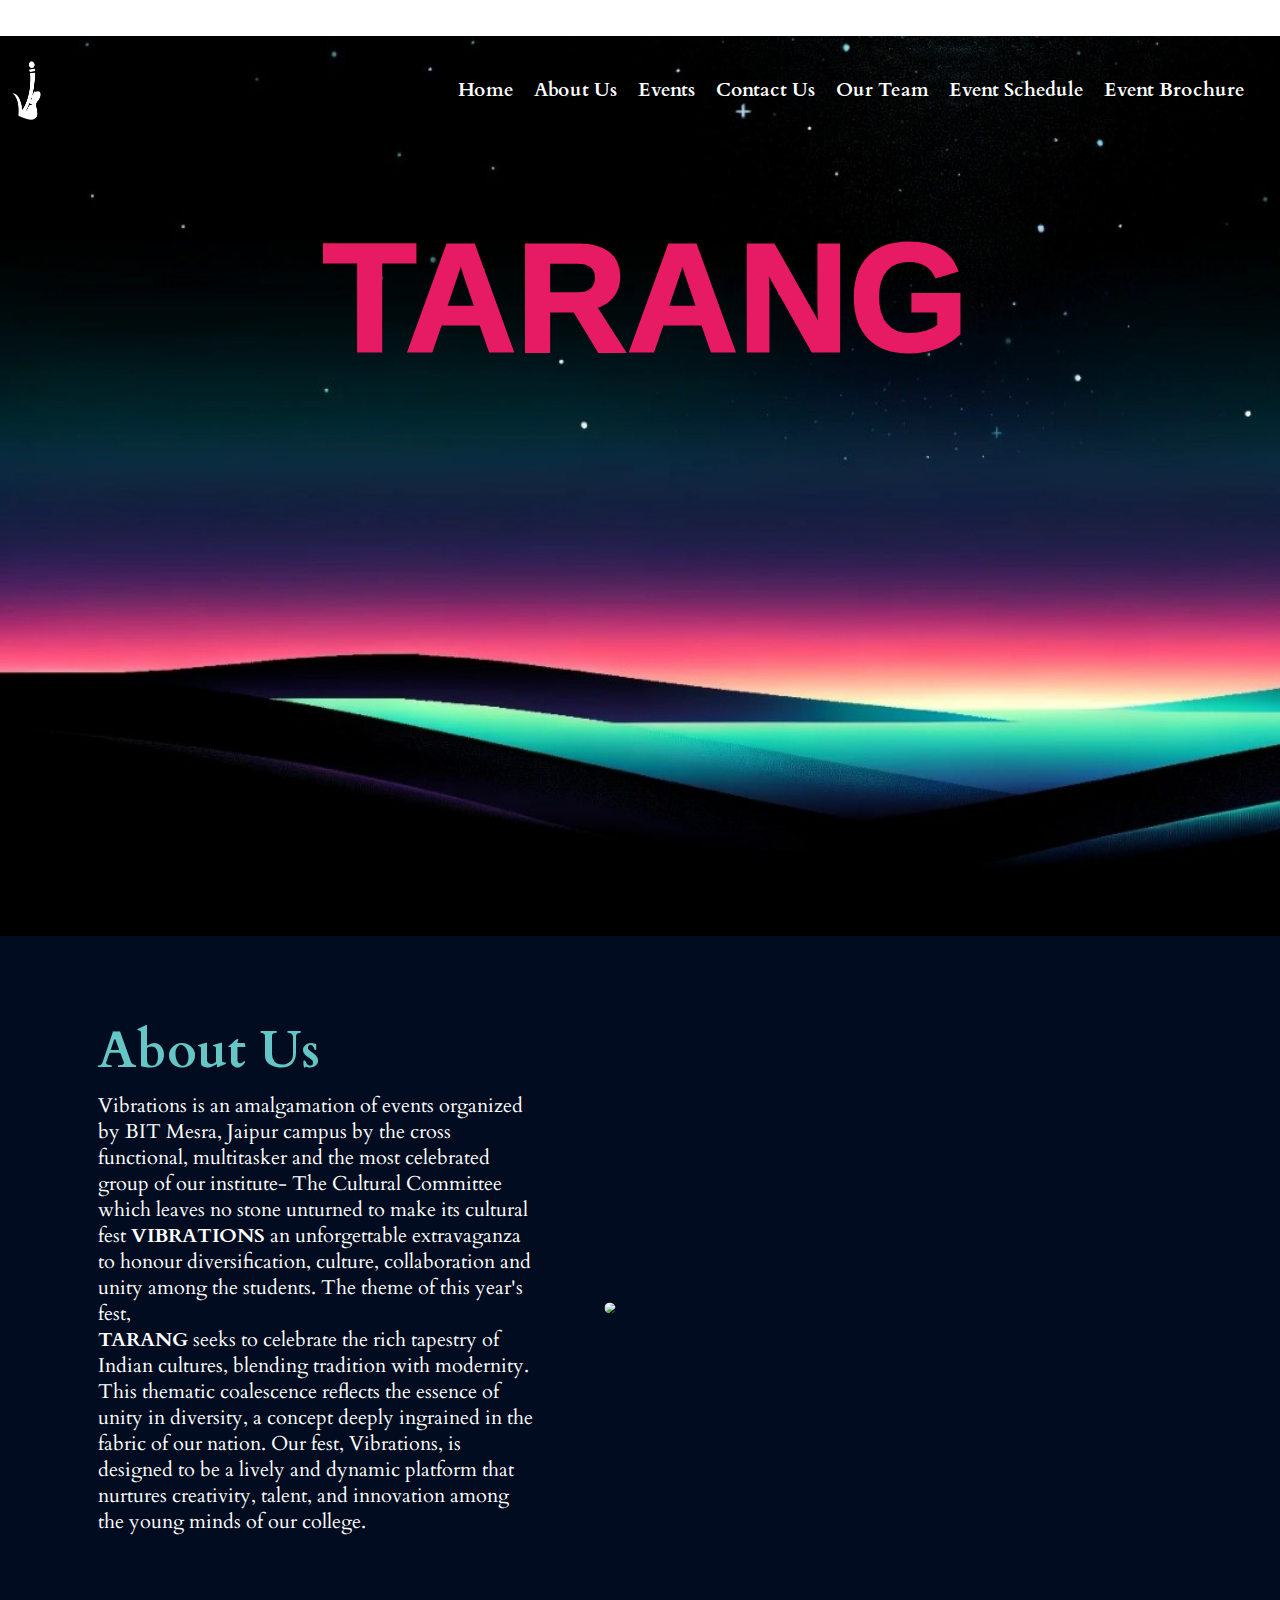
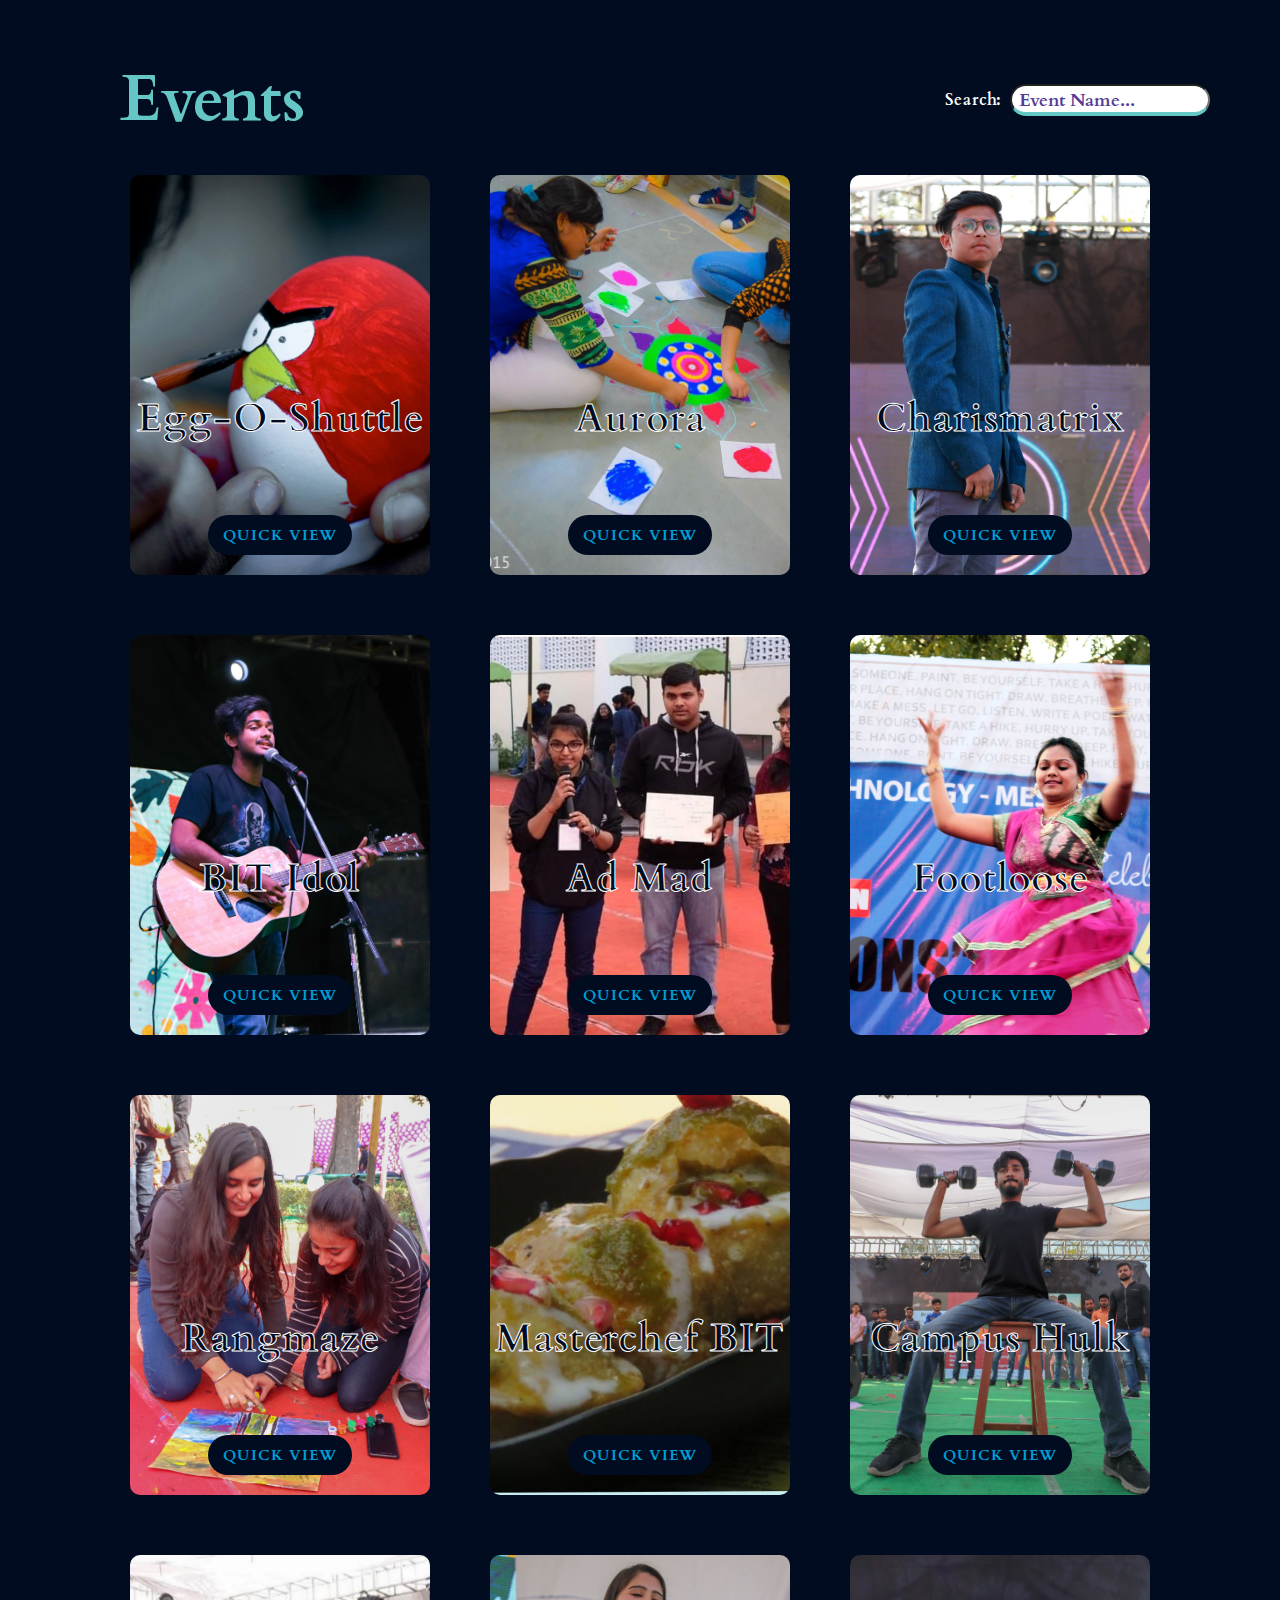
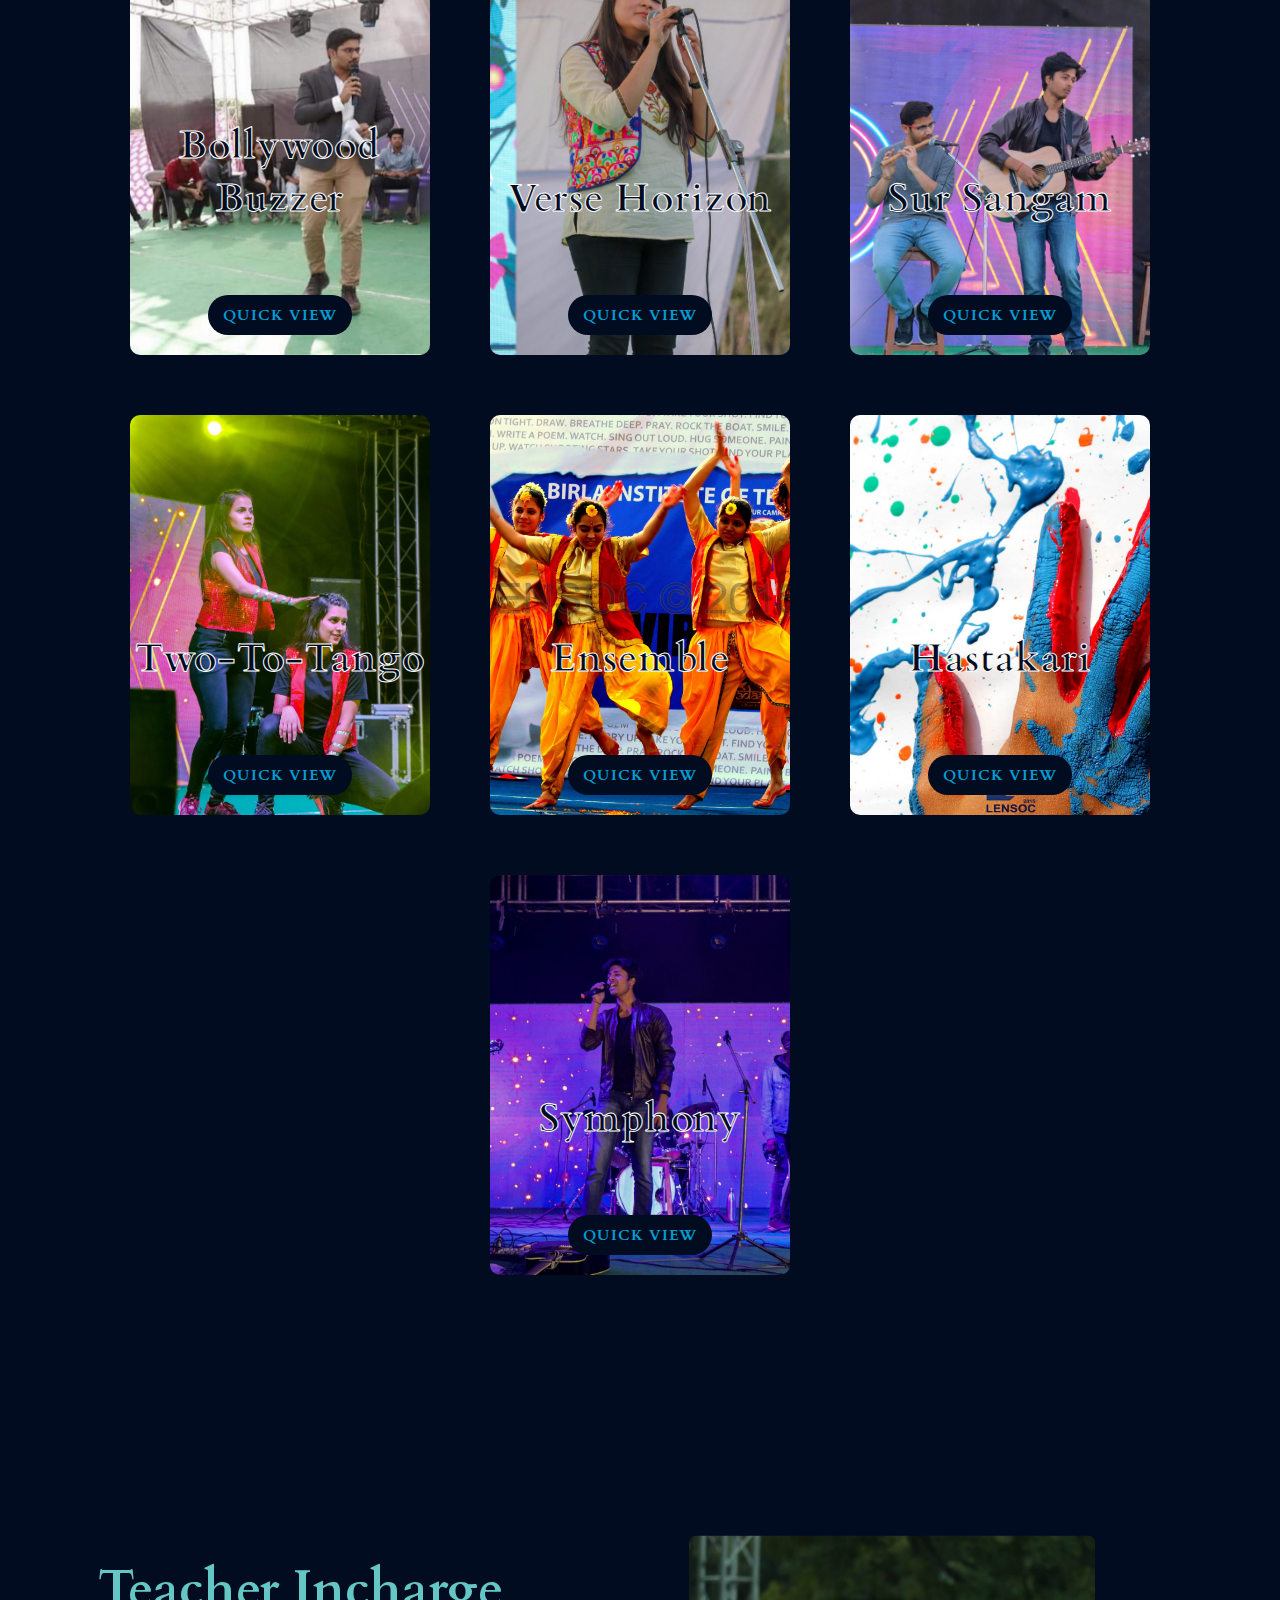
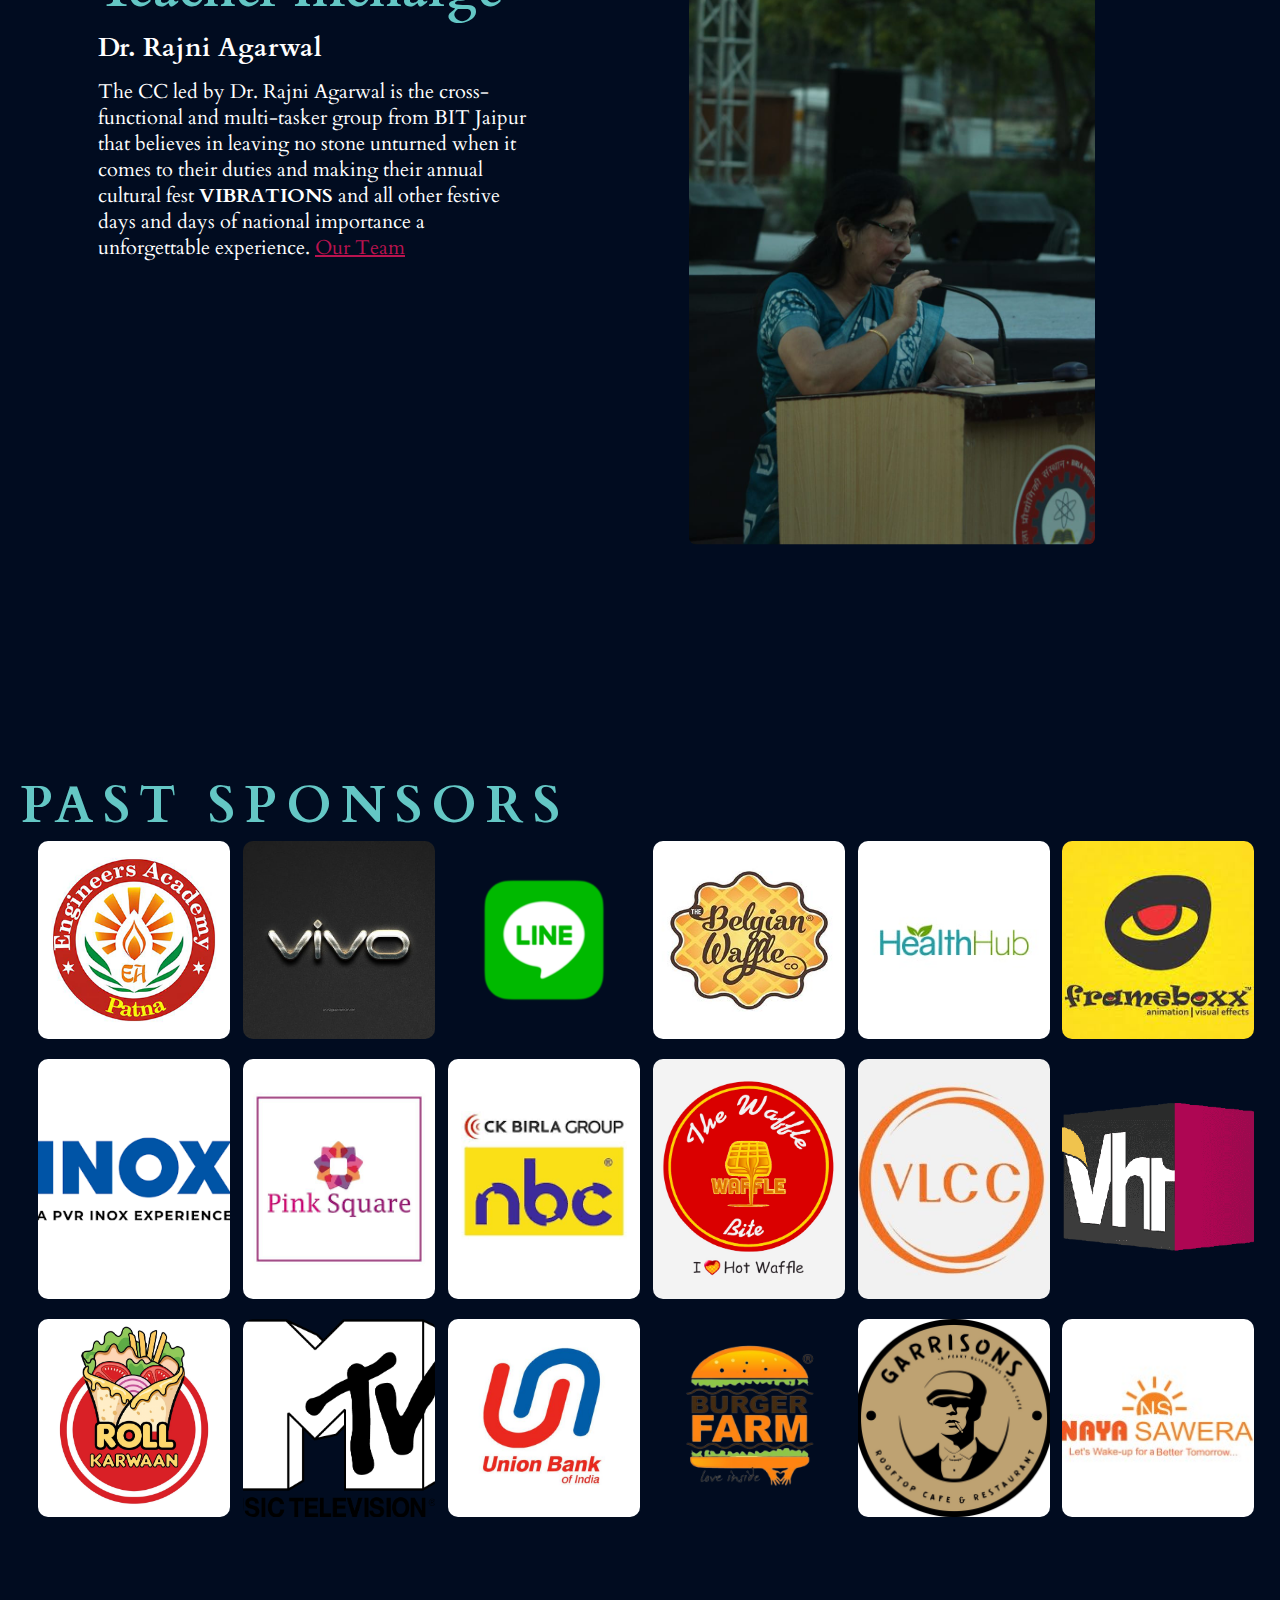
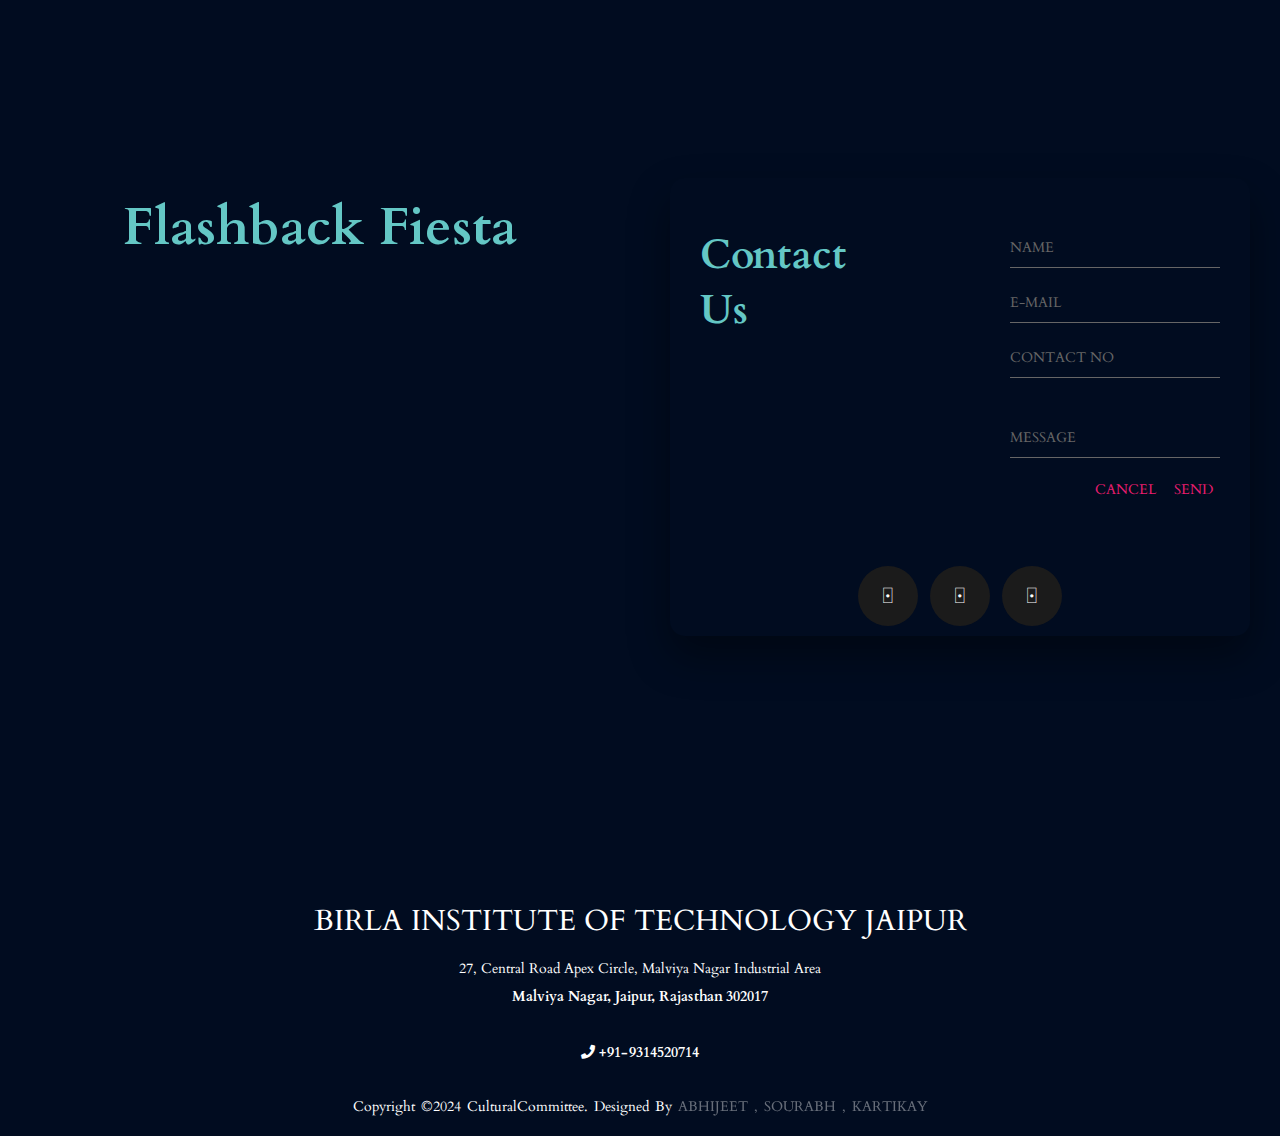
==== commit b5bab68e: "Update index.html" ====
--- a/index.html
+++ b/index.html
@@ -595,7 +595,7 @@
 			  <img class="stars" src="https://workik-widget-assets.s3.amazonaws.com/widget-assets/images/mp5.svg">
 			</div> -->
 		  </div>
-		  <div class="allText bottomText">
+		  <div class="allText bottomText bottomtext2">
 			<p class="text-blk headingText2 fancystuff">
 			  Teacher Incharge
  
@@ -606,7 +606,7 @@
 			</p> 
 			 
 			<p class="text-blk description">
-				The CC led by Dr. Rajni Agarwal is the cross-functional and multi-tasker group from BIT Jaipur that believes in leaving no stone unturned when it comes to their duties and making their annual cultural fest <b>VIBRATIONS</b> and all other festive days and days of national importance an unforfettable experience.
+				The CC led by Dr. Rajni Agarwal is the cross-functional and multi-tasker group from BIT Jaipur that believes in leaving no stone unturned when it comes to their duties and making their annual cultural fest <b>VIBRATIONS</b> and all other festive days and days of national importance a unforgettable experience.
 			<a  class="teamour" href="./Our Team/index.html" target="_blank">
 				<u>Our Team</u></a>
 			</p>
@@ -763,7 +763,7 @@
   </section>
 
 <!-- contact us -->
-<section class="section1 contact-us">
+<section id="contact" class="section1 contact-us">
   <div class="background">
     <div class="container2">
         <div class="screen">
--- a/style.css
+++ b/style.css
@@ -63,8 +63,8 @@
   
   .search-container input {
     /* border: 2px solid #34b8a5; */
-    border: none;
-    /* outline: none; */
+    border-bottom: 4px solid #64c7c5;
+    outline: none;
     background: #fff;
     /* background: #553b98; */
     width: 200px;
@@ -385,7 +385,7 @@
     /* color: #009DD2; */
     /* color: #64c7c5; */
     color: #010C20;
-    -webkit-text-stroke: 1px #009DD2;
+    -webkit-text-stroke: 1px #fff;
     font-weight: bolder;
     position: absolute;
     width: 100%;
@@ -1231,6 +1231,28 @@
 	width: 50%;
 	position: relative;
   }
+@media (max-width: 770px){
+	.allText.bottomtext2 {
+		
+		padding-bottom: 0px;
+		
+	  }
+}
+  
+  .allText.bottomtext2 {
+	margin-top: 0px;
+	margin-right: 40px;
+	margin-bottom: 0px;
+	margin-left: 0px;
+	display: flex;
+	flex-direction: column;
+	align-items: flex-start;
+	justify-content: flex-start;
+	padding-top: 0px;
+	padding-right: 15px;
+	padding-bottom: 200px;
+	padding-left: 0px;
+  }
   
   @media (max-width: 1024px) {
 	.responsive-container-block.Container {
@@ -1284,6 +1306,11 @@
 	  margin-left: 0px;
 	  text-align: left;
 	}
+	  .allText.bottomtext2 {
+		
+		padding-bottom: 100px;
+		
+	  }
   
 	.text-blk.headingText {
 	  text-align: center;
@@ -2079,6 +2106,9 @@
   .background{
 	background-color: #010C20;
   }
+.ctc{
+	font-size:2.5rem;
+}
 
 
 
@@ -2413,7 +2443,7 @@
   .header {
   
 	color: #fff;
-	padding: 15px;
+	padding-right: 15px;
 	display: flex;
 	justify-content: space-between;
 	align-items: center;
@@ -2872,10 +2902,10 @@
 	font-weight: 200;
   }
 .teamour{
+	color: #b9134f;
+}
+.teamour:visited {
 	color: white;
-}
-.teamour:visited {
-	color: ehite;
   }
   
   /* mouse over link */
@@ -2885,5 +2915,5 @@
   
   /* selected link */
   .teamour:active {
-	color: blue;
-  }
+	color: royalblue;
+  }
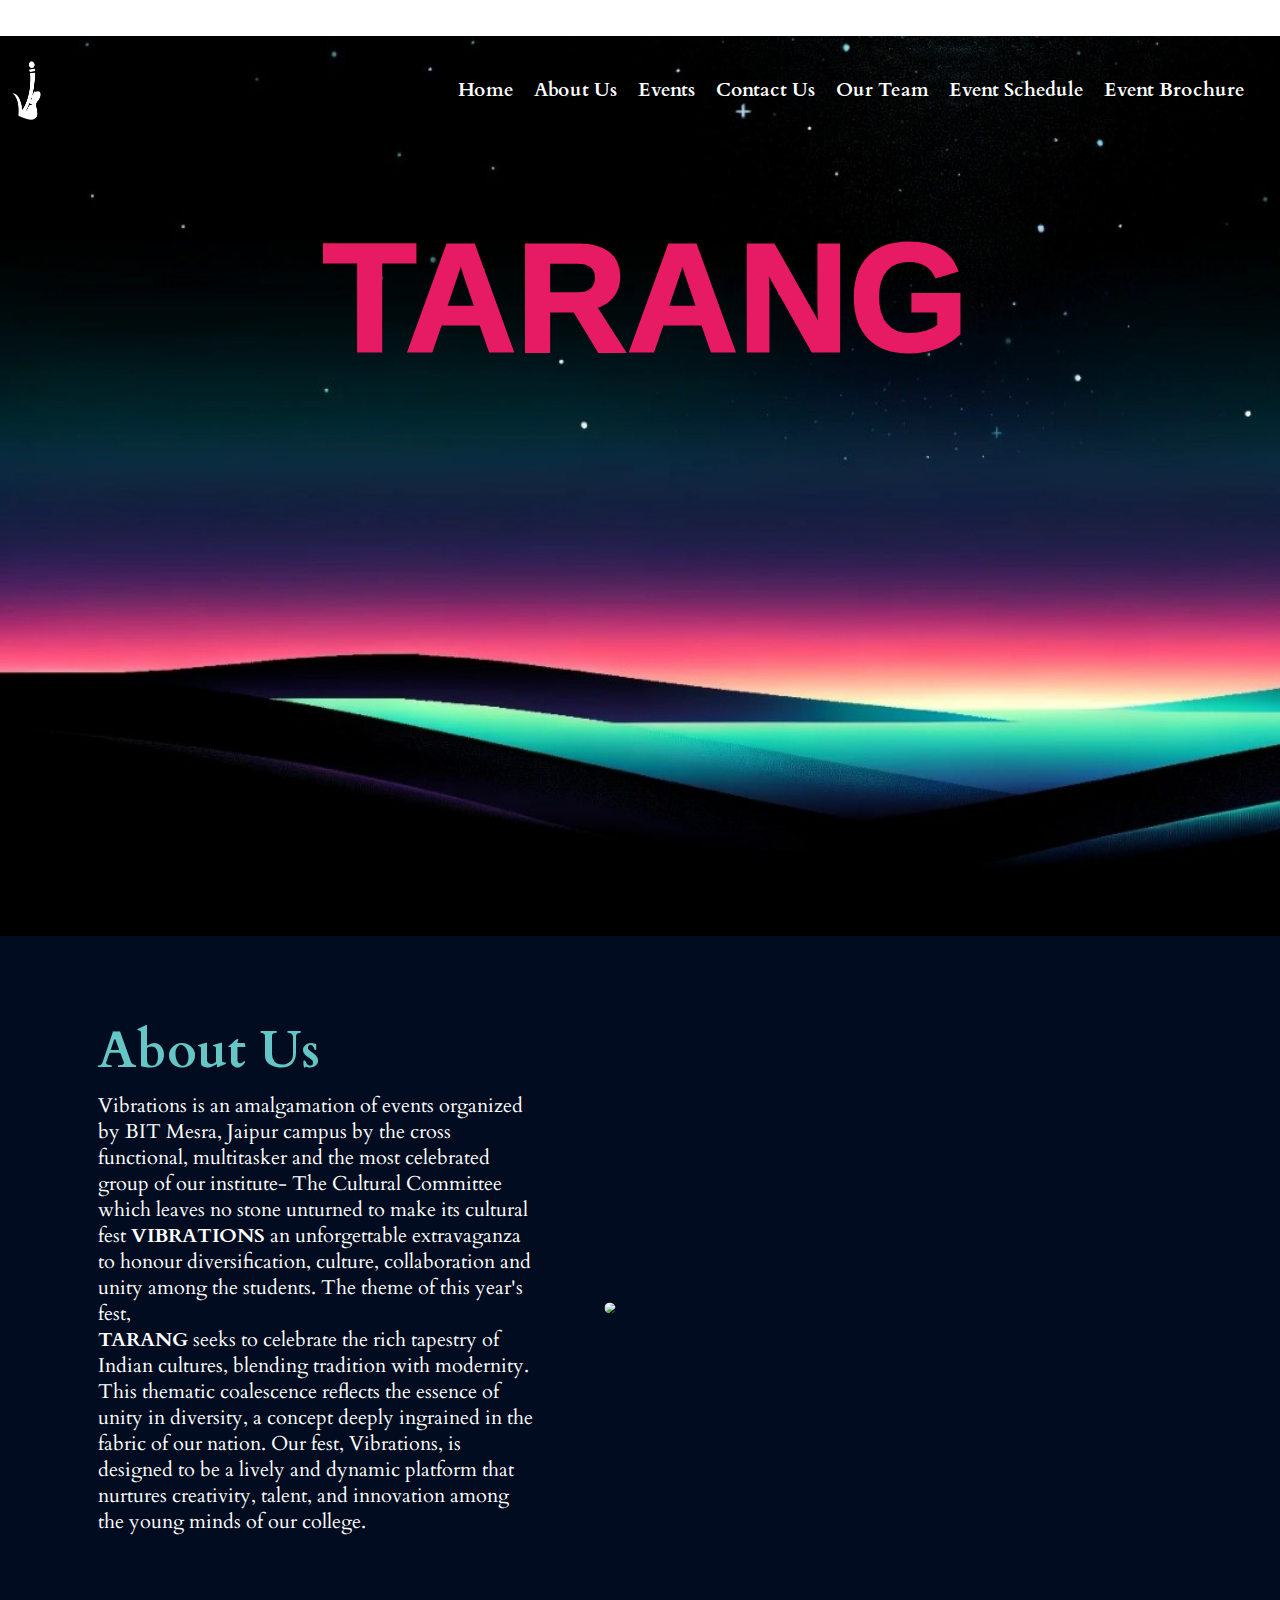
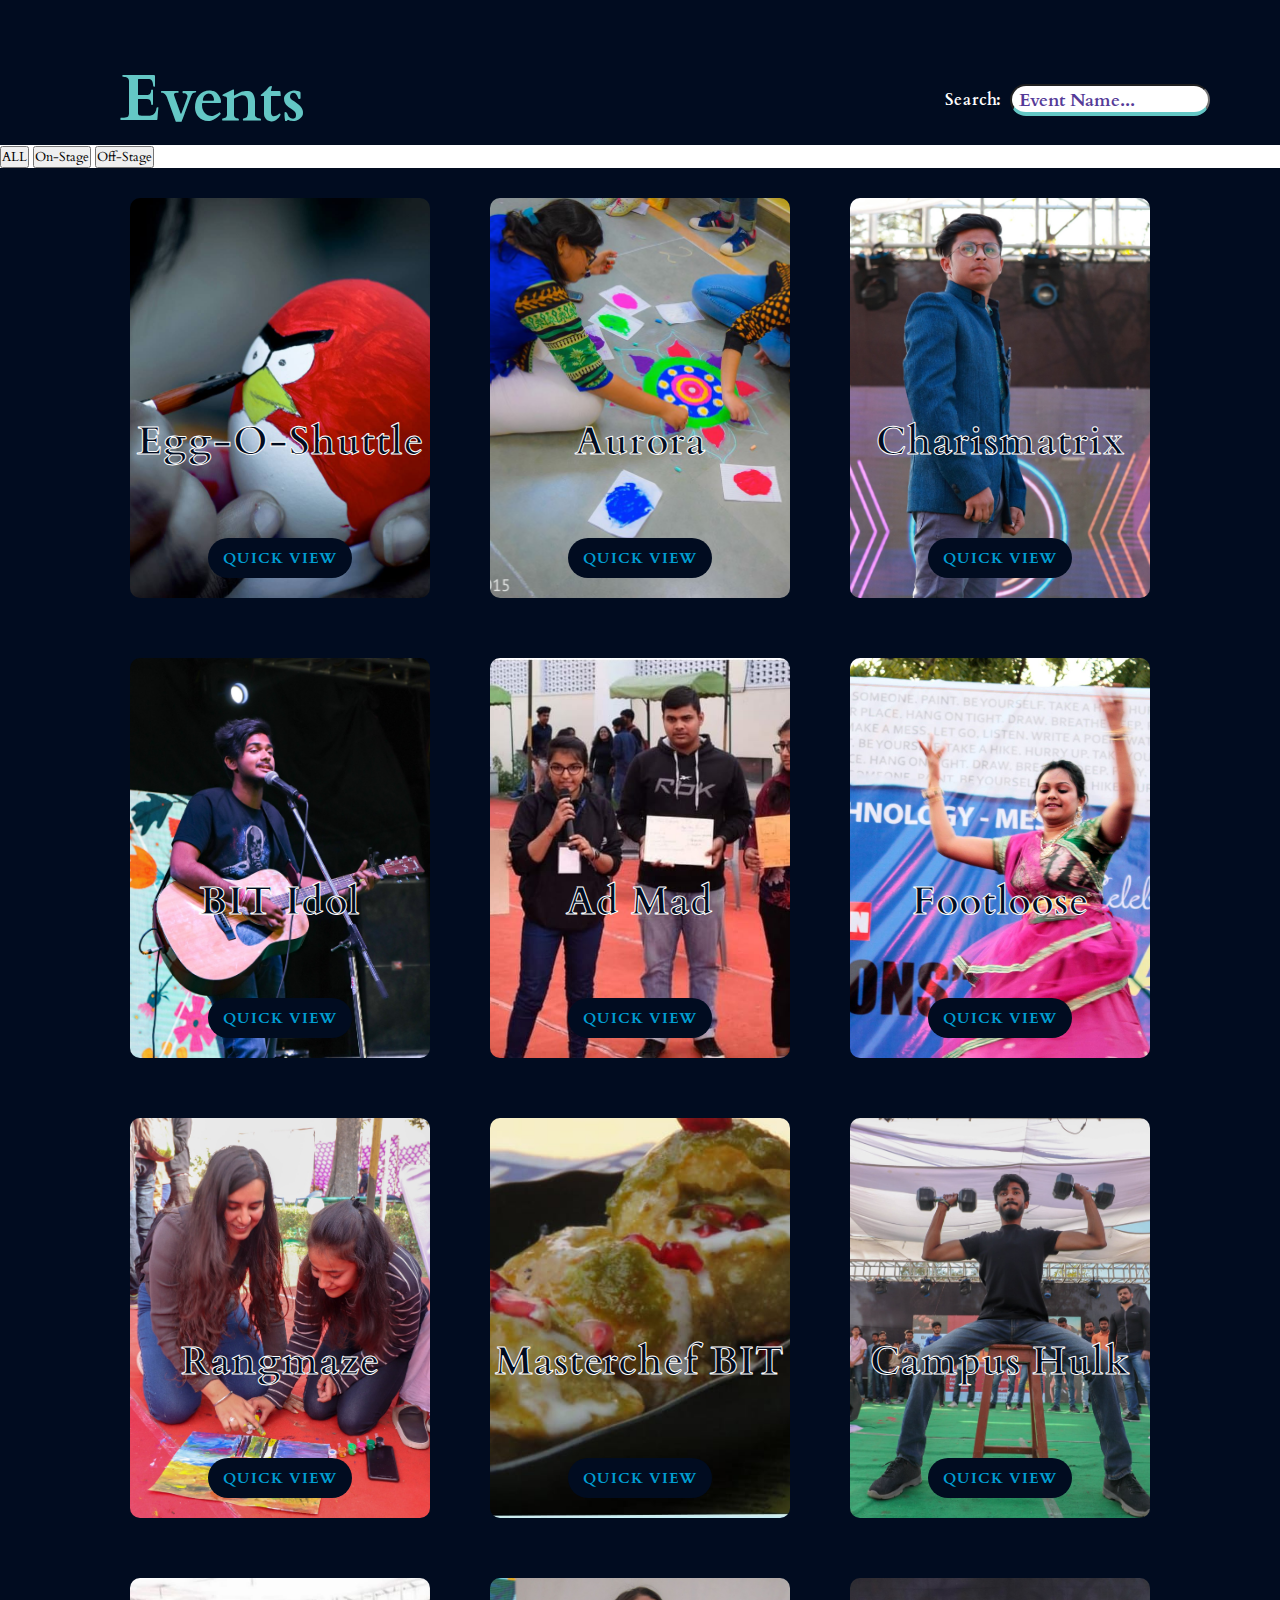
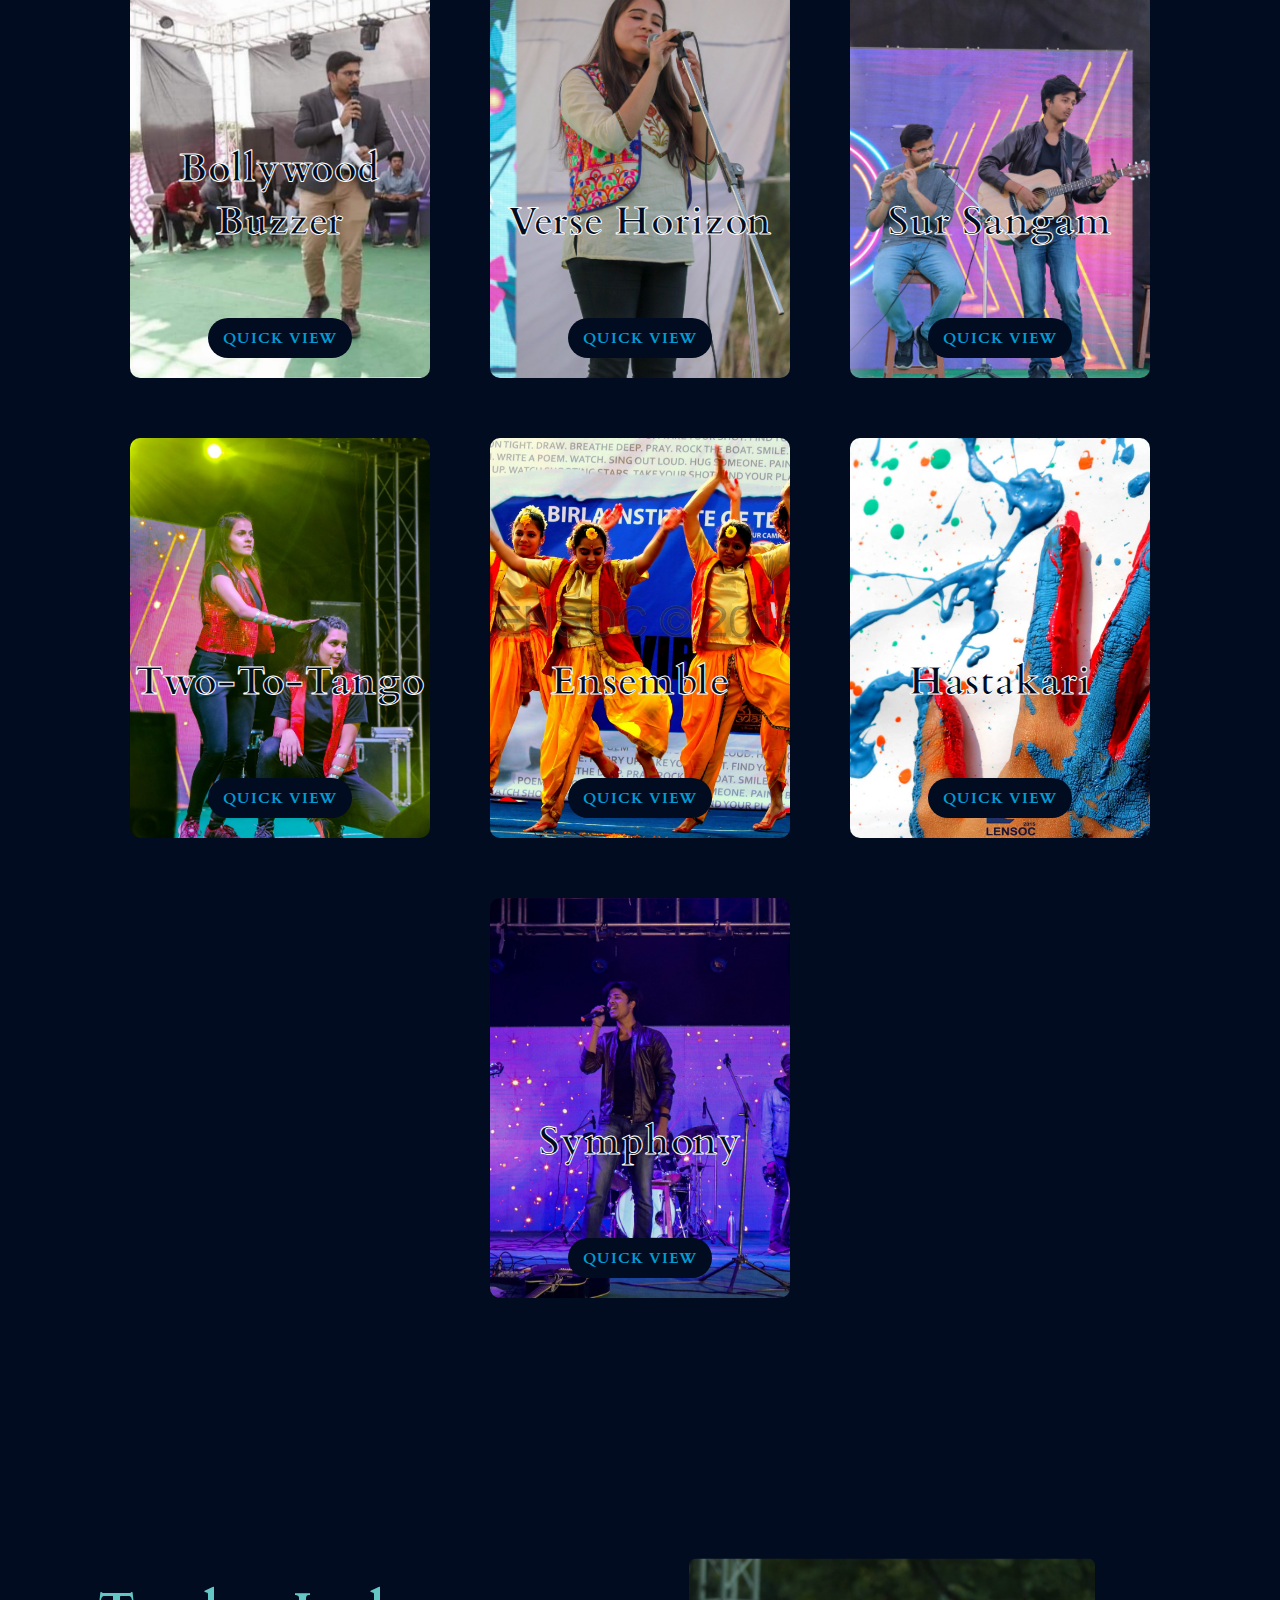
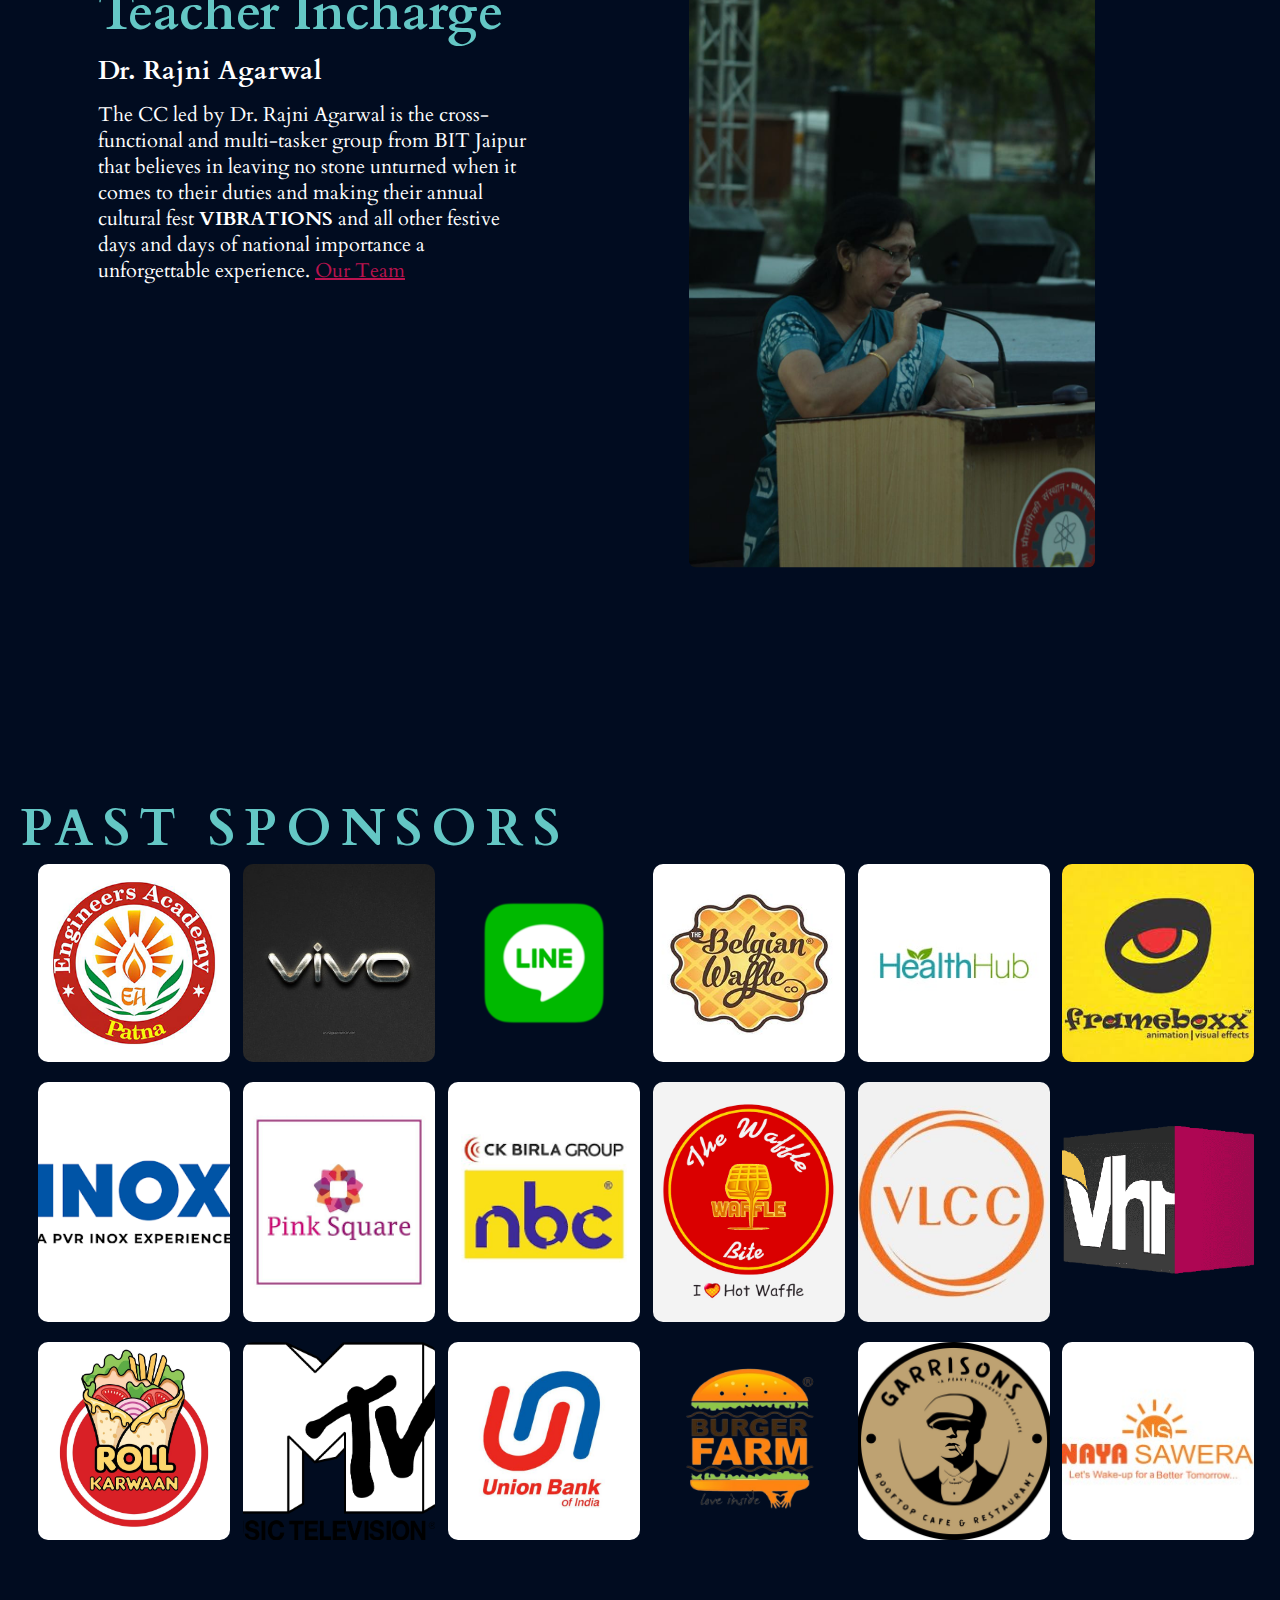
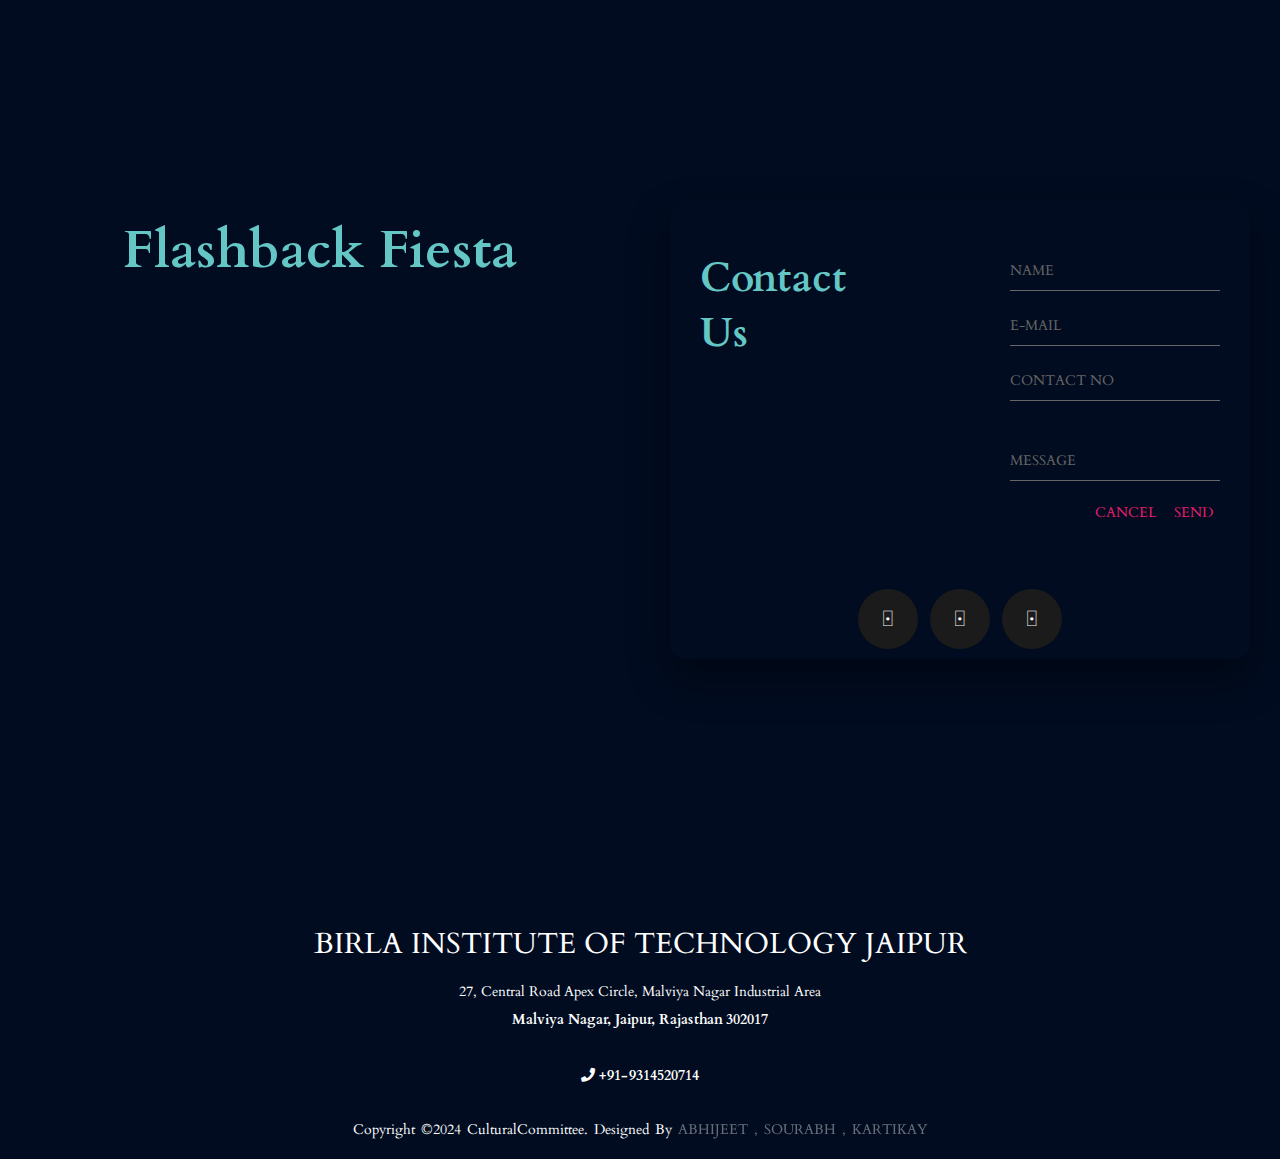
==== commit 140eb688: "Update event index.html" ====
--- a/index.html
+++ b/index.html
@@ -137,9 +137,14 @@
         <input type="text" id="eventSearch" placeholder="Event Name...">
       </div>
     </div>
+    <div class="Eventbuttons">
+      <button class="list Eventactive" data-filter="all">ALL</button>
+      <button class="list" data-filter="OnStage">On-Stage</button>
+      <button class="list" data-filter="OffStage">Off-Stage</button>
+    </div>
     <div class="container">
       <div class="product">
-        <div class="product-card" id="Egg">
+        <div class="product-card OffStage" id="Egg">
           <h2 class="name"><strong>Egg-O-Shuttle</strong></h2>
           <a class="popup-btn">Quick View</a>
           <!-- <img src="1.png" class="product-img" alt=""> -->
@@ -165,7 +170,7 @@
         </div>
       </div>
       <div class="product">
-        <div class="product-card" id="Aurora">
+        <div class="product-card OffStage" id="Aurora">
           <h2 class="name">Aurora</h2>
           <a class="popup-btn">Quick View</a>
           <!-- <img src="2.png" class="product-img" alt=""> -->
@@ -192,7 +197,7 @@
         </div>
       </div>
       <div class="product">
-        <div class="product-card" id="Charismatrix">
+        <div class="product-card OnStage" id="Charismatrix">
           <h2 class="name">Charismatrix</h2>
           <!-- <span class="price">$250.00</span> -->
           <a class="popup-btn">Quick View</a>
@@ -220,7 +225,7 @@
         </div>
       </div>
       <div class="product">
-        <div class="product-card" id="BIT">
+        <div class="product-card OnStage" id="BIT">
           <h2 class="name">BIT Idol</h2>
           <!-- <span class="price">$250.00</span> -->
           <a class="popup-btn">Quick View</a>
@@ -248,7 +253,7 @@
         </div>
       </div>
       <div class="product">
-        <div class="product-card" id="Ad">
+        <div class="product-card OnStage" id="Ad">
           <h2 class="name">Ad Mad</h2>
           <!-- <span class="price">$250.00</span> -->
           <a class="popup-btn">Quick View</a>
@@ -274,7 +279,7 @@
         </div>
       </div>
       <div class="product">
-        <div class="product-card" id="Footloose">
+        <div class="product-card OnStage" id="Footloose">
           <h2 class="name">Footloose</h2>
           <!-- <span class="price">$250.00</span> -->
           <a class="popup-btn">Quick View</a>
@@ -301,7 +306,7 @@
         </div>
       </div>
       <div class="product">
-        <div class="product-card" id="Rangmaze">
+        <div class="product-card OffStage" id="Rangmaze">
           <h2 class="name">Rangmaze</h2>
           <!-- <span class="price">$250.00</span> -->
           <a class="popup-btn">Quick View</a>
@@ -328,7 +333,7 @@
         </div>
       </div>
       <div class="product">
-        <div class="product-card" id="Master">
+        <div class="product-card OffStage" id="Master">
           <h2 class="name">Masterchef BIT</h2>
           <!-- <span class="price">$250.00</span> -->
           <a class="popup-btn">Quick View</a>
@@ -356,7 +361,7 @@
         </div>
       </div>
       <div class="product">
-        <div class="product-card" id="Campus">
+        <div class="product-card OffStage" id="Campus">
           <h2 class="name">Campus Hulk</h2>
           <!-- <span class="price">$250.00</span> -->
           <a class="popup-btn">Quick View</a>
@@ -383,7 +388,7 @@
         </div>
       </div>
       <div class="product">
-        <div class="product-card" id="Bollywood">
+        <div class="product-card OffStage" id="Bollywood">
           <h2 class="name">Bollywood Buzzer</h2>
           <!-- <span class="price">$250.00</span> -->
           <a class="popup-btn">Quick View</a>
@@ -411,7 +416,7 @@
         </div>
       </div>
       <div class="product">
-        <div class="product-card" id="Verse">
+        <div class="product-card OnStage" id="Verse">
           <h2 class="name">Verse Horizon</h2>
           <!-- <span class="price">$250.00</span> -->
           <a class="popup-btn">Quick View</a>
@@ -439,7 +444,7 @@
         </div>
       </div>
       <div class="product">
-        <div class="product-card" id="Sur">
+        <div class="product-card OnStage" id="Sur">
           <h2 class="name">Sur Sangam</h2>
           <!-- <span class="price">$250.00</span> -->
           <a class="popup-btn">Quick View</a>
@@ -466,7 +471,7 @@
         </div>
       </div>
       <div class="product">
-        <div class="product-card" id="Two">
+        <div class="product-card OnStage" id="Two">
           <h2 class="name">Two-To-Tango</h2>
           <!-- <span class="price">$250.00</span> -->
           <a class="popup-btn">Quick View</a>
@@ -493,7 +498,7 @@
         </div>
       </div>
       <div class="product">
-        <div class="product-card" id="Ensemble">
+        <div class="product-card OnStage" id="Ensemble">
           <h2 class="name">Ensemble</h2>
           <!-- <span class="price">$250.00</span> -->
           <a class="popup-btn">Quick View</a>
@@ -521,7 +526,7 @@
         </div>
       </div>
       <div class="product">
-        <div class="product-card" id="Hastakari">
+        <div class="product-card OffStage" id="Hastakari">
           <h2 class="name">Hastakari</h2>
           <!-- <span class="price">$250.00</span> -->
           <a class="popup-btn">Quick View</a>
@@ -549,7 +554,7 @@
         </div>
       </div>
     <div class="product">
-        <div class="product-card" id="Symphony">
+        <div class="product-card OnStage" id="Symphony">
           <h2 class="name"><strong>Symphony</strong></h2>
           <a class="popup-btn">Quick View</a>
           <!-- <img src="1.png" class="product-img" alt=""> -->
--- a/style.css
+++ b/style.css
@@ -2917,3 +2917,9 @@
   .teamour:active {
 	color: royalblue;
   }
+@media screen and (min-width: 1550px) {
+  .text-blk.headingText2 {
+	  font-size:3vw;
+
+}
+}
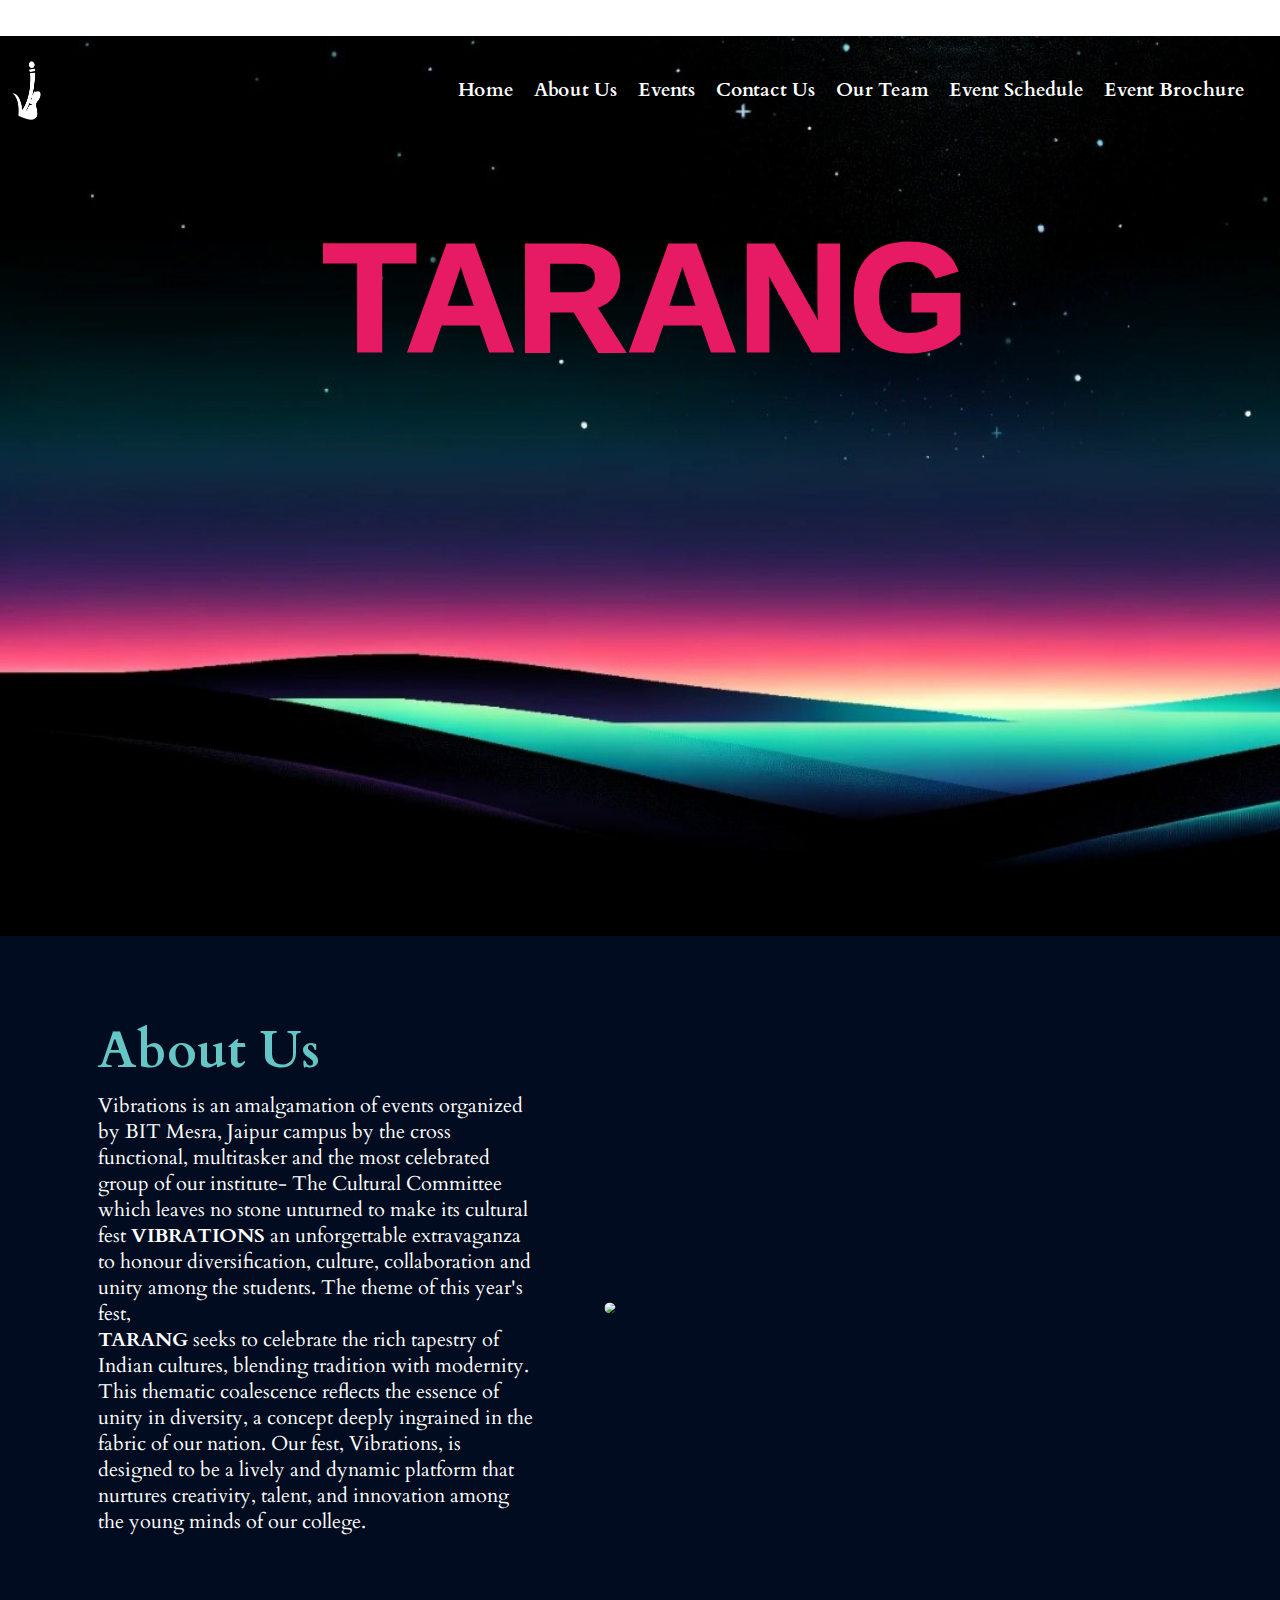
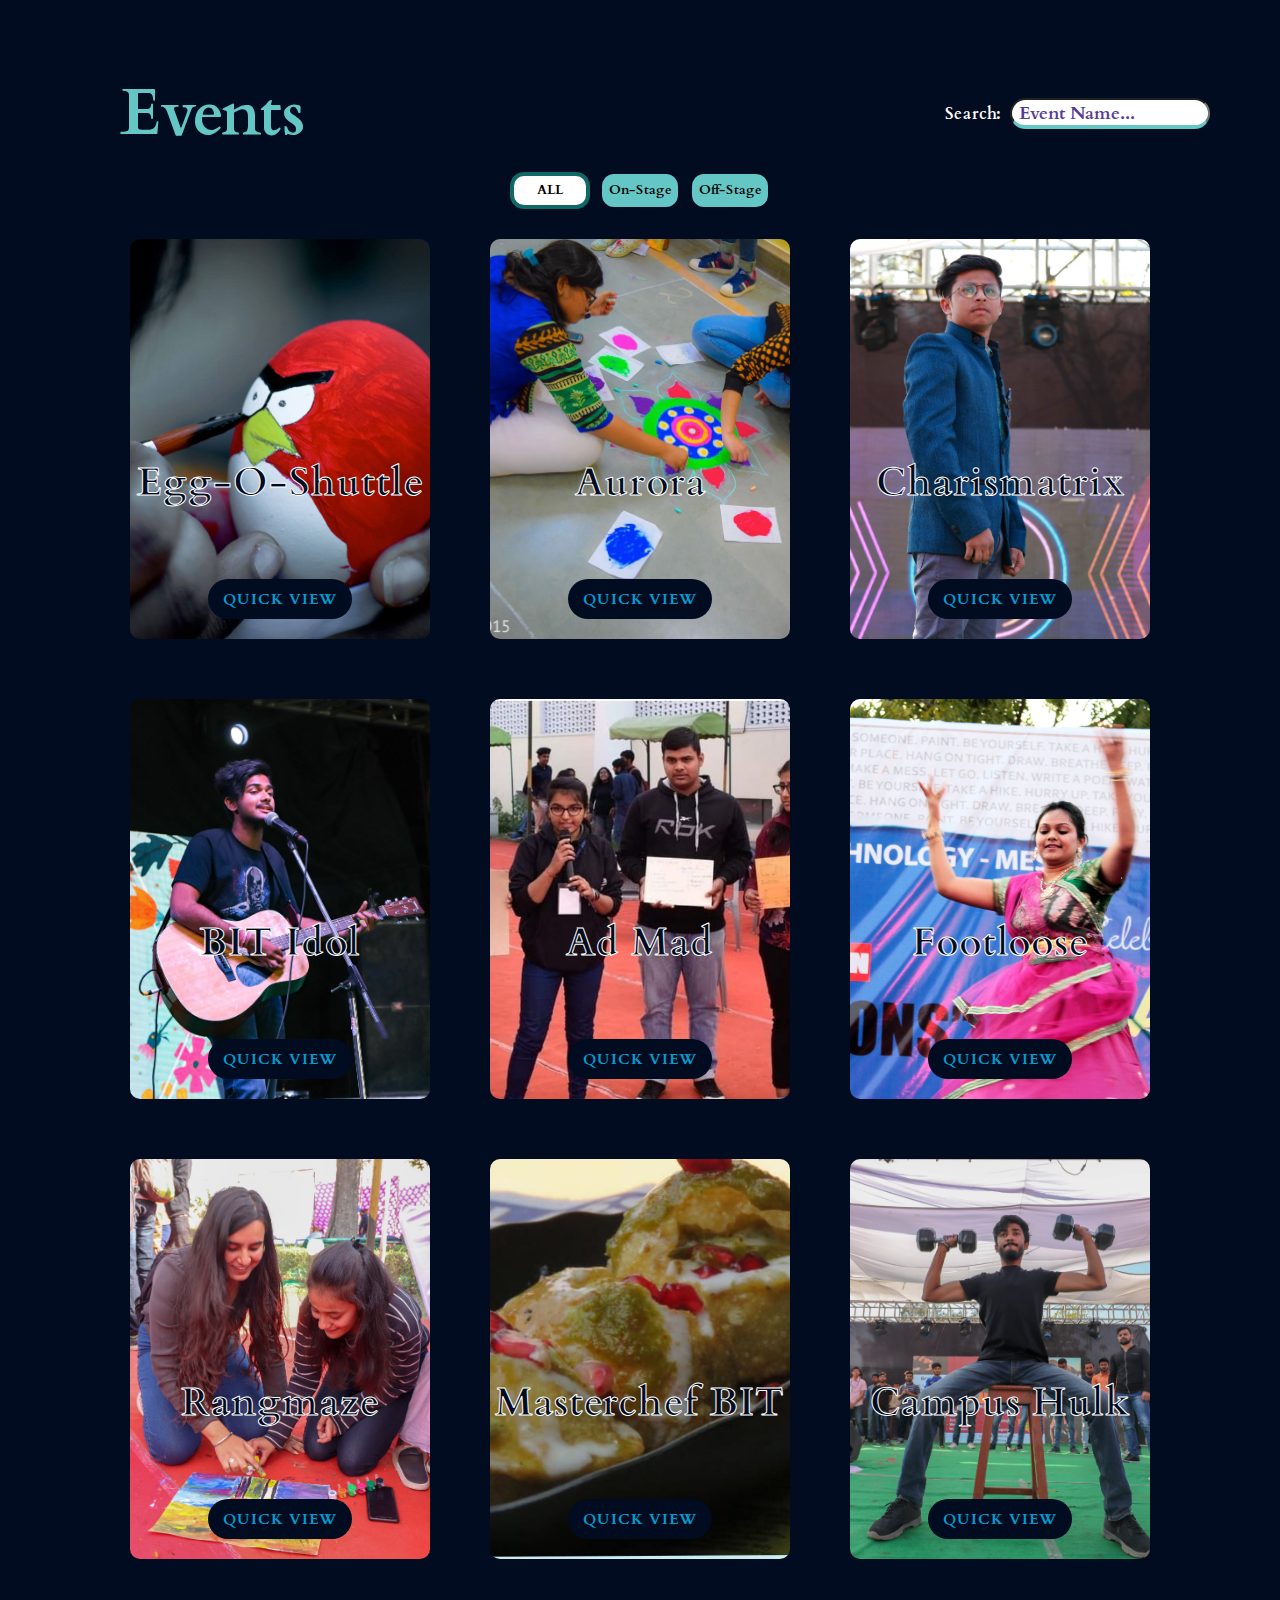
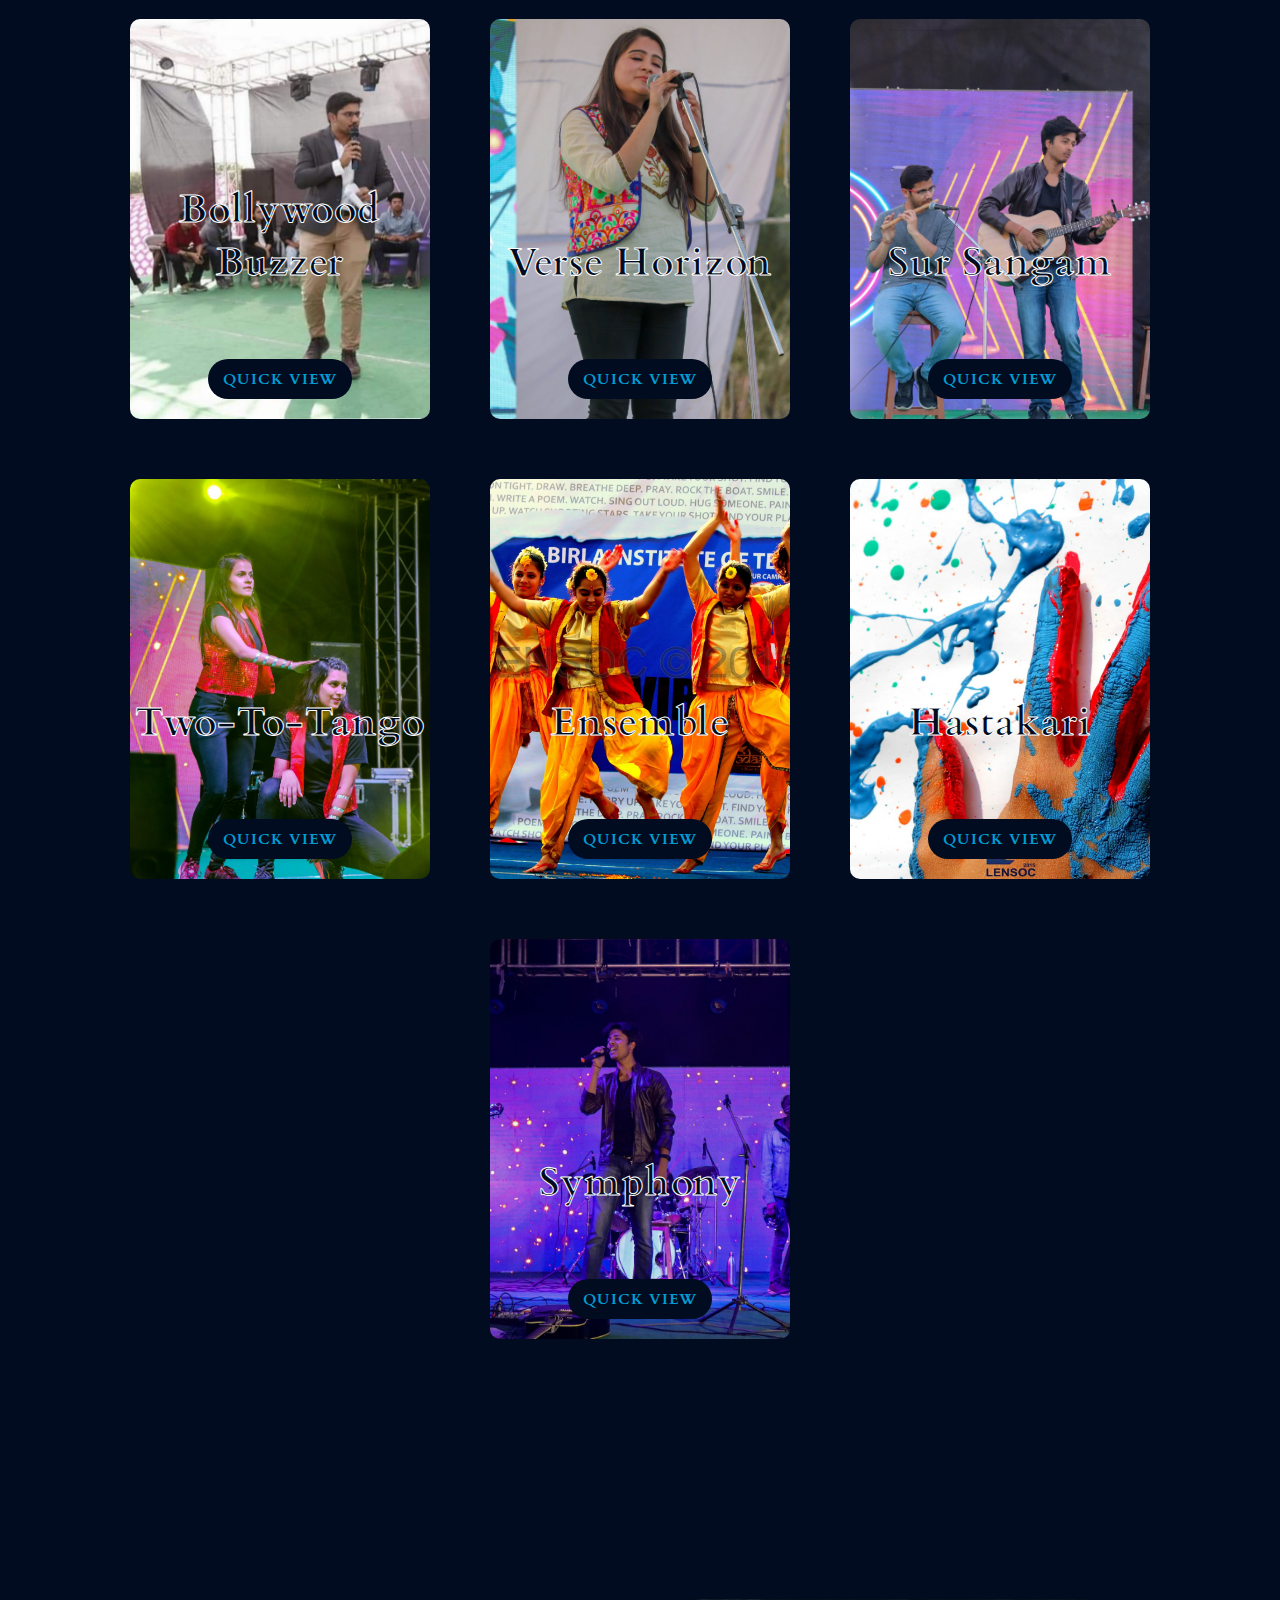
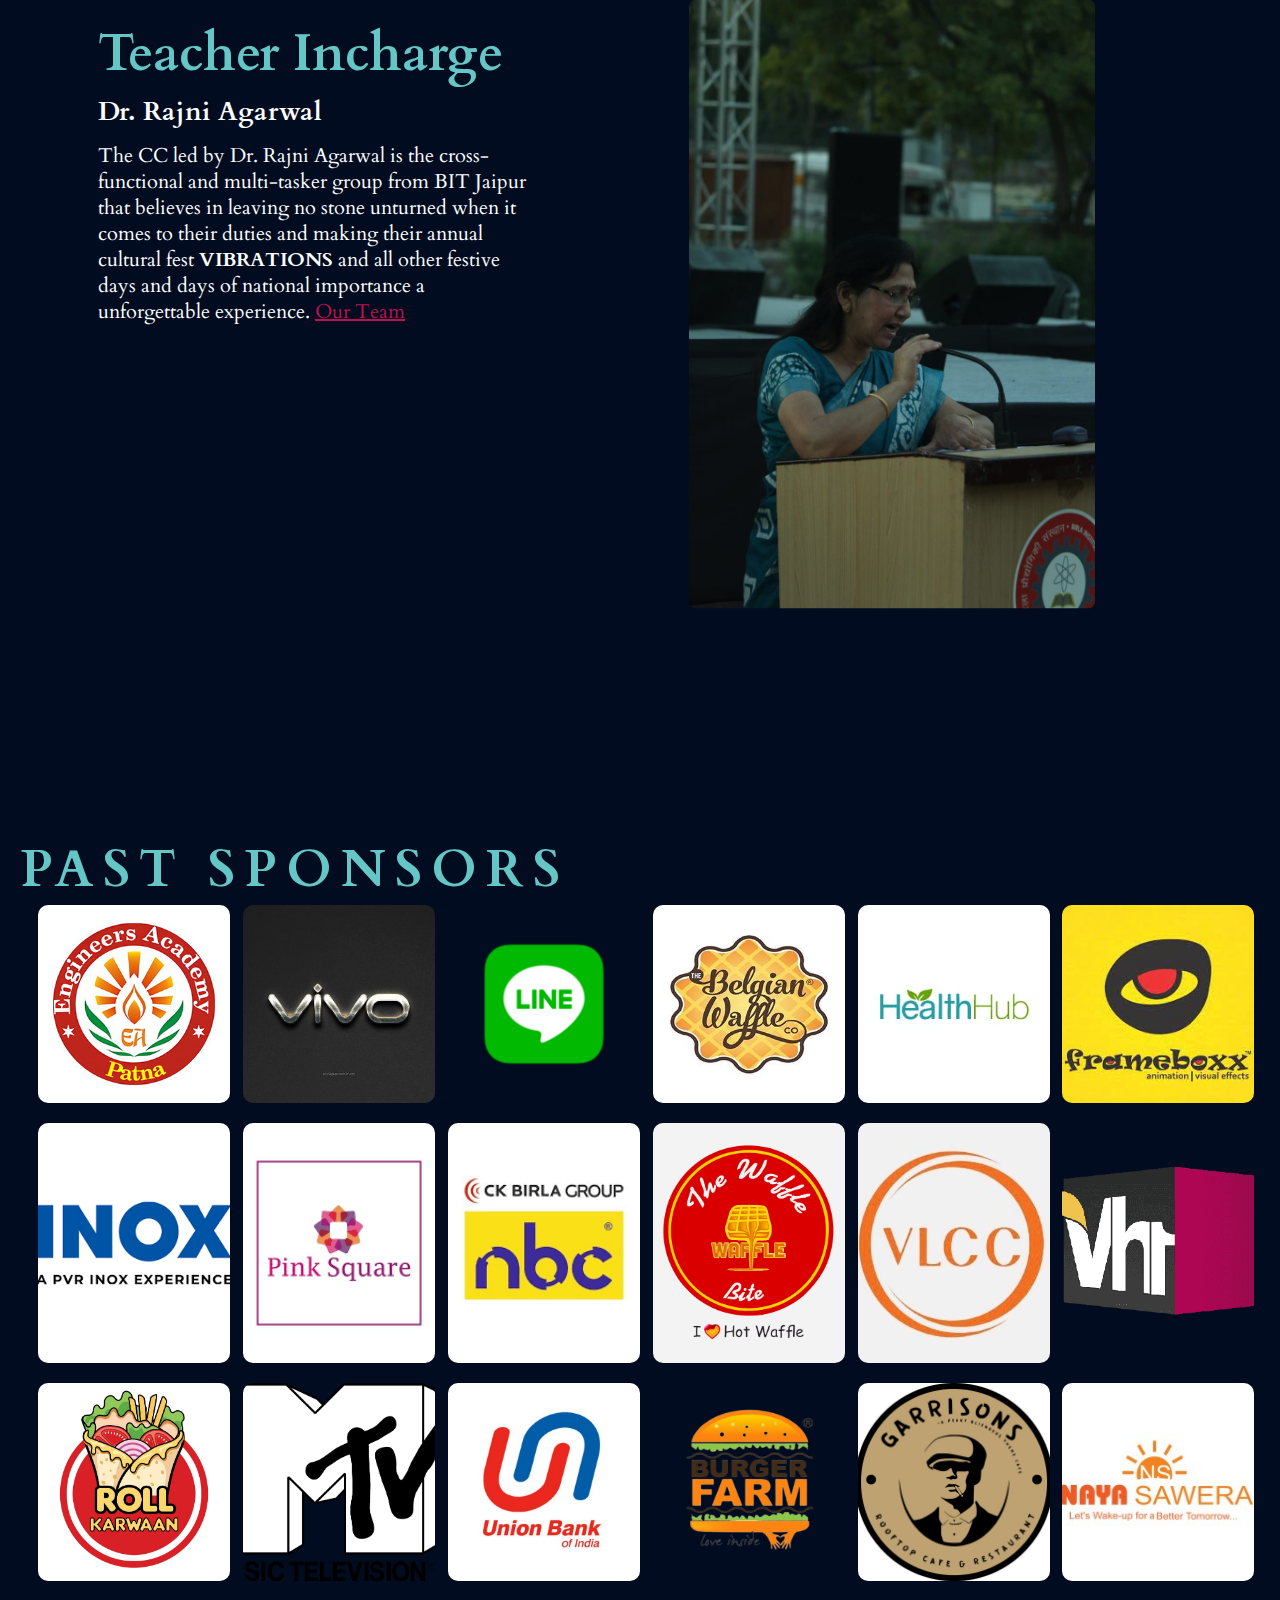
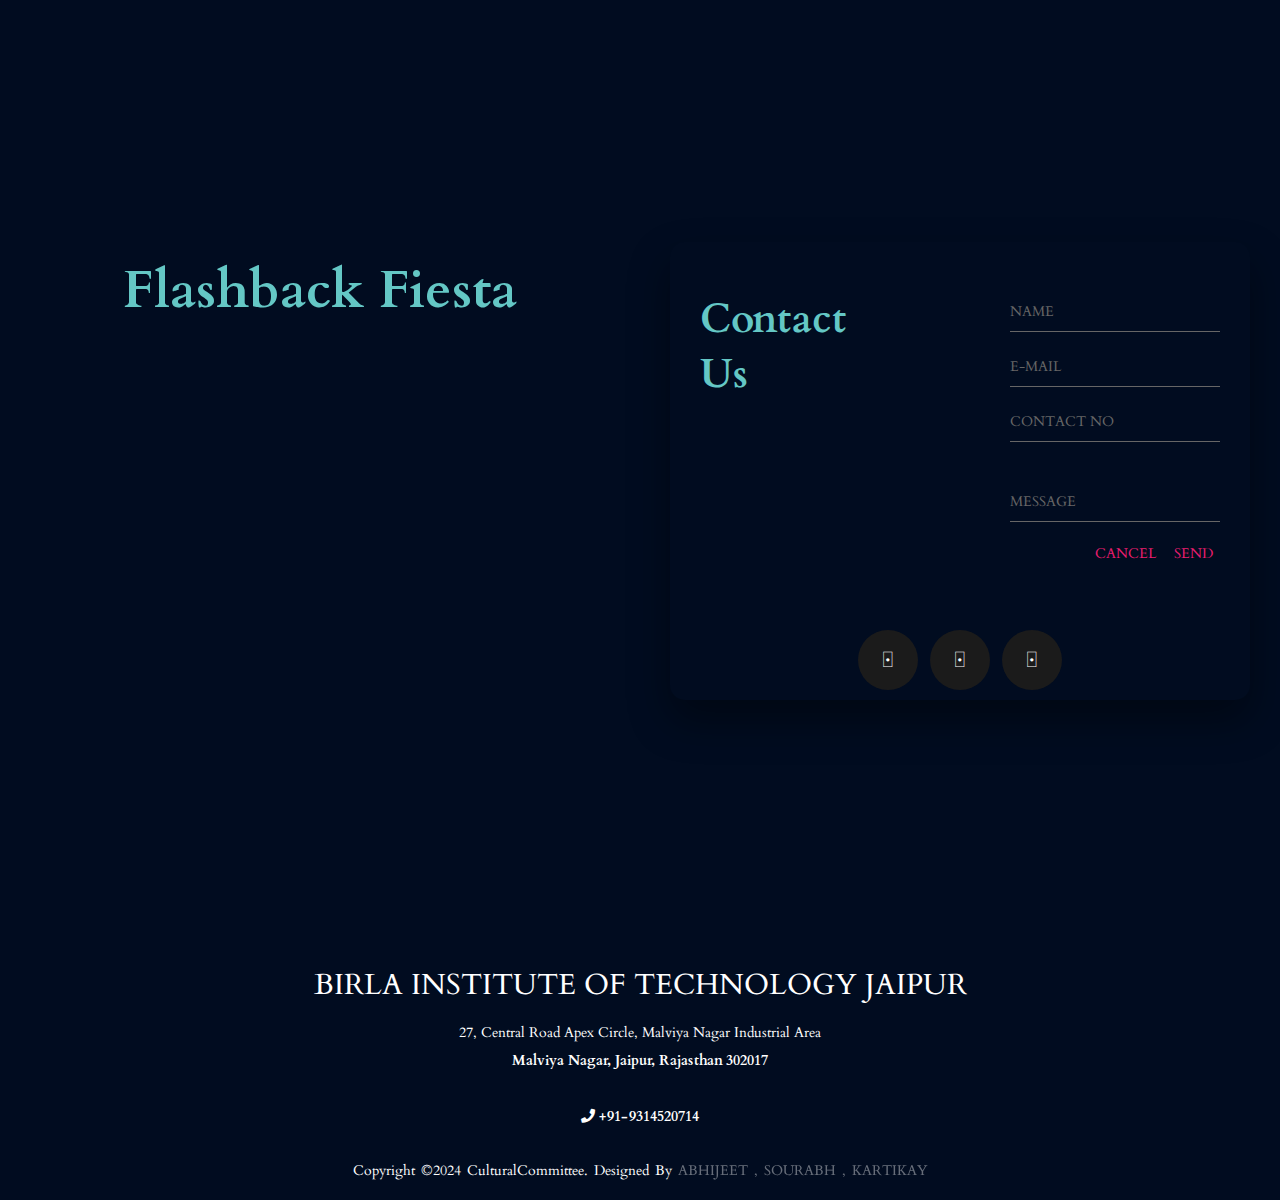
==== commit 07c87935: "Update jquery cdnindex.html" ====
--- a/index.html
+++ b/index.html
@@ -866,6 +866,10 @@
 		  </span></p>
         </div>
     </section>
+
+<script src="https://code.jquery.com/jquery-3.7.1.min.js"
+    integrity="sha256-/JqT3SQfawRcv/BIHPThkBvs0OEvtFFmqPF/lYI/Cxo=" crossorigin="anonymous"></script>
+  <!-- <script src="https://unpkg.com/isotope-layout@3/dist/isotope.pkgd.min.js"></script> -->	
 <script src="script.js"></script>
 </body>
 
--- a/style.css
+++ b/style.css
@@ -36,7 +36,7 @@
     /* flex-direction: column; */
     align-items: center;
     justify-content: space-between;
-    height: 10vh;
+    height: 13vh;
     flex-wrap: wrap;
     background-color: #010C20;
     /* background-color: #009DD2; */
@@ -942,6 +942,33 @@
   .product .product-card .popup-btn {
     font-size: 12px;
   }
+}
+
+.Eventbuttons{
+  width: 100%;
+  display: flex;
+  justify-content: center;
+  gap: 10px;
+  /* margin-top: 15px; */
+  background-color: #010C20;
+}
+.Eventbuttons button{
+  width: 5rem;
+  height: 2.3rem;
+  cursor: pointer;
+  border: 2px solid #010C20;
+  background: #64c7c5;
+  border-radius: 14px;
+  transition: .2s ease-in-out;
+  font-weight: 800;
+}
+.Eventbuttons button:hover{
+  background-color: #fff;
+}
+
+.Eventbuttons .Eventactive{
+  background-color: #fff;
+  border:4px solid #106867;
 }
 
 
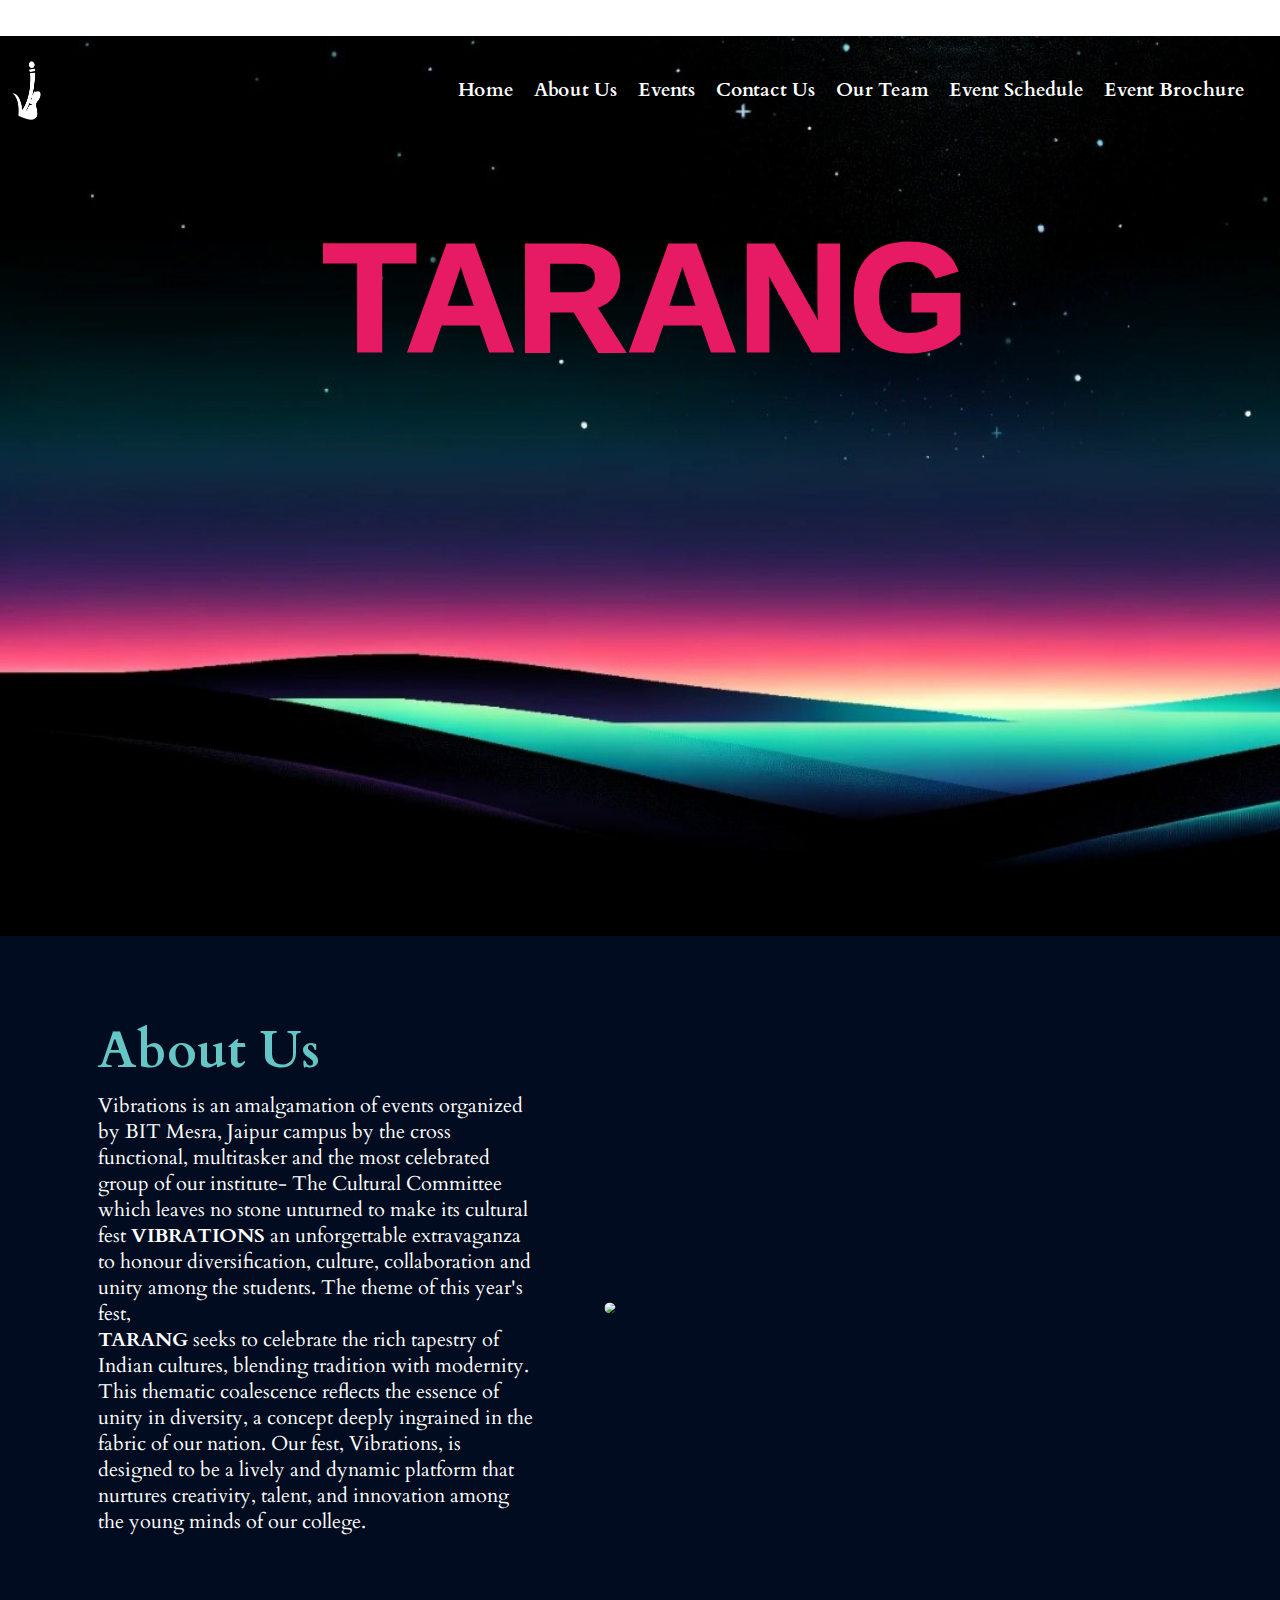
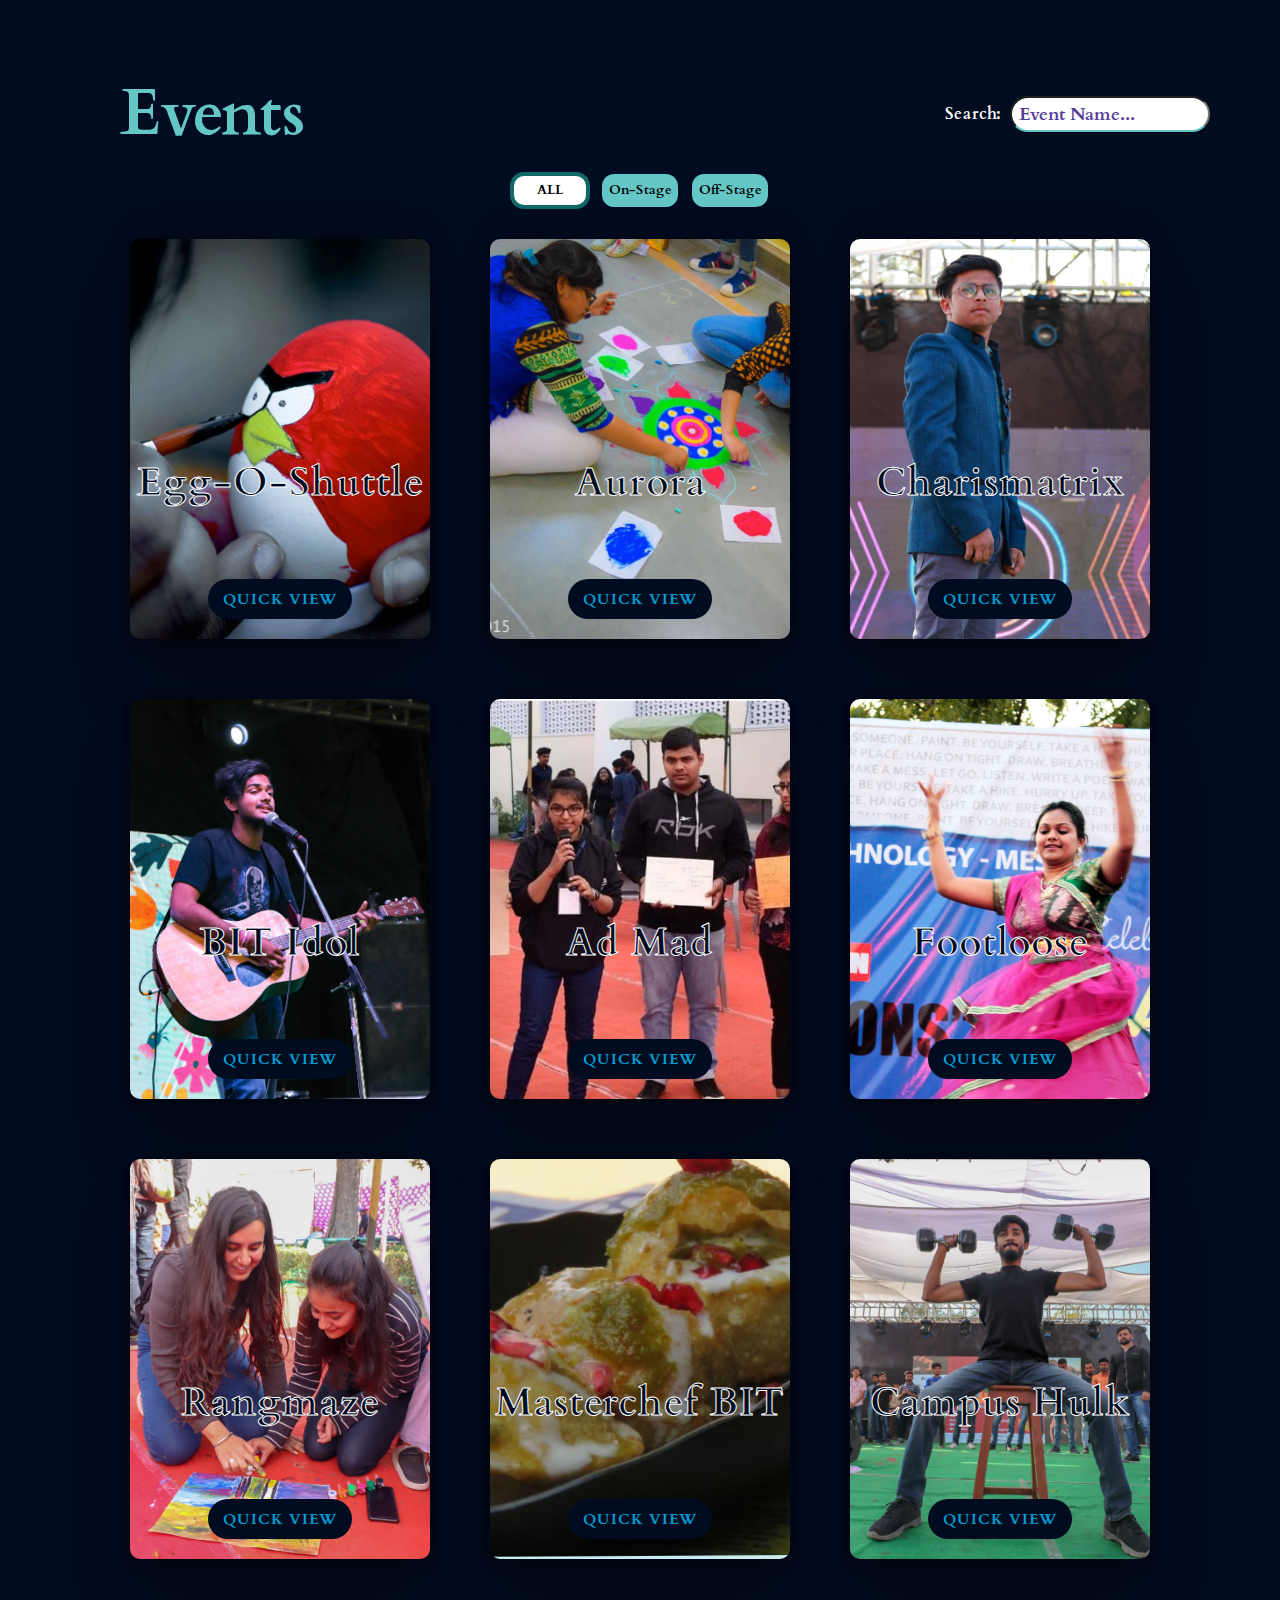
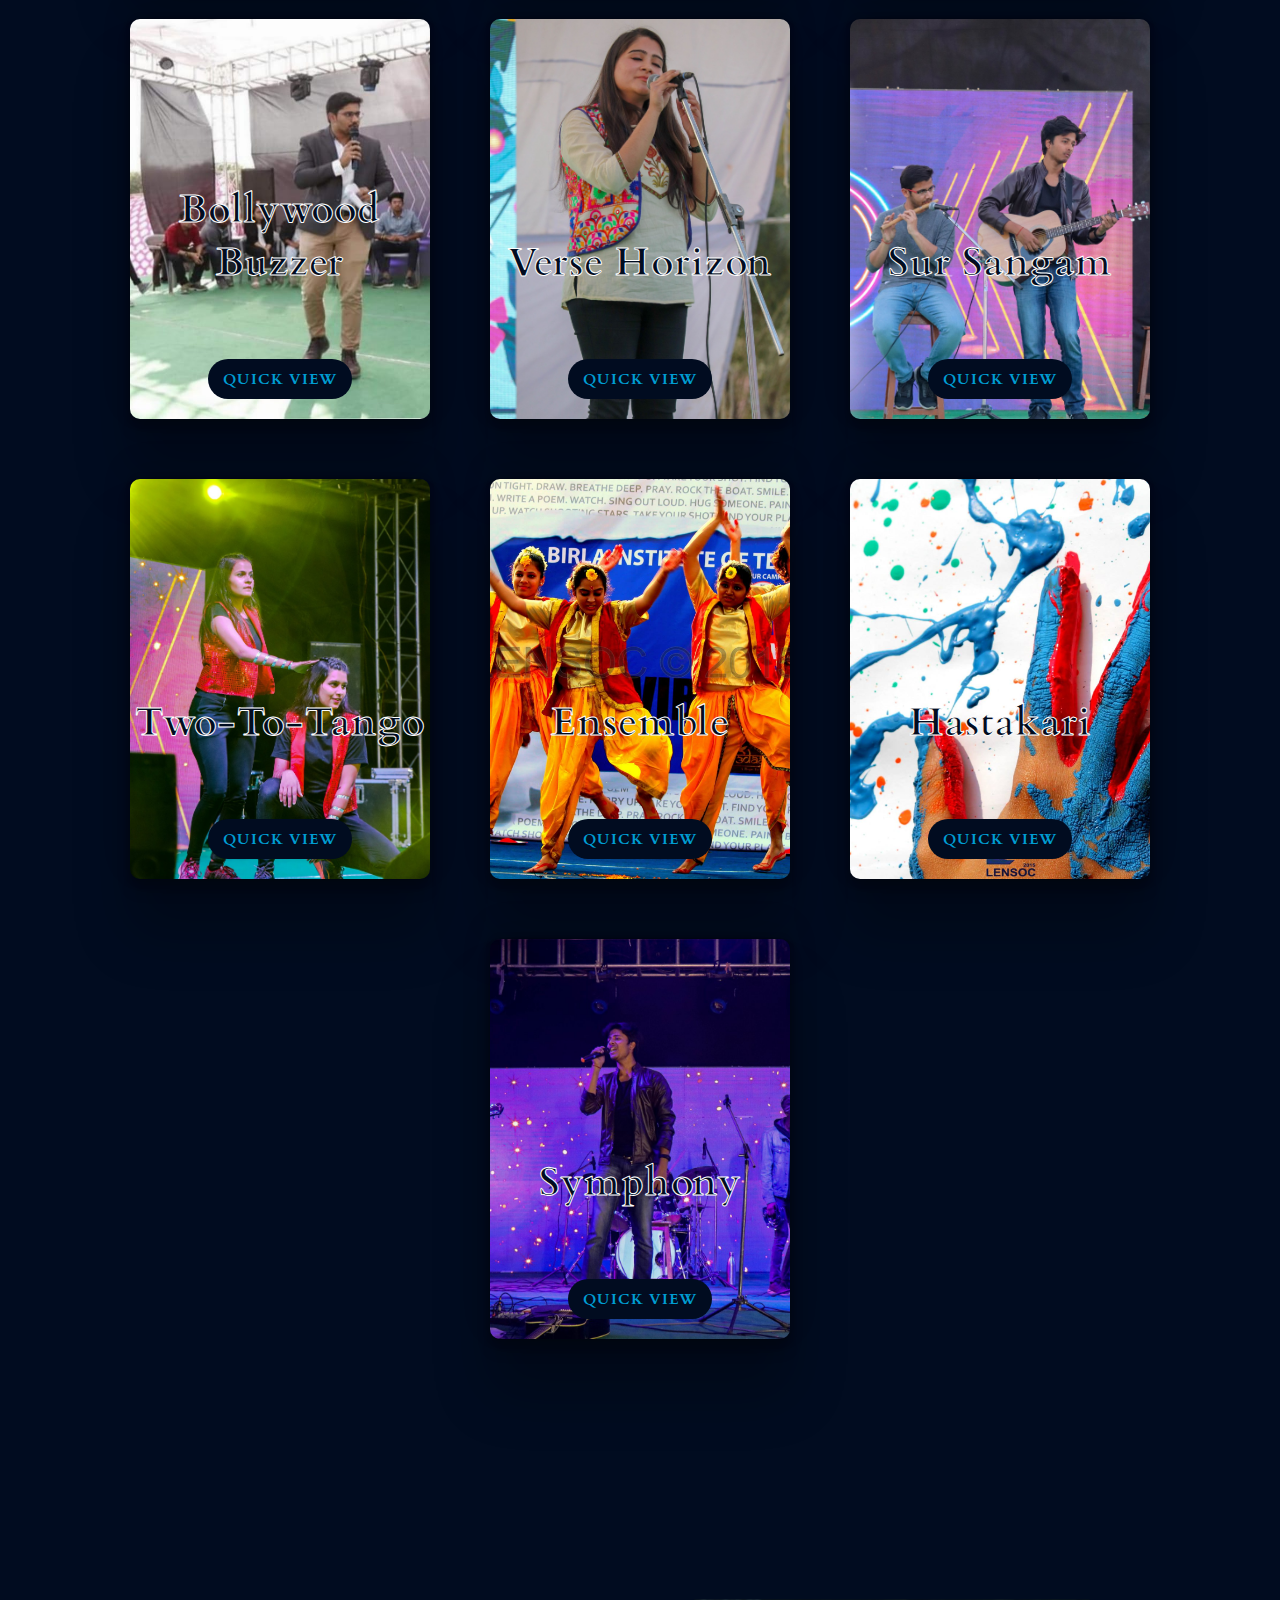
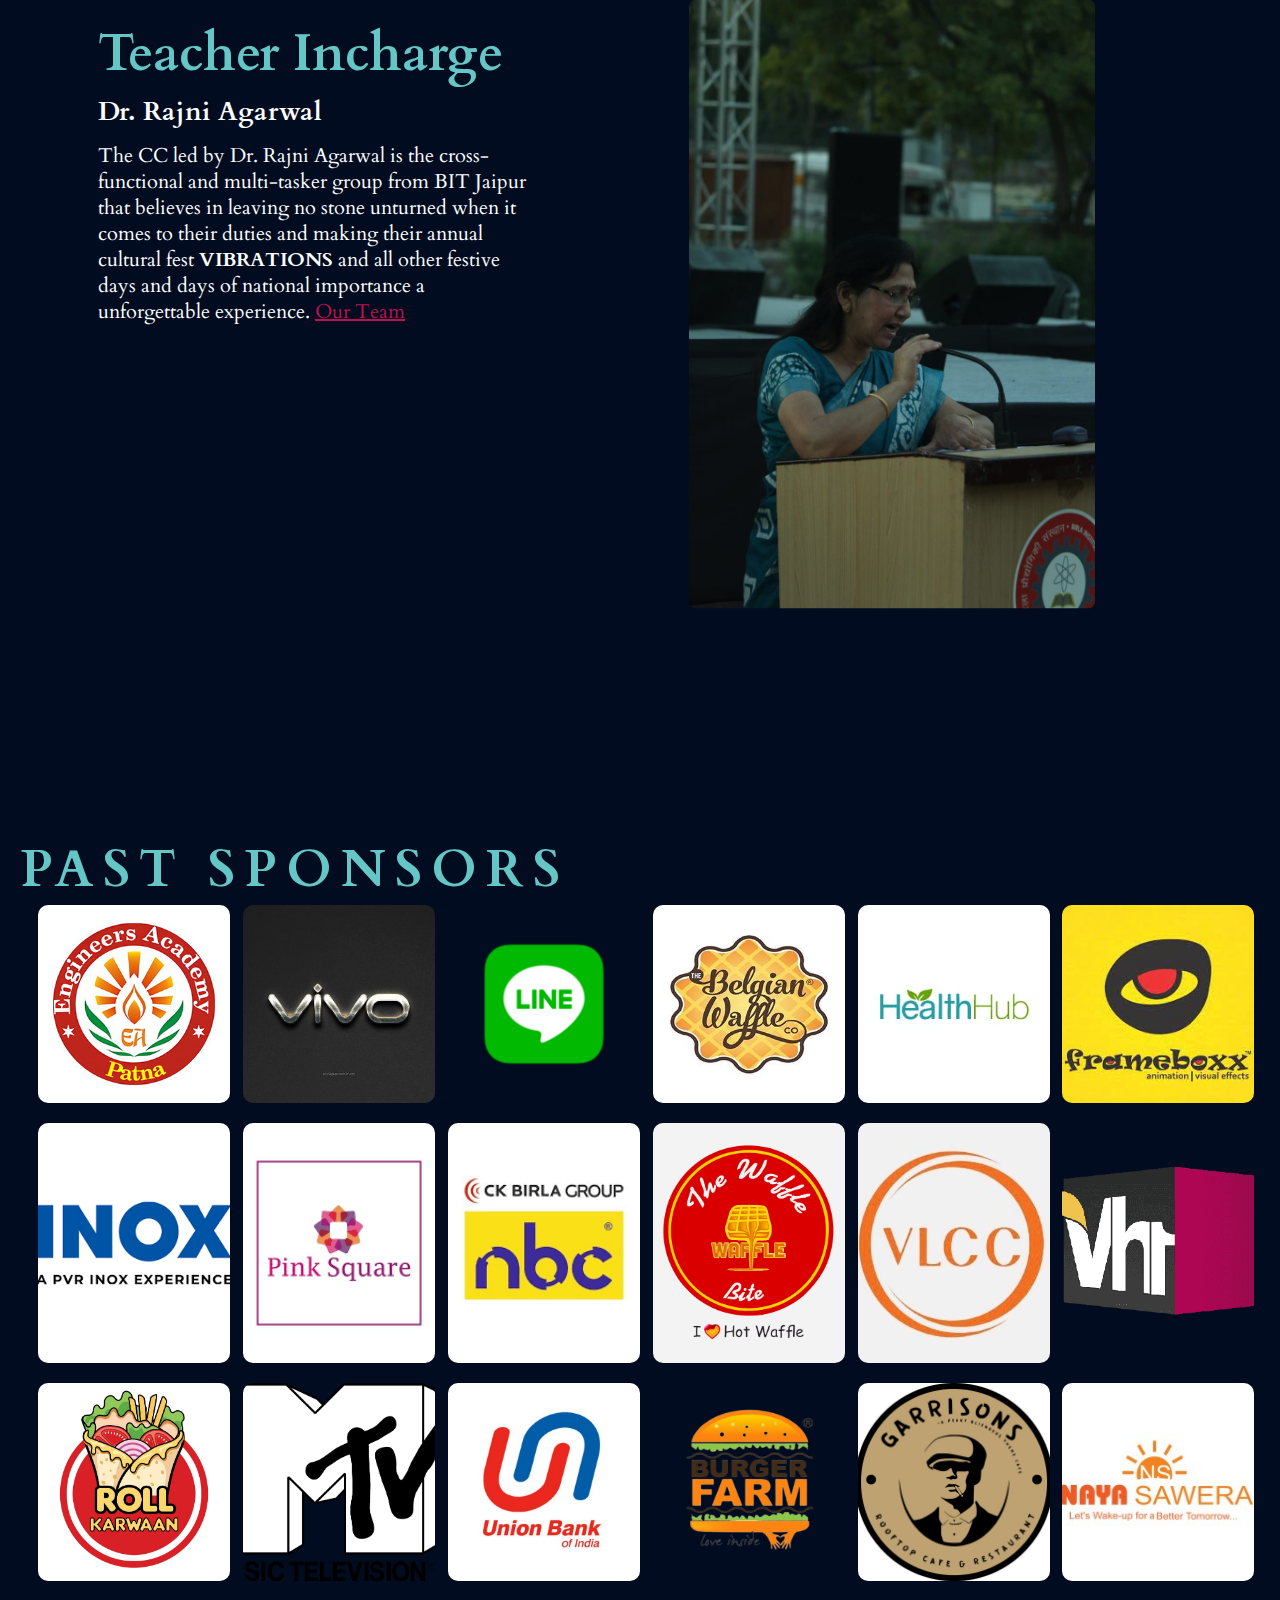
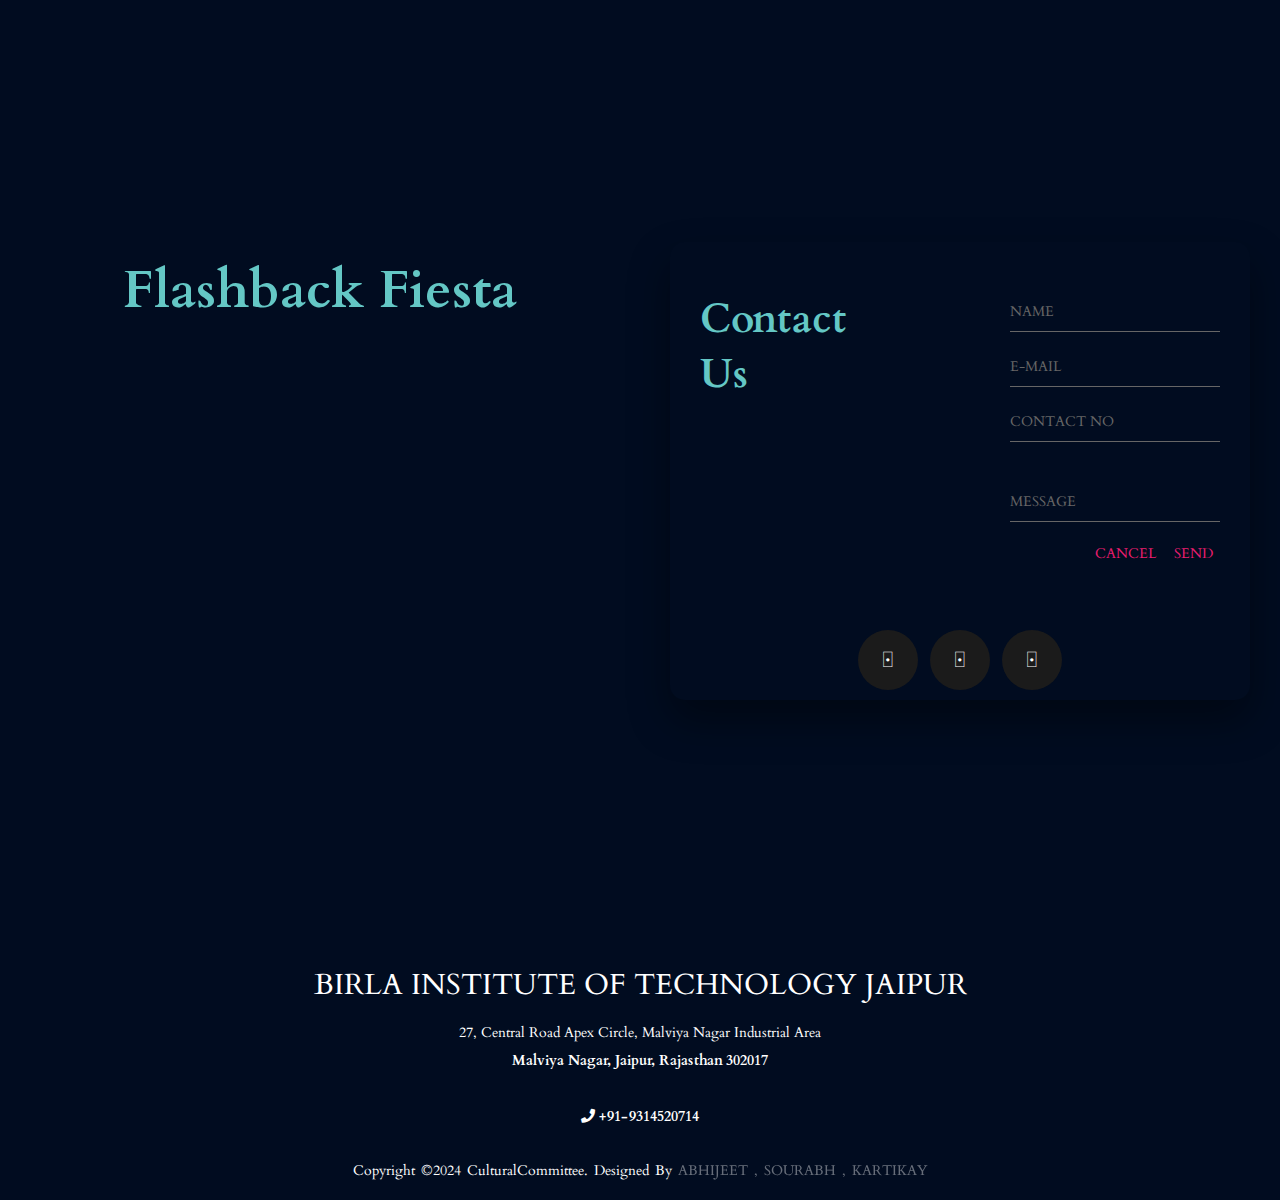
==== commit cb677d29: "Update index.html" ====
--- a/index.html
+++ b/index.html
@@ -8,6 +8,7 @@
   <link rel="stylesheet" href="style.css">
   <link rel="stylesheet" href="https://cdnjs.cloudflare.com/ajax/libs/font-awesome/5.15.1/css/all.min.css">
 <link rel="stylesheet" href="https://cdnjs.cloudflare.com/ajax/libs/font-awesome/6.5.1/css/all.min.css" integrity="sha512-DTOQO9RWCH3ppGqcWaEA1BIZOC6xxalwEsw9c2QQeAIftl+Vegovlnee1c9QX4TctnWMn13TZye+giMm8e2LwA==" crossorigin="anonymous" referrerpolicy="no-referrer" />
+	<link rel="shortcut icon" href="vibes.jpg" type="image/x-icon">
 	
 
 	
--- a/style.css
+++ b/style.css
@@ -63,12 +63,12 @@
   
   .search-container input {
     /* border: 2px solid #34b8a5; */
-    border-bottom: 4px solid #64c7c5;
+    border-bottom: 2px solid #64c7c5;
     outline: none;
     background: #fff;
     /* background: #553b98; */
     width: 200px;
-    height: 3.5vh;
+    height: 4vh;
     padding: 5px;
     border-radius: 23px;
     margin-right: 70px;
@@ -104,6 +104,7 @@
   .product .product-card {
     z-index: 1;
     background: url(Rangmaze.jpg);
+    box-shadow: rgba(0, 0, 0, 0.25) 0px 54px 55px, rgba(0, 0, 0, 0.12) 0px -12px 30px, rgba(0, 0, 0, 0.12) 0px 4px 6px, rgba(0, 0, 0, 0.17) 0px 12px 13px, rgba(0, 0, 0, 0.09) 0px -3px 5px;
     object-fit: cover;
     background-position: center;
     background-size: cover;
